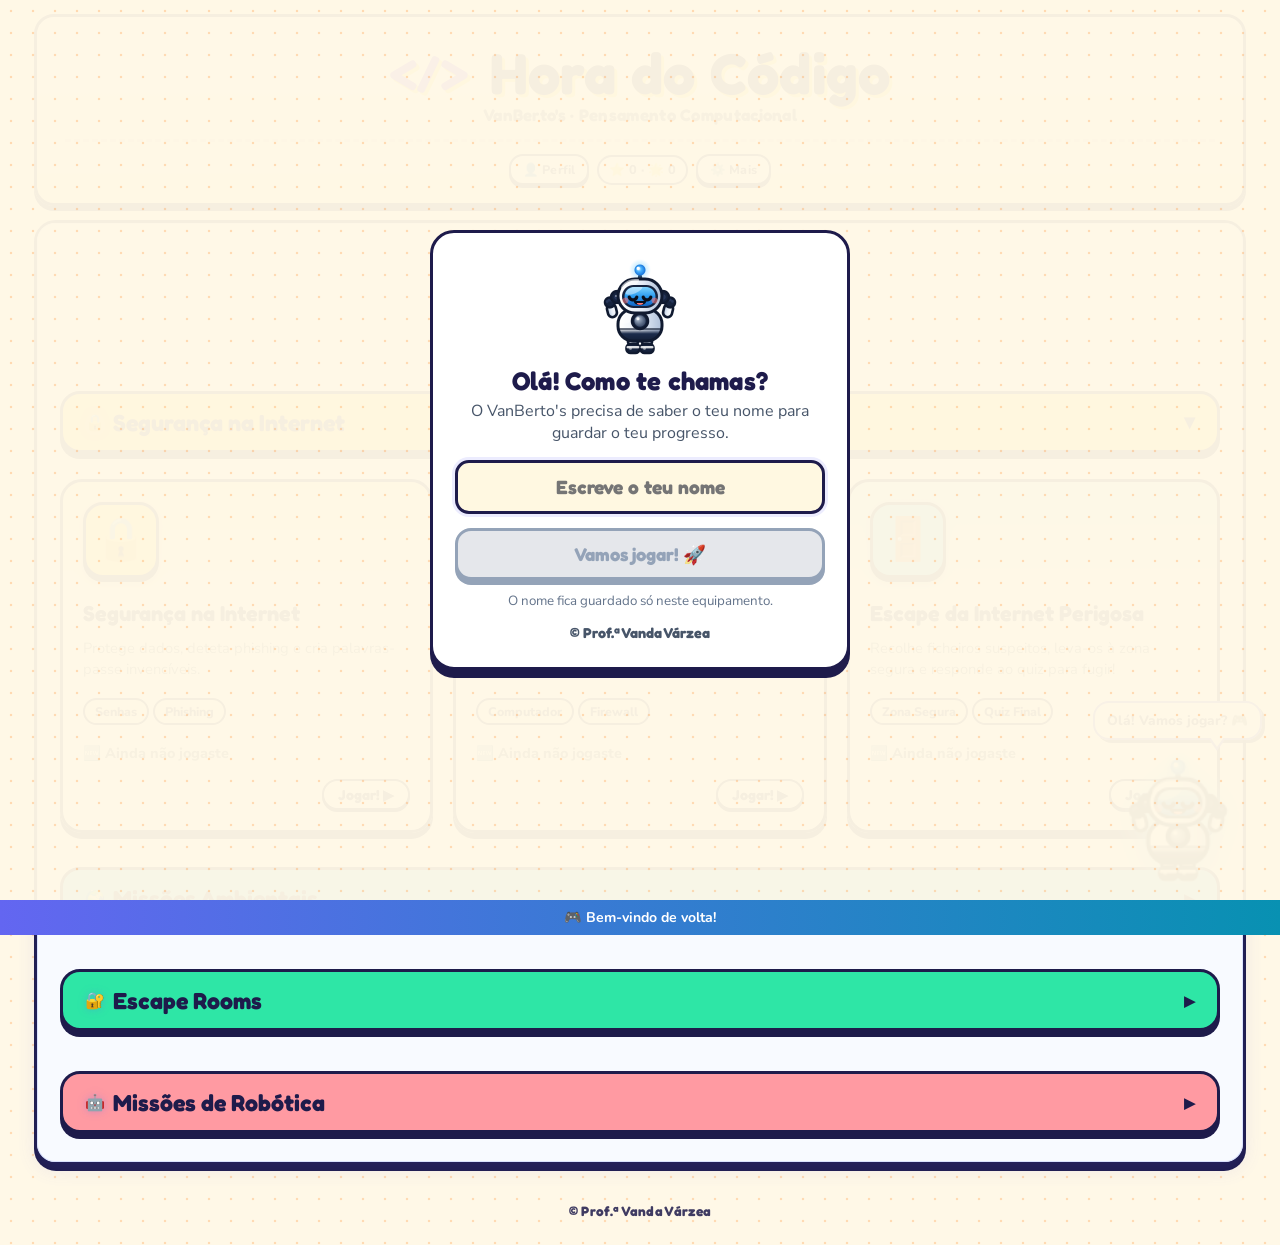
==== index.html @ 2708c554 "Add files via upload" ====
<!DOCTYPE html>
<html lang="pt-PT">
<head>
  <meta charset="UTF-8" />
    <meta name="theme-color" content="#ff9a3d" />
  <meta name="mobile-web-app-capable" content="yes" />
  <meta name="apple-mobile-web-app-capable" content="yes" />
  <meta name="apple-mobile-web-app-title" content="VanBerto's" />
  <meta name="apple-mobile-web-app-status-bar-style" content="default" />
  <link rel="manifest" href="manifest.webmanifest" />
  <link rel="icon" href="icons/icon-192.png" />
  <link rel="apple-touch-icon" href="icons/apple-touch-icon.png" />
  <title>Hora do Código · VanBerto's</title>
  <meta name="viewport" content="width=device-width, initial-scale=1.0, viewport-fit=cover" />
  <link rel="preconnect" href="https://fonts.googleapis.com">
  <link href="https://fonts.googleapis.com/css2?family=Fredoka:wght@500;600;700&family=Nunito:wght@400;600;700;800;900&family=Nunito+Sans:wght@400;600;700&display=swap" rel="stylesheet">
  <link rel="stylesheet" href="styles.css?v=24">
  <link rel="stylesheet" href="vb-blocos.css?v=1">
  <script src="head.js?v=16"></script>
</head>
<body>
  <div class="bg-layer"></div>
  <div class="wave-layer"></div>
  <div id="universe-transition"></div>

  <div id="app">
    <header>
      <div>
        <h1><span class="logo-emoji" id="logo-robot"></span> Hora do Código</h1>
        <div class="hdr-sub">VanBerto's · Pensamento Computacional</div>
      </div>
      <div class="badge-row">
        <button class="btn secondary small" id="btn-hdr-profile">👤 Perfil</button>
        <div class="badge" id="hdr-progress" title="Os teus níveis e estrelas">⭐ 0 · 🌟 0</div>
        <!-- Saudação com nome do aluno — inspirada no Dia da Criança -->
        <div id="vb-student-greeting">👤 <span id="vb-student-name-display"></span></div>
        <!-- Botão Pausa Professor — tecla P -->
        <button class="btn secondary small" id="btn-teacher-pause" title="Pausar jogo para a turma (P)">⏸️ Pausa</button>
        <button class="btn secondary small" id="btn-reset-level-top">🔁 Reiniciar nível</button>
        <button class="btn secondary small" id="btn-change-universe">🌍 Mudar universo</button>
        <div class="hdr-more-wrap">
          <button class="btn secondary small" id="btn-hdr-more" aria-haspopup="true" aria-expanded="false" aria-controls="hdr-more">⚙️ Mais</button>
          <div class="hdr-more qx-hidden" id="hdr-more">
            <button class="btn secondary small" id="btn-mute">🔊 Som</button>
            <button class="btn secondary small" id="btn-dark-mode">🌙 Modo escuro</button>
            <button class="btn secondary small" id="btn-lang">🇬🇧 English</button>
            <button class="btn secondary small" id="btn-fullscreen" title="Ecrã inteiro">⛶ Ecrã</button>
          </div>
        </div>
      </div>
    </header>

    <main>
      <div class="academy-shell">
        <!-- SIDEBAR -->
        <aside class="academy-side" aria-label="Navegação">
          <div class="side-brand">
            <div class="side-robot" id="side-robot"></div>
            <div class="side-brand-text">
              <div class="side-title">VanBerto's</div>
              <div class="side-sub" id="side-sub-universe">Escolhe um universo</div>
            </div>
          </div>
          <nav class="side-nav">
            <button class="side-link" id="side-home">🏠 Início</button>
            <button class="side-link" id="side-universes">🌍 Universos</button>
            <button class="side-link" id="side-profile">👤 Perfil</button>
            <div class="side-group" id="side-cycles-group" style="display:none;">
              <div class="side-group-title">Ciclos</div>
              <button class="side-link" id="side-1c">1.º Ciclo</button>
              <button class="side-link" id="side-2c">2.º Ciclo</button>
              <button class="side-link" id="side-3c" style="display:none;">3.º Ciclo</button>
              <button class="side-link" id="side-sec" style="display:none;">Secundário</button>
            </div>
            <div class="side-group">
              <div class="side-group-title">Progresso</div>
              <div class="side-progress" id="side-progress">⭐ 0 níveis concluídos</div>
            </div>
          </nav>
          <div class="side-footer">
            <div class="side-tip">💡 Pensa antes de agir!</div>
          </div>
        </aside>

        <!-- MAIN AREA -->
        <section class="academy-main" id="academy-main">

          <!-- ECRÃ UNIVERSO -->
          <section id="universe-screen" class="screen active">
            <div class="universe-hero">
              <div class="hero-robot-wrap">
                <div class="hero-glow"></div>
                <div class="hero-robot" id="hero-robot"></div>
              </div>
              <h2>Escolhe o teu universo!</h2>
              <p>Programa o VanBerto's e sobe de nível, do 1.º Ciclo ao Secundário.</p>
            </div>
            <div class="universe-grid">
              <!-- ===== GRUPO: SEGURANÇA NA INTERNET ===== -->
              <div class="universe-group-label" data-group="security"><span class="group-icon">🔒</span> Segurança na Internet</div>
              <div class="universe-card u-ciberseg" data-universe="ciberseg">
                <div class="u-icon">🔒</div>
                <div class="u-title">Segurança na Internet</div>
                <div class="u-desc">Protege dados, deteta phishing e cria palavras-passe invencíveis.</div>
                <div class="u-chips">
                  <span class="u-chip">Todos os Ciclos</span>
                  <span class="u-chip">Senhas</span>
                  <span class="u-chip">Phishing</span>
                  <span class="u-chip">Privacidade</span>
                </div>
              </div>
              <div class="universe-card u-missoes" data-universe="ciberseguras">
                <div class="u-icon">🛡️</div>
                <div class="u-title">Missões CiberSeguras</div>
                <div class="u-desc">Dentro do computador: combate malware fictício e protege a rede.</div>
                <div class="u-chips">
                  <span class="u-chip">Todos os Ciclos</span>
                  <span class="u-chip">Computador</span>
                  <span class="u-chip">Firewall</span>
                  <span class="u-chip">Passwords</span>
                </div>
              </div>
              <div class="universe-card u-escape" data-universe="escape">
                <div class="u-icon">🚪</div>
                <div class="u-title">Escape da Internet Perigosa</div>
                <div class="u-desc">Recolhe ficheiros suspeitos, leva-os à zona segura e responde ao quiz para fugir!</div>
                <div class="u-chips">
                  <span class="u-chip">Todos os Ciclos</span>
                  <span class="u-chip">Zona Segura</span>
                  <span class="u-chip">Quiz Final</span>
                  <span class="u-chip">Porta de Saída</span>
                </div>
              </div>
              <!-- ===== GRUPO: AMBIENTE ===== -->
              <div class="universe-group-label" data-group="environment"><span class="group-icon">🌍</span> Missões Ambientais</div>
              <div class="universe-card u-ambiente" data-universe="ambiente">
                <div class="u-icon">🌱</div>
                <div class="u-title">Missões Ambientais</div>
                <div class="u-desc">Cuida da floresta, recicla e ajuda a cidade sustentável a crescer.</div>
                <div class="u-chips">
                  <span class="u-chip">Todos os Ciclos</span>
                  <span class="u-chip">Oceanos</span>
                  <span class="u-chip">Reciclagem</span>
                  <span class="u-chip">Energia</span>
                </div>
              </div>
              <div class="universe-card u-agua" data-universe="agua">
                <div class="u-icon">💧</div>
                <div class="u-title">Missões da Água</div>
                <div class="u-desc">Limpa oceanos, repara fugas e protege as nascentes da nossa água.</div>
                <div class="u-chips">
                  <span class="u-chip">Todos os Ciclos</span>
                  <span class="u-chip">Oceano</span>
                  <span class="u-chip">Torneira</span>
                  <span class="u-chip">Nascente</span>
                </div>
              </div>
              <div class="universe-card u-ar" data-universe="ar">
                <div class="u-icon">🌬️</div>
                <div class="u-title">Qualidade do Ar</div>
                <div class="u-desc">Reduz a poluição, instala filtros e monitoriza a qualidade do ar.</div>
                <div class="u-chips">
                  <span class="u-chip">Todos os Ciclos</span>
                  <span class="u-chip">Cidade</span>
                  <span class="u-chip">Vento</span>
                  <span class="u-chip">Mobilidade</span>
                </div>
              </div>
              <!-- ===== VanBerto's Escape Rooms (Segurança + Ambiente) ===== -->
              <div class="universe-group-label" data-group="escaperooms"><span class="group-icon">🔐</span> Escape Rooms</div>
              <div class="universe-card u-escaperooms" data-universe="escaperooms">
                <div class="u-icon">🔐</div>
                <div class="u-title">VanBerto's Escape Rooms</div>
                <div class="u-desc">5 salas temáticas com puzzles, anagramas e desafios. Internet, Água, Ar, Malware e Fake News!</div>
                <div class="u-chips">
                  <span class="u-chip">Internet</span>
                  <span class="u-chip">Água</span>
                  <span class="u-chip">Ar</span>
                  <span class="u-chip">Fake News</span>
                </div>
              </div>
              <!-- ===== VanBerto's Missões de Robótica (Fábrica + Casa Inteligente) ===== -->
              <div class="universe-group-label" data-group="blocos"><span class="group-icon">🤖</span> Missões de Robótica</div>
              <div class="universe-card u-fabrica" data-universe="fabrica" role="button" tabindex="0">
                <div class="u-icon">🏭</div>
                <div class="u-title">Fábrica de Carros</div>
                <div class="u-desc">Programa uma fábrica 3D: solda, pinta, monta o motor e as rodas e entrega o carro.</div>
                <div class="u-chips">
                  <span class="u-chip">Blocos</span>
                  <span class="u-chip">Python</span>
                  <span class="u-chip">3D</span>
                </div>
              </div>
              <div class="universe-card u-fabrica" data-universe="natal" role="button" tabindex="0">
                <div class="u-icon">🎅</div>
                <div class="u-title">Fábrica do Pai Natal</div>
                <div class="u-desc">Ajuda o Pai Natal: faz os brinquedos, embrulha, põe laços e cartões e carrega o trenó.</div>
                <div class="u-chips">
                  <span class="u-chip">Blocos</span>
                  <span class="u-chip">Python</span>
                </div>
              </div>
              <div class="universe-card u-casa" data-universe="casa" role="button" tabindex="0">
                <div class="u-icon">🐕</div>
                <div class="u-title">Casa Inteligente e Cão Robô</div>
                <div class="u-desc">Guia o cão robô até à tigela, acende as luzes e abre as portas da casa inteligente.</div>
                <div class="u-chips">
                  <span class="u-chip">Blocos</span>
                  <span class="u-chip">Python</span>
                  <span class="u-chip">3D</span>
                </div>
              </div>
            </div>
          </section>

          <!-- MENU (ciclos) -->
          <section id="menu-screen" class="screen hidden">
            <div style="display:flex;justify-content:space-between;align-items:center;flex-wrap:wrap;gap:6px;margin-bottom:8px;">
              <button class="btn secondary small" id="btn-back-universes-menu">🌍 Universos</button>
              <button class="btn secondary small" id="btn-profile-mobile">👤 Perfil</button>
            </div>
            <div class="menu-layout">
              <div class="hero">
                <div class="hero-top">
                  <div class="hero-text">
                    <h2 id="menu-title">Programa o robô!</h2>
                    <p id="menu-desc">Escolhe o teu ciclo e começa a missão.</p>
                  </div>
                  <div class="hero-robot-wrap">
                    <div class="hero-glow"></div>
                    <div class="hero-robot" id="hero-robot-menu"></div>
                  </div>
                </div>
                <div class="hero-bottom">
                  <span class="pill">💡 Pensa antes de agir.</span>
                  <span class="pill">📥 Só 1 objeto de cada vez.</span>
                  <span class="pill">⭐ Menos movimentos = mais estrelas.</span>
                </div>
              </div>
              <div>
                <div class="menu-header">
                  <h2>Escolhe o teu ciclo</h2>
                  <p id="menu-cycle-desc">Começa pelo 1.º Ciclo e sobe de nível.</p>
                </div>
                <div class="cycle-grid" id="cycle-grid">
                  <!-- Filled dynamically -->
                </div>
              </div>
            </div>
          </section>

          <!-- PERFIL -->
          <section id="profile-screen" class="screen hidden">
            <div class="back-row">
              <button class="btn secondary small" id="btn-back-profile">← Voltar</button>
              <span class="small-text">👤 O meu Perfil</span>
            </div>

            <!-- Nome + stats globais -->
            <div style="background:rgba(238,242,255,0.6);border:1.5px solid rgba(199,210,254,0.6);border-radius:var(--radius-md);padding:14px 18px;margin-bottom:14px;">
              <div style="display:flex;align-items:center;gap:12px;flex-wrap:wrap;">
                <div style="flex:1;min-width:180px;">
                  <div style="font-size:.78rem;color:var(--muted);font-weight:700;margin-bottom:4px;">O teu nome</div>
                  <input id="student-name-input" type="text" placeholder="Escreve o teu nome..." maxlength="40"
                    style="width:100%;padding:8px 12px;border-radius:10px;border:1.5px solid #c7d2fe;font-size:.9rem;outline:none;">
                </div>
                <div id="overall-stats" style="font-size:.85rem;color:var(--muted);text-align:center;min-width:120px;"></div>
              </div>
            </div>

            <!-- Grid: conquistas + progresso -->
            <div id="profile-content-grid" style="display:grid;grid-template-columns:1fr 1fr;gap:16px;align-items:start;">
              <div>
                <h3 style="margin:0 0 8px;font-size:.95rem;">🏆 Conquistas</h3>
                <div id="badge-grid"></div>
              </div>
              <div>
                <h3 style="margin:0 0 8px;font-size:.95rem;">📊 Progresso por tema</h3>
                <div id="theme-progress-list">
                  <div id="profile-no-universe" style="font-size:.82rem;color:var(--muted);padding:8px;display:none;">Seleciona um universo para ver o teu progresso por tema.</div>
                </div>
              </div>
            </div>
          </section>

          <!-- TEMAS 1.º CICLO -->
          <section id="themes-1c" class="screen hidden">
            <div class="back-row">
              <button class="btn secondary small" id="btn-back-menu-1c">← Voltar ao menu</button>
              <span class="small-text" id="cycle-desc-1c">1.º Ciclo · Comandos imediatos.</span>
            </div>
            <div class="theme-grid" id="theme-grid-1c"></div>
          </section>

          <!-- TEMAS 2.º CICLO -->
          <section id="themes-2c" class="screen hidden">
            <div class="back-row">
              <button class="btn secondary small" id="btn-back-menu-2c">← Voltar ao menu</button>
              <span class="small-text" id="cycle-desc-2c">2.º Ciclo · Planeia a sequência.</span>
            </div>
            <div class="theme-grid" id="theme-grid-2c"></div>
          </section>

          <!-- TEMAS 3.º CICLO -->
          <section id="themes-3c" class="screen hidden">
            <div class="back-row">
              <button class="btn secondary small" id="btn-back-menu-3c">← Voltar ao menu</button>
              <span class="small-text" id="cycle-desc-3c">3.º Ciclo · Sequência e otimização.</span>
            </div>
            <div class="theme-grid" id="theme-grid-3c"></div>
          </section>

          <!-- TEMAS SECUNDÁRIO -->
          <section id="themes-sec" class="screen hidden">
            <div class="back-row">
              <button class="btn secondary small" id="btn-back-menu-sec">← Voltar ao menu</button>
              <span class="small-text" id="cycle-desc-sec">Secundário · Estratégia e eficiência.</span>
            </div>
            <div class="theme-grid" id="theme-grid-sec"></div>
          </section>

          <!-- ECRÃ JOGO -->
          <section id="game-screen" class="screen hidden">
            <div class="back-row">
              <div class="breadcrumbs">
                <button class="btn secondary small" id="btn-back-themes">← Temas</button>
                <span> / <strong id="crumb-theme">Tema</strong> · <span id="crumb-level">Nível 1</span></span>
              </div>
              <div style="display:flex;align-items:center;gap:6px;flex-wrap:wrap;">
                <button class="btn secondary small" id="btn-main-menu">🏠 Menu</button>
                <button class="btn secondary small" id="btn-show-tut" title="Rever tutorial" style="padding:4px 9px;">❓</button>
                <span class="pill" id="pill-difficulty">Dificuldade: fácil</span>
              </div>
            </div>
            <div class="game-layout">
              <div>
                <div class="level-info">
                  <div class="level-title">
                    <span id="level-title-text">Título</span>
                    <span id="level-emoji">🌱</span>
                  </div>
                  <div class="level-desc" id="level-desc">Descrição do objetivo.</div>
                  <div class="tag-row">
                    <span class="tag">🧩 Recolhe todos e deposita no 📥.</span>
                    <span class="tag">📥 Só <strong>1 objeto</strong> de cada vez.</span>
                    <span class="tag">⭐ Ótimo = 3 estrelas.</span>
                    <span class="tag" id="tag-optimal">🏁 Ótimo: —</span>
                    <span class="view-ctrls" role="group" aria-label="Vista do tabuleiro">
                    <button type="button" class="tag tag-btn" id="btn-3d" aria-pressed="true" title="Alternar tabuleiro 2D / 3D">🧊 3D</button>
                    <button type="button" class="tag tag-btn" id="btn-cam-l" title="Rodar o tabuleiro para a esquerda" aria-label="Rodar o tabuleiro para a esquerda">⟲</button>
                    <button type="button" class="tag tag-btn" id="btn-cam-r" title="Rodar o tabuleiro para a direita" aria-label="Rodar o tabuleiro para a direita">⟳</button>
                    <button type="button" class="tag tag-btn" id="btn-tilt" title="Mudar a inclinação da vista" aria-label="Mudar a inclinação da vista">📐 Média</button>
                    <button type="button" class="tag tag-btn" id="btn-follow" aria-pressed="false" title="A câmara segue o robô" aria-label="A câmara segue o robô">🎥 Seguir</button>
                    <button type="button" class="tag tag-btn" id="btn-cam-reset" title="Recentrar a vista (também: duplo clique no tabuleiro)" aria-label="Recentrar a vista">🎯 Recentrar</button>
                    </span>
                  </div>
                </div>
                <div class="grid-wrapper">
                  <div id="grid" class="grid"></div>
                </div>
              </div>
              <div>
                <div class="tag-row" style="margin-bottom:6px;">
                  <span class="tag">🎮 Comandos do robô</span>
                </div>
                <div class="dpad-wrap" role="group" aria-label="Comandos do robô">
                  <button class="dpad-btn cmd-btn dp-move" id="btn-cmd-move" data-cmd="MOVE" aria-label="Avançar o robô"><span class="dpad-arrow">⬆️</span><span class="dpad-label">Avançar</span></button>
                  <button class="dpad-btn cmd-btn dp-left" id="btn-cmd-left" data-cmd="LEFT" aria-label="Rodar à esquerda"><span class="dpad-arrow">↩️</span><span class="dpad-label">Esq.</span></button>
                  <div class="dpad-center"><div class="dpad-compass" id="dpad-compass" role="img" aria-label="Direção do robô" title="Direção do robô">
                    <svg class="compass-needle" id="compass-needle" viewBox="0 0 24 24" aria-hidden="true" focusable="false"><polygon points="12,1.5 19,20.5 12,16.4 5,20.5"/><polygon class="tail" points="12,16.4 19,20.5 12,22.5 5,20.5"/></svg>
                  </div></div>
                  <button class="dpad-btn cmd-btn dp-right" id="btn-cmd-right" data-cmd="RIGHT" aria-label="Rodar à direita"><span class="dpad-arrow">↪️</span><span class="dpad-label">Dir.</span></button>
                  <button class="dpad-btn cmd-btn dp-back" id="btn-cmd-back" data-cmd="BACK" aria-label="Recuar o robô"><span class="dpad-arrow">⬇️</span><span class="dpad-label">Recuar</span></button>
                  <button class="dpad-btn cmd-btn dpad-action-btn dp-collect" id="btn-cmd-collect" data-cmd="COLLECT" aria-label="Recolher objeto"><span class="dpad-arrow">✋</span><span class="dpad-label">Recolher</span></button>
                  <button class="dpad-btn cmd-btn dpad-action-btn dp-drop" id="btn-cmd-drop" data-cmd="DROP" aria-label="Depositar objeto"><span class="dpad-arrow">📥</span><span class="dpad-label">Depositar</span></button>
                </div>
                <div id="queue-box" class="queue-box hidden">
                  <span id="queue-label" style="margin-right:4px;font-size:.78rem;font-weight:600;">Sequência:</span>
                  <div class="queue-mode-tabs qx-hidden" id="queue-mode-tabs" role="group" aria-label="Como queres programar o robô?">
                    <button type="button" class="btn small" id="tab-blocks" aria-pressed="true">🧩 Blocos</button>
                    <button type="button" class="btn secondary small" id="tab-write" aria-pressed="false">✍️ Escrever</button>
                  </div>
                  <div id="queue-commands" style="display:flex;flex-wrap:wrap;gap:4px;"></div>
                  <pre id="queue-pseudo" class="qx-hidden" aria-label="O teu programa em pseudocódigo"></pre>
                  <div class="queue-blocks-toolbar qx-hidden" id="queue-blocks-toolbar">
                    <button class="btn secondary small" id="btn-block-repeat" title="Repete os passos que escolheres N vezes">🔁 Repetir</button>
                    <button class="btn secondary small qx-hidden" id="btn-pseudo-toggle" aria-pressed="false" title="Mostra a tua sequência escrita em pseudocódigo">👁️ Pseudocódigo</button>
                    <div class="queue-repeat-picker qx-hidden" id="queue-repeat-picker">
                      <span class="queue-blocks-hint">Quantas vezes?</span>
                      <button class="btn small times-btn" data-times="2">2×</button>
                      <button class="btn small times-btn" data-times="3">3×</button>
                      <button class="btn small times-btn" data-times="4">4×</button>
                      <button class="btn small times-btn" data-times="5">5×</button>
                      <button class="btn secondary small" id="btn-repeat-cancel">❌</button>
                    </div>
                    <div class="queue-group-active qx-hidden" id="queue-group-active">
                      <span class="queue-blocks-hint" id="queue-group-hint"></span>
                      <button class="btn small" id="btn-group-close">✅ Fechar</button>
                      <button class="btn secondary small" id="btn-group-cancel">❌ Cancelar</button>
                    </div>
                  </div>
                  <div class="write-panel qx-hidden" id="write-panel">
                    <div class="write-tools">
                      <button type="button" class="btn secondary small" id="wr-repeat" title="Escreve uma linha REPETIR — os passos a repetir vão por baixo, mais para dentro">🔁 REPETIR</button>
                      <button type="button" class="btn secondary small" id="wr-indent" title="Põe a linha mais para dentro (Tab)">⇥ Indentar</button>
                      <button type="button" class="btn secondary small" id="wr-outdent" title="Põe a linha mais para fora (Shift+Tab)">⇤ Desindentar</button>
                    </div>
                    <pre id="write-demo" class="qx-hidden" aria-label="Demonstração: o programa a ser escrito e executado"></pre>
                    <textarea id="write-code" rows="8" wrap="off" spellcheck="false" autocomplete="off" autocorrect="off" autocapitalize="off"
                      aria-label="Escreve o teu programa em pseudocódigo, um comando por linha"
                      placeholder="// Um comando por linha. Por exemplo:&#10;AVANÇAR&#10;REPETIR 2 VEZES&#10;    VIRAR À DIREITA&#10;    AVANÇAR"></textarea>
                    <div class="write-msg" id="write-msg" role="status" aria-live="polite"></div>
                    <div class="qx-actions">
                      <button type="button" class="btn small" id="wr-run">▶️ Executar</button>
                      <button type="button" class="btn secondary small" id="wr-clear">🧹 Limpar</button>
                      <button type="button" class="btn secondary small" id="wr-to-blocks" title="Converte o que escreveste em blocos (substitui os blocos que lá estiverem)">🧩 Ver em blocos</button>
                    </div>
                    <details class="write-help">
                      <summary>📖 Que palavras posso usar?</summary>
                      <div>
                        Um comando por linha: <code>AVANÇAR</code> · <code>RECUAR</code> · <code>VIRAR À ESQUERDA</code> · <code>VIRAR À DIREITA</code> · <code>APANHAR</code> · <code>DEPOSITAR</code><br>
                        Para repetir: <code>REPETIR 3 VEZES</code> e, nas linhas de baixo, os passos a repetir <b>mais para dentro</b> (tecla Tab ou 4 espaços). Podes pôr um REPETIR dentro de outro (até 2 níveis).<br>
                        Comentários começam por <code>//</code>. Maiúsculas, minúsculas e acentos não importam.<br>
                        Ao carregar em ▶️ Executar, o nível recomeça sempre do início. Os botões de direção e as teclas W A S D E F também escrevem a linha por ti. (Esc e depois Tab sai da caixa de texto.)
                      </div>
                    </details>
                  </div>
                </div>
                <div class="feedback-box" id="feedback"></div>
                <div class="controls-row">
                  <button class="btn small" id="btn-run-queue">▶️ Executar</button>
                  <button class="btn secondary small" id="btn-undo-queue">↩ Apagar</button>
                  <button class="btn secondary small" id="btn-clear-queue">🧹 Limpar</button>
                  <button class="btn secondary small" id="btn-reset-level">↺ Reiniciar</button>
                  <button class="btn secondary small" id="btn-reset-theme" title="Volta ao nível 1 deste tema e apaga o progresso do tema">🗑 Reset tema</button>
                  <button class="btn secondary small qx-hidden" id="btn-demo" title="Mostra uma forma de resolver este nível">🎬 Demonstração</button>
                  <button class="btn secondary small qx-hidden" id="btn-pseudo-challenge" title="Perguntas para ler pseudocódigo e prever o que o robô faz">🧠 Desafio de Pseudocódigo</button>
                  <button class="btn secondary small qx-hidden" id="btn-cert-theme" title="Certificado deste tema">🎓 Certificado</button>
                  <button class="btn secondary small qx-hidden" id="btn-cert-cycle" title="Certificado de todo o ciclo">🎓 Ciclo</button>
                </div>
                <div class="status-bar">
                  <div class="moves" id="moves">Movimentos: 0</div>
                  <div style="display:flex;align-items:center;gap:6px;flex-wrap:wrap;">
                    <div class="small-text" id="hint-text"></div>
                    <button id="btn-show-solution">💡 Ver solução</button>
                    <span class="attempt-counter" id="attempt-counter"></span>
                  </div>
                  <div class="small-text kbd-hint" id="kbd-hint">⌨️ W/↑ avançar · S/↓ recuar · A/← esq · D/→ dir · E recolher · F depositar</div>
                </div>
                <div id="solution-banner">
                  <span id="solution-banner-text">🗺️ Caminho ótimo mostrado na grelha.</span>
                  <button id="solution-banner-hide" onclick="hideSolutionPath()">Esconder</button>
                </div>
              </div>
            </div>
          </section>

        </section><!-- /academy-main -->
      </div><!-- /academy-shell -->
    </main>
    <div id="app-footer">© Prof.ª Vanda Várzea</div>
  </div>

  <!-- POPUP QUIZ ESCAPE -->
  <div class="popup" id="popup-escape-quiz">
    <div class="popup-inner" id="popup-escape-quiz-inner" style="max-width:430px;text-align:left;">
    </div>
  </div>

  <!-- POPUP NÍVEL CONCLUÍDO -->
  <div class="popup" id="popup-complete">
    <div class="popup-inner">
      <div class="popup-confetti" id="popup-confetti"></div>
      <!-- VanBerto + bubble -->
      <div class="popup-vb-row">
        <div class="popup-vb-avatar" id="popup-vb-avatar"></div>
        <div class="popup-vb-bubble" id="popup-vb-msg">Ótimo trabalho! 🎉</div>
      </div>
      <h3 id="popup-title">Nível concluído!</h3>
      <div class="popup-stars">
        <span class="popup-star" id="popup-star1">⭐</span>
        <span class="popup-star" id="popup-star2">⭐</span>
        <span class="popup-star" id="popup-star3">⭐</span>
      </div>
      <div class="popup-divider"></div>
      <p id="popup-text"></p>
      <div class="popup-btns" id="popup-btns">
        <button class="btn small" id="popup-next">Continuar ➡️</button>
        <button class="btn secondary small" id="popup-share" hidden>📋 Copiar resultado</button>
        <button class="btn secondary small qx-hidden" id="popup-cert-btn">🎓 Certificado do tema</button>
        <button class="btn secondary small qx-hidden" id="popup-cert-cycle-btn">🎓 Certificado do ciclo</button>
      </div>
    </div>
  </div>

  <!-- CERTIFICADO (por tema e por ciclo) -->
  <div class="cert-overlay qx-hidden" id="certificateOverlay" role="dialog" aria-modal="true" aria-label="Certificado">
    <div class="certificate-card">
      <img id="certImage" class="cert-image" alt="Certificado" />
      <div class="cert-src" aria-hidden="true" style="display:none">
      <div class="certificate-header">
        <div class="certificate-seal">🏛️</div>
        <h2 class="certificate-title">Certificado Oficial</h2>
        <p class="certificate-subtitle" id="certSubtitle">de Pensamento Computacional</p>
      </div>
      <div class="certificate-robot"><span class="certificate-bot" aria-hidden="true">🤖</span><div class="certificate-brand">VanBerto's</div></div>
      <div class="certificate-body">
        <p class="certificate-text">Este certificado é atribuído a</p>
        <p class="certificate-name" id="certPlayerName">Programador(a)</p>
        <p class="certificate-text" id="certAchText"></p>
        <p class="certificate-highlight" id="certHighlight"></p>
        <p class="certificate-text" id="certFinalText"></p>
      </div>
      <div class="certificate-stats">
        <div class="cert-stat"><span class="cert-stat-icon">📚</span><strong id="certThemes">0/0</strong><span id="certStatLabel">níveis</span></div>
        <div class="cert-stat"><span class="cert-stat-icon">⭐</span><strong id="certStars">0/0</strong><span>estrelas</span></div>
        <div class="cert-stat"><span class="cert-stat-icon">🏆</span><strong id="certMedal">—</strong><span>medalha</span></div>
      </div>
      <p class="certificate-date" id="certDate"></p>
      <div class="certificate-signature"><div class="cert-sig-line"></div><p class="cert-sig-name">Prof.ª Vanda Várzea</p></div>
      </div>
      <div class="cert-btns">
        <button class="btn secondary small" id="btnCertBack">← Voltar</button>
        <button class="btn small" id="btnCertPrint">🖨️ Imprimir</button>
        <button class="btn small" id="btnCertPng">🖼️ Guardar PNG</button>
      </div>
    </div>
  </div>

  <audio id="soundMove"    src="https://actions.google.com/sounds/v1/cartoon/clang_and_wobble.ogg"></audio>
  <audio id="soundSuccess" src="https://actions.google.com/sounds/v1/cartoon/wood_plank_flicks.ogg"></audio>
  <audio id="soundError"   src="https://actions.google.com/sounds/v1/cartoon/boing.ogg"></audio>
  <audio id="soundBump"    src="https://actions.google.com/sounds/v1/cartoon/boing.ogg"></audio>
  <audio id="soundVictory" src="https://actions.google.com/sounds/v1/cartoon/clang_and_wobble.ogg"></audio>

<!-- ── MASCOTE ÚNICA: robô flutuante no canto inferior direito (escondida no ecrã de jogo) ── -->
<div id="fixed-robot-wrap">
  <div class="fixed-bubble" id="fixedRobotBubble" role="status" aria-live="polite">Olá! 😊</div>
  <canvas class="fixed-robot" id="fixed-robot-cv" width="96" height="96" role="button" tabindex="0" aria-label="Robô VanBerto's — clica para falar"></canvas>
  <div class="fixed-glow"></div>
</div>

<script src="app.js?v=22"></script>
<script src="vb-blocos.js?v=1"></script>

  <!-- ===== ESCAPE ROOMS OVERLAY ===== -->
  <div id="er-overlay">
    <div class="er-bg-glow"></div>
    <div id="er-app">
      <!-- Header -->
      <div class="er-header">
        <div style="display:flex;align-items:center;gap:10px;">
          <span id="er-logo-robot" style="width:36px;height:36px;display:block;flex-shrink:0;filter:drop-shadow(0 2px 8px rgba(99,102,241,.25));"></span>
          <div>
            <h1>VanBerto's <em>Escape Rooms</em></h1>
          </div>
        </div>
        <div style="display:flex;gap:7px;flex-wrap:wrap;align-items:center;">
          <button class="btn secondary small" id="er-btn-mute">🔊 Som</button>
          <button class="btn secondary small" id="er-btn-hub">🏠 Escolher sala</button>
          <button class="btn secondary small" id="er-btn-universe">🌍 Mudar universo</button>
          <button class="btn secondary small" id="er-btn-back">← Voltar ao jogo</button>
        </div>
      </div>

      <!-- HUB screen -->
      <div id="er-hub-screen" style="background:rgba(249,250,251,.97);border-radius:16px;border:1px solid #e5e7eb;box-shadow:0 4px 18px rgba(148,163,184,.2);padding:18px;">
        <div class="er-hub-hero">
          <div class="er-float" id="er-hub-robot" style="width:70px;height:70px;margin:0 auto 10px;"></div>
          <h2>Escolhe a tua missão!</h2>
          <p>5 Escape Rooms temáticos. Abre todas as portas, resolve os puzzles e ajuda o VanBerto's a salvar o mundo digital e o ambiente!</p>
        </div>
        <div class="er-rooms-grid" id="er-rooms-grid"></div>
      </div>

      <!-- GAME screen -->
      <div id="er-game-screen" style="display:none;">
        <div class="er-game-wrap" id="er-game-wrap">
          <div id="er-topbar" class="er-topbar"></div>
          <div class="er-progress-strip"><div class="er-progress-fill" id="er-progress-fill" style="width:0%"></div></div>
          <div class="er-body">
            <div class="er-sidebar" id="er-doors-sidebar"></div>
            <div class="er-panel" id="er-mission-panel">
              <div>
                <div class="er-mission-title" id="er-mission-title">Escolhe uma porta</div>
                <div style="font-size:.75rem;color:#64748b;" id="er-mission-topic">Começa na Porta 1</div>
              </div>
              <div class="er-speech">
                <span id="er-speech-robot" style="width:26px;height:26px;flex-shrink:0;"></span>
                <span id="er-mission-speech">Olá! Escolhe a primeira porta para começar!</span>
              </div>
              <div class="er-puzzle" id="er-mission-content"><div class="er-mini">Clica numa porta para ver o desafio.</div></div>
              <div class="er-feedback info" id="er-feedback">Selecciona uma porta desbloqueada para começar.</div>
              <div id="er-hint-area"></div>
              <div id="er-teacher-area"></div>
            </div>
          </div>
          <div class="er-bottombar">
            <div style="display:flex;gap:6px;">
              <button class="btn secondary small" id="er-btn-prev">◀ Anterior</button>
              <button class="btn secondary small" id="er-btn-next">Próxima ▶</button>
            </div>
            <div style="display:flex;gap:6px;flex-wrap:wrap;">
              <button class="btn secondary small" id="er-btn-hint">💡 Pista</button>
              <button class="btn secondary small" id="er-btn-teacher">🔒 Notas professora</button>
              <button class="btn secondary small" id="er-btn-restart">↺ Recomeçar</button>
            </div>
          </div>
        </div>
      </div>
    </div>
  </div>

  <!-- ER POPUP FINAL -->
  <div class="er-popup" id="er-popup-final">
    <div class="er-popup-inner">
      <div class="er-conf-wrap" id="er-confetti-wrap"></div>
      <div style="font-size:2.2rem;margin-bottom:4px;" id="er-final-emoji">🎉</div>
      <h3 id="er-final-title">Missão concluída!</h3>
      <p id="er-final-text"></p>
      <div id="er-final-summary"></div>
      <div class="er-kpi-grid" id="er-final-kpis"></div>
      <div class="er-popup-btns">
        <button class="btn small" id="er-btn-final-restart">🔁 Jogar de novo</button>
        <button class="btn secondary small" id="er-btn-final-hub">🏠 Escolher sala</button>
      </div>
    </div>
  </div>

  <!-- ER POPUP TIMEOUT -->
  <div class="er-popup" id="er-popup-timeup">
    <div class="er-popup-inner">
      <div style="font-size:1.8rem;margin-bottom:5px;">⏰</div>
      <h3>O tempo esgotou!</h3>
      <p id="er-timeup-text">Não conseguiste abrir todas as portas a tempo. Tenta de novo!</p>
      <div class="er-popup-btns">
        <button class="btn small" id="er-btn-timeup-restart">🔁 Tentar de novo</button>
        <button class="btn secondary small" id="er-btn-timeup-hub">🏠 Escolher sala</button>
      </div>
    </div>
  </div>

  <audio id="er-sndCorrect" src="https://actions.google.com/sounds/v1/cartoon/wood_plank_flicks.ogg"></audio>
  <audio id="er-sndWrong"   src="https://actions.google.com/sounds/v1/cartoon/boing.ogg"></audio>
  <audio id="er-sndDoor"    src="https://actions.google.com/sounds/v1/cartoon/clang_and_wobble.ogg"></audio>
  <audio id="er-sndVictory" src="https://actions.google.com/sounds/v1/cartoon/wood_plank_flicks.ogg"></audio>

</body>
</html>
---- styles.css ----
:root {
      --accent:#6366f1;
      --accent2:#22d3ee;
      --accent-soft:#eef2ff;
      --accent-mid:#c7d2fe;
      --muted:#64748b;
      --muted-light:#94a3b8;
      --card:#ffffff;
      --card-soft:#f8faff;
      --ok:#16a34a;
      --ok-bg:#f0fdf4;
      --ok-border:#86efac;
      --err:#dc2626;
      --err-bg:#fef2f2;
      --err-border:#fca5a5;
      --warn:#d97706;
      --warn-bg:#fffbeb;
      --warn-border:#fcd34d;
      --info-bg:#eff6ff;
      --info-border:#93c5fd;
      --radius-sm:8px;
      --radius-md:12px;
      --radius-lg:18px;
      --shadow-sm:0 2px 8px rgba(99,102,241,0.08);
      --shadow-md:0 6px 20px rgba(99,102,241,0.14);
      --shadow-lg:0 12px 36px rgba(99,102,241,0.18);
      /* universe accent (overridden per theme) */
      --u-bg1:#e0f2fe;
      --u-bg2:#f0f0ff;
      --u-border:#c7d2fe;
      --u-badge-bg:#eff6ff;
      --u-badge-text:#4338ca;
      --u-badge-border:rgba(99,102,241,0.4);
      /* ER room colors */
      --room-ims:#6366f1; --room-ims-soft:#eef2ff;
      --room-agua:#0ea5e9; --room-agua-soft:#f0f9ff;
      --room-ar:#10b981; --room-ar-soft:#ecfdf5;
      --room-malware:#f43f5e; --room-malware-soft:#fff1f2;
      --room-fakenews:#f59e0b; --room-fakenews-soft:#fffbeb;
    }
    *{box-sizing:border-box;}
    body{
      margin:0;
      font-family:'Nunito Sans','Nunito',system-ui,-apple-system,sans-serif;
      background:radial-gradient(ellipse at 20% 0%,var(--u-bg1) 0%,var(--u-bg2) 50%,#eef2ff 100%);
      color:#0f172a;
      min-height:100vh;
      overflow-x:hidden;
      position:relative;
      transition:background 0.5s;
    }
    h1,h2,h3,h4{font-family:'Nunito','Nunito Sans',sans-serif;}
    /* Animated background layers */
    .bg-layer{
      pointer-events:none;
      position:fixed;
      inset:0;
      z-index:-2;
      background:
        radial-gradient(circle at 15% 10%,rgba(147,197,253,0.5),transparent 55%),
        radial-gradient(circle at 80% 15%,rgba(34,211,238,0.22),transparent 60%),
        radial-gradient(circle at 60% 90%,rgba(59,130,246,0.15),transparent 65%);
    }
    .wave-layer{
      pointer-events:none;
      position:fixed;
      inset:0;
      z-index:-1;
      background:
        linear-gradient(125deg,rgba(224,242,254,0.8),transparent 60%),
        radial-gradient(circle at 70% 80%,rgba(165,243,252,0.5),transparent 60%);
      mix-blend-mode:screen;
      animation:waveMove 14s ease-in-out infinite alternate;
    }
    @keyframes waveMove{
      0%{transform:translateY(0) translateX(0);opacity:.9;}
      50%{transform:translateY(-10px) translateX(-8px);opacity:1;}
      100%{transform:translateY(10px) translateX(10px);opacity:.95;}
    }

    /* ---- Dark mode ---- */
    body.dark{
      background:radial-gradient(ellipse at 20% 0%,#0f172a 0%,#1e1b4b 50%,#111827 100%)!important;
      color:#e2e8f0;
    }
    body.dark .bg-layer{opacity:.2;}
    body.dark .wave-layer{opacity:.1;}
    /* Header */
    body.dark header{background:linear-gradient(135deg,rgba(15,23,42,0.99),rgba(30,27,75,0.99))!important;border-color:#334155!important;}
    body.dark header h1{color:#e2e8f0!important;}
    body.dark header p{color:#94a3b8!important;}
    /* Screens & Cards */
    body.dark .screen{background:#0f172a!important;border-color:#1e293b!important;}
    body.dark .academy-side{background:#0f172a!important;border-color:#1e293b!important;}
    body.dark .cycle-card{background:#1e293b!important;border-color:#334155!important;color:#e2e8f0!important;}
    body.dark .cycle-card:hover{background:#293548!important;}
    body.dark .cycle-card--1c{background:linear-gradient(135deg,rgba(59,130,246,0.12),#1e293b)!important;border-color:#1d4ed8!important;}
    body.dark .cycle-card--2c{background:linear-gradient(135deg,rgba(124,58,237,0.12),#1e293b)!important;border-color:#6d28d9!important;}
    body.dark .cycle-card--3c{background:linear-gradient(135deg,rgba(5,150,105,0.12),#1e293b)!important;border-color:#065f46!important;}
    body.dark .cycle-card--sec{background:linear-gradient(135deg,rgba(217,119,6,0.12),#1e293b)!important;border-color:#92400e!important;}
    body.dark .theme-card{background:#1e293b!important;border-color:#334155!important;color:#e2e8f0!important;}
    body.dark .theme-card:hover{background:#293548!important;border-color:#4f46e5!important;}
    body.dark .universe-card{background:#1e293b!important;border-color:#334155!important;color:#e2e8f0!important;}
    body.dark .universe-card:hover{background:#293548!important;}
    /* Text colours inside cards */
    body.dark .cycle-badge,.dark .cycle-age{color:#94a3b8!important;}
    body.dark .cycle-title,.dark .cycle-sub{color:#e2e8f0!important;}
    body.dark .u-title{color:#e2e8f0!important;}
    body.dark .u-desc{color:#94a3b8!important;}
    body.dark .u-chip{background:#293548!important;color:#cbd5e1!important;border-color:#475569!important;}
    body.dark .chip{background:rgba(99,102,241,0.15)!important;color:#a5b4fc!important;border-color:rgba(99,102,241,0.3)!important;}
    body.dark .theme-title{color:#e2e8f0!important;}
    body.dark .theme-sub{color:#94a3b8!important;}
    body.dark .theme-progress{background:#293548!important;}
    body.dark .small-text,.dark .breadcrumbs{color:#94a3b8!important;}
    /* Hero & Menu */
    body.dark .hero{background:linear-gradient(135deg,rgba(15,23,42,0.9),rgba(30,27,75,0.8))!important;border-color:#334155!important;}
    body.dark .hero-text h2{color:#e2e8f0!important;}
    body.dark .hero-text p{color:#94a3b8!important;}
    body.dark .pill{background:rgba(99,102,241,0.15)!important;color:#a5b4fc!important;border-color:rgba(99,102,241,0.3)!important;}
    body.dark .menu-header h2{color:#e2e8f0!important;}
    body.dark .menu-header p{color:#94a3b8!important;}
    /* Sidebar */
    body.dark .side-brand{border-color:#1e293b!important;}
    body.dark .side-title{color:#e2e8f0!important;}
    body.dark .side-sub{color:#64748b!important;}
    body.dark .side-nav .side-link{color:#94a3b8!important;}
    body.dark .side-link:hover{background:#1e293b!important;color:#e2e8f0!important;}
    body.dark .side-group-title{color:#64748b!important;}
    body.dark .side-progress{color:#94a3b8!important;}
    body.dark .side-footer{border-color:#1e293b!important;}
    body.dark .side-tip{color:#64748b!important;}
    /* Buttons */
    body.dark .btn:not(.secondary):not(.er-btn){background:linear-gradient(135deg,#4f46e5,#0e7490)!important;color:#fff!important;border:none!important;}
    body.dark .btn.secondary{background:#1e293b!important;color:#94a3b8!important;border-color:#334155!important;}
    body.dark .btn.secondary:hover{background:#293548!important;color:#e2e8f0!important;}
    /* Game Grid */
    body.dark .level-info{background:linear-gradient(135deg,rgba(15,23,42,0.95),rgba(30,27,75,0.8))!important;border-color:#334155!important;}
    body.dark .level-title{color:#e2e8f0!important;}
    body.dark .level-desc{color:#94a3b8!important;}
    body.dark .tag{background:rgba(99,102,241,0.12)!important;color:#a5b4fc!important;border-color:rgba(99,102,241,0.25)!important;}
    body.dark .back-row .breadcrumbs{color:#94a3b8!important;}
    body.dark .cell{background:#1e293b!important;border-color:#293548!important;}
    body.dark .cell.obstacle{background:#450a0a!important;border-color:#7f1d1d!important;}
    body.dark .cell.deposit{background:#052e16!important;border-color:#166534!important;}
    body.dark .cell.item{background:#1e3a5f!important;border-color:#1d4ed8!important;}
    body.dark .cell.robot-cell{background:#1e293b;border-color:rgba(51,65,85,0.8);}
    body.dark .grid-wrapper{background:transparent!important;}
    /* Commands */
    body.dark .cmd-btn{background:#1e293b!important;border-color:#334155!important;color:#a5b4fc!important;}
    body.dark .cmd-btn:hover{background:#293548!important;border-color:#4f46e5!important;}
    body.dark .queue-box{background:#1e293b!important;border-color:#334155!important;}
    body.dark .queue-chip{background:rgba(99,102,241,0.15)!important;color:#a5b4fc!important;border-color:rgba(99,102,241,0.3)!important;}
    body.dark .feedback-box{background:#1e293b!important;color:#e2e8f0!important;border-color:#334155!important;}
    body.dark .status-bar .moves{color:#94a3b8!important;}
    body.dark .kbd-hint{color:#475569!important;}
    body.dark .hint-bubble{background:#27350a!important;border-color:#4d7c0f!important;color:#d9f99d!important;}
    /* Popup */
    body.dark .popup-inner{background:#1e293b!important;color:#e2e8f0!important;border-color:#334155!important;}
    body.dark .popup-inner h3{color:#e2e8f0!important;}
    body.dark .popup-inner p{color:#94a3b8!important;}
    body.dark .popup-tip{background:#27350a!important;border-color:#4d7c0f!important;color:#d9f99d!important;}
    /* Profile */
    body.dark .badge-card{background:#1e293b!important;border-color:#334155!important;}
    body.dark .badge-title{color:#e2e8f0!important;}
    body.dark .badge-sub{color:#94a3b8!important;}
    body.dark .badge-card.unlocked{background:linear-gradient(135deg,rgba(5,46,22,0.8),rgba(20,83,45,0.5))!important;}
    body.dark .ranking-row{background:#1e293b!important;border-color:#334155!important;}
    body.dark .ranking-name{color:#e2e8f0!important;}
    body.dark .ranking-meta{color:#64748b!important;}
    body.dark .theme-progress-row-title{color:#e2e8f0!important;}
    body.dark .theme-progress-row-meta{color:#64748b!important;}
    body.dark input[type=text]{background:#1e293b!important;border-color:#334155!important;color:#e2e8f0!important;}
    body.dark input[type=text]::placeholder{color:#475569!important;}
    /* Escape Rooms */
    body.dark #er-overlay{background:#0f172a!important;}
    body.dark .er-header{background:linear-gradient(135deg,rgba(15,23,42,0.99),rgba(30,27,75,0.99))!important;border-color:#334155!important;}
    body.dark .er-header h1{color:#e2e8f0!important;}
    body.dark #er-hub-screen{background:#1e293b!important;border-color:#334155!important;}
    body.dark .er-hub-hero h2{color:#e2e8f0!important;}
    body.dark .er-hub-hero p{color:#94a3b8!important;}
    body.dark .er-room-card{background:#1e293b!important;border-color:#334155!important;}
    body.dark .er-room-card:hover{background:#293548!important;}
    body.dark .er-room-title{color:#e2e8f0!important;}
    body.dark .er-room-desc{color:#94a3b8!important;}
    body.dark .er-chip{background:rgba(99,102,241,0.12)!important;color:#a5b4fc!important;border-color:rgba(99,102,241,0.25)!important;}
    body.dark .er-game-wrap{background:#0f172a!important;border-color:#1e293b!important;}
    body.dark .er-topbar{background:linear-gradient(135deg,rgba(15,23,42,0.95),#0f172a)!important;border-color:#1e293b!important;}
    body.dark .er-sidebar{background:rgba(15,23,42,0.9)!important;border-color:#1e293b!important;}
    body.dark .er-sidebar-title{color:#475569!important;}
    body.dark .door-btn,.dark .er-door-btn{color:#94a3b8!important;}
    body.dark .door-btn:hover,.dark .er-door-btn:hover{background:rgba(99,102,241,0.1)!important;}
    body.dark .door-btn.active,.dark .er-door-btn.active{background:rgba(99,102,241,0.15)!important;border-color:rgba(99,102,241,0.35)!important;}
    body.dark .er-dlabel{color:#e2e8f0!important;}
    body.dark .er-dpts{color:#64748b!important;}
    body.dark .er-panel{background:#0f172a!important;}
    body.dark .er-mission-title{color:#e2e8f0!important;}
    body.dark .er-speech{background:rgba(99,102,241,0.1)!important;border-color:rgba(99,102,241,0.2)!important;color:#cbd5e1!important;}
    body.dark .er-puzzle{background:#1e293b!important;border-color:#334155!important;}
    body.dark .er-mini{color:#94a3b8!important;}
    body.dark .er-choice{background:#293548!important;border-color:#334155!important;color:#e2e8f0!important;}
    body.dark .er-choice:hover{background:rgba(99,102,241,0.12)!important;border-color:rgba(99,102,241,0.4)!important;}
    body.dark .er-mc-option{background:#293548!important;border-color:#334155!important;color:#e2e8f0!important;}
    body.dark .er-mc-option:hover{background:rgba(99,102,241,0.12)!important;border-color:#4f46e5!important;}
    body.dark .er-feedback,.dark .feedback-strip{background:#1e293b!important;border-color:#334155!important;color:#94a3b8!important;}
    body.dark .er-feedback.ok,.dark .feedback-strip.ok{background:rgba(5,46,22,0.6)!important;border-color:#166534!important;color:#4ade80!important;}
    body.dark .er-feedback.err,.dark .feedback-strip.err{background:rgba(69,10,10,0.6)!important;border-color:#7f1d1d!important;color:#fca5a5!important;}
    body.dark .er-feedback.info,.dark .feedback-strip.info{background:rgba(30,41,59,0.8)!important;border-color:#1d4ed8!important;color:#93c5fd!important;}
    body.dark .er-bottombar{background:rgba(15,23,42,0.95)!important;border-color:#1e293b!important;}
    body.dark .er-kpi-row{color:#64748b!important;}
    body.dark .er-kpi strong{color:#e2e8f0!important;}
    body.dark .er-popup-inner{background:#1e293b!important;border-color:#334155!important;color:#e2e8f0!important;}
    body.dark .er-popup-inner h3{color:#e2e8f0!important;}
    body.dark .er-popup-inner p{color:#94a3b8!important;}
    body.dark #er-final-summary div{background:rgba(99,102,241,0.1)!important;border-color:rgba(99,102,241,0.3)!important;color:#cbd5e1!important;}
    body.dark .er-kpi-card{background:#293548!important;border-color:#334155!important;}
    body.dark .er-kpi-lbl{color:#64748b!important;}
    body.dark .er-hint-panel{background:rgba(30,27,75,0.6)!important;border-color:#3730a3!important;color:#a5b4fc!important;}
    body.dark .er-teacher-box{background:rgba(39,35,10,0.8)!important;border-color:#92400e!important;color:#fcd34d!important;}
    body.dark select.er-sel,body.dark input.er-inp{background:#1e293b!important;border-color:#334155!important;color:#e2e8f0!important;}
    body.dark .er-msgbox.ok{background:rgba(5,46,22,0.5)!important;border-color:#166534!important;color:#4ade80!important;}
    body.dark .er-msgbox.err{background:rgba(69,10,10,0.5)!important;border-color:#7f1d1d!important;color:#fca5a5!important;}
    body.dark .er-msgbox.info{background:rgba(30,41,59,0.7)!important;border-color:#1d4ed8!important;color:#93c5fd!important;}
    body.dark .er-msgbox.warn{background:rgba(39,35,10,0.5)!important;border-color:#92400e!important;color:#fcd34d!important;}
    /* Universe selector dark */
    body.dark .universe-hero h2{color:#e2e8f0!important;}
    body.dark .universe-hero p{color:#94a3b8!important;}
    body.dark .universe-card.u-escape{background:#1e293b!important;}
    body.dark .universe-card.u-escaperooms{background:#1e293b!important;}

    #app{
      width:100%;
      max-width:1160px;
      padding:14px;
      margin:0 auto;
      display:flex;
      flex-direction:column;
      gap:14px;
    }

    /* ===== HEADER ===== */
    header{
      background:linear-gradient(135deg,rgba(238,242,255,0.98),rgba(248,250,252,0.99));
      border-radius:var(--radius-lg);
      padding:12px 20px;
      display:flex;
      justify-content:space-between;
      align-items:center;
      gap:10px;
      border:1px solid var(--u-border);
      box-shadow:var(--shadow-md);
      flex-wrap:wrap;
    }
    header h1{
      margin:0;
      font-size:1.4rem;
      font-family:'Nunito',sans-serif;
      font-weight:900;
      display:flex;
      align-items:center;
      gap:8px;
      color:#1e1b4b;
      letter-spacing:-0.01em;
    }
    .logo-emoji{width:32px;height:32px;display:inline-block;filter:drop-shadow(0 0 6px rgba(99,102,241,0.5));}
    .logo-emoji svg,.logo-emoji img{width:32px;height:32px;display:block;}
    header p{margin:2px 0 0;font-size:.83rem;color:var(--muted);}
    .badge-row{display:flex;align-items:center;gap:6px;flex-wrap:wrap;}
    .badge{
      padding:4px 11px;border-radius:999px;
      border:1px solid var(--u-badge-border);
      background:var(--u-badge-bg);
      font-size:.76rem;color:var(--u-badge-text);
      display:inline-flex;align-items:center;gap:4px;white-space:nowrap;
      font-weight:700;
      box-shadow:0 0 12px rgba(99,102,241,0.12);
    }

    /* ===== BUTTONS ===== */
    .btn{
      padding:7px 15px;border-radius:999px;font-size:.82rem;cursor:pointer;
      background:linear-gradient(135deg,#6366f1,#0891b2);
      color:#fff;border:none;font-weight:700;
      font-family:'Nunito',sans-serif;
      box-shadow:0 2px 8px rgba(99,102,241,0.28);
      transition:filter .15s,transform .1s,box-shadow .15s;
      display:inline-flex;align-items:center;gap:5px;
      letter-spacing:0.01em;
    }
    .btn:hover{filter:brightness(1.1);transform:translateY(-1px);box-shadow:0 4px 14px rgba(99,102,241,0.35);}
    .btn:active{transform:translateY(0);filter:brightness(0.97);}
    .btn.secondary{
      background:#f1f5f9;color:#475569;border:1px solid #cbd5e1;box-shadow:none;font-weight:600;
    }
    .btn.secondary:hover{background:#e8edf5;color:#1e293b;}
    .btn.small{padding:5px 12px;font-size:.78rem;}
    .btn.sm{padding:5px 12px;font-size:.78rem;}

    /* ===== SCREENS ===== */
    .screen{
      background:rgba(248,250,255,0.98);
      border-radius:var(--radius-lg);
      padding:22px;
      border:1px solid rgba(199,210,254,0.6);
      box-shadow:var(--shadow-md);
      opacity:0;transition:opacity .22s ease,transform .22s ease;
      transform:translateY(6px);
    }
    .screen.active{opacity:1;transform:translateY(0);}
    .screen.hidden{display:none!important;}

    /* ===== ACADEMY SHELL (sidebar + main) ===== */
    .academy-shell{
      display:grid;
      grid-template-columns:200px 1fr;
      gap:14px;
      align-items:start;
    }
    @media(max-width:720px){.academy-shell{grid-template-columns:1fr;}}
    .academy-side{
      background:rgba(248,250,255,0.98);
      border-radius:var(--radius-lg);
      border:1px solid rgba(199,210,254,0.6);
      box-shadow:var(--shadow-sm);
      padding:14px 10px;
      position:sticky;
      top:14px;
    }
    .side-brand{display:flex;align-items:center;gap:8px;padding:0 6px 12px;border-bottom:1px solid rgba(199,210,254,0.5);margin-bottom:10px;}
    .side-robot{width:36px;height:36px;flex-shrink:0;}
    .side-robot svg,.side-robot img{width:36px;height:36px;display:block;}
    .side-brand-text{}
    .side-title{font-weight:900;font-size:.88rem;color:#1e1b4b;font-family:'Nunito',sans-serif;}
    .side-sub{font-size:.72rem;color:var(--muted-light);}
    .side-nav{display:flex;flex-direction:column;gap:2px;}
    .side-link{
      background:none;border:none;text-align:left;padding:7px 10px;border-radius:var(--radius-sm);
      cursor:pointer;font-size:.8rem;color:#475569;width:100%;
      transition:background .13s,color .13s;font-family:'Nunito Sans',sans-serif;font-weight:600;
    }
    .side-link:hover{background:rgba(99,102,241,0.08);color:#4338ca;}
    .side-group{margin-top:8px;}
    .side-group-title{font-size:.67rem;font-weight:800;color:var(--muted-light);text-transform:uppercase;letter-spacing:.08em;padding:3px 10px;}
    .side-progress{padding:4px 10px;font-size:.75rem;color:var(--muted);display:flex;flex-direction:column;gap:2px;}
    .side-footer{margin-top:12px;padding-top:8px;border-top:1px solid rgba(199,210,254,0.4);}
    .side-tip{font-size:.7rem;color:var(--muted-light);padding:0 6px;line-height:1.4;}

    /* ===== UNIVERSE SELECTOR ===== */
    .universe-hero{text-align:center;padding:20px 0 8px;}
    .universe-hero .hero-robot-wrap{display:flex;justify-content:center;margin:12px auto 0;position:relative;width:80px;height:80px;}
    .universe-hero .hero-robot{width:80px;height:80px;}
    .universe-hero .hero-robot svg,.universe-hero .hero-robot img{width:80px;height:80px;display:block;}
    .universe-hero h2{margin:10px 0 5px;font-size:1.7rem;color:#1e1b4b;font-weight:900;}
    .universe-hero p{margin:0 auto;color:var(--muted);font-size:.88rem;max-width:520px;line-height:1.5;}
    @media(max-width:600px){
      .universe-hero h2{font-size:1.3rem;}
      .universe-hero p{font-size:.82rem;}
      .universe-hero .hero-robot-wrap{width:60px;height:60px;}
      .universe-hero .hero-robot{width:60px;height:60px;}
      .universe-hero .hero-robot svg{width:60px;height:60px;}
    }
    .universe-grid{
      display:grid;
      grid-template-columns:repeat(auto-fill,minmax(215px,1fr));
      gap:14px;margin-top:22px;
    }
    .universe-card{
      background:#fff;border:2px solid #e5e7eb;border-radius:var(--radius-lg);
      padding:18px 16px;cursor:pointer;
      transition:transform .18s,box-shadow .18s,border-color .18s,background .18s;
      display:flex;flex-direction:column;gap:8px;
    }
    .universe-card:hover{transform:translateY(-4px);box-shadow:var(--shadow-lg);}
    .universe-card.u-ciberseg{border-color:#818cf8;background:radial-gradient(135deg at top left,rgba(99,102,241,0.1),#fff 70%);}
    .universe-card.u-ciberseg:hover{border-color:#4f46e5;background:radial-gradient(135deg at top left,rgba(99,102,241,0.16),#fff 70%);}
    .universe-card.u-agua{border-color:#38bdf8;background:radial-gradient(135deg at top left,rgba(14,165,233,0.1),#fff 70%);}
    .universe-card.u-agua:hover{border-color:#0284c7;}
    .universe-card.u-ar{border-color:#6ee7b7;background:radial-gradient(135deg at top left,rgba(16,185,129,0.1),#fff 70%);}
    .universe-card.u-ar:hover{border-color:#059669;}
    .universe-card.u-ambiente{border-color:#fbbf24;background:radial-gradient(135deg at top left,rgba(245,158,11,0.1),#fff 70%);}
    .universe-card.u-ambiente:hover{border-color:#d97706;}
    .universe-card.u-missoes{border-color:#a78bfa;background:radial-gradient(135deg at top left,rgba(124,58,237,0.1),#fff 70%);}
    .universe-card.u-missoes:hover{border-color:#7c3aed;}
    .universe-card.u-escape{border-color:#f472b6;background:radial-gradient(135deg at top left,rgba(236,72,153,0.1),#fff 70%);}
    .universe-card.u-escape:hover{border-color:#db2777;}
    body.dark .universe-card.u-escape{background:#1e293b!important;}
    .universe-card.u-escaperooms{border-color:#a78bfa;background:radial-gradient(135deg at top left,rgba(124,58,237,0.12),#fff 70%);}
    .universe-card.u-escaperooms:hover{border-color:#7c3aed;}
    body.dark .universe-card.u-escaperooms{background:#1e293b!important;}
    .u-icon{font-size:2.2rem;line-height:1;}
    .u-title{font-weight:800;font-size:1rem;color:#1e1b4b;font-family:'Nunito',sans-serif;}
    .u-desc{font-size:.79rem;color:var(--muted);line-height:1.45;}
    .u-chips{display:flex;flex-wrap:wrap;gap:4px;margin-top:4px;}
    .u-chip{padding:2px 8px;border-radius:999px;font-size:.7rem;font-weight:600;background:#f3f4f6;color:#374151;border:1px solid #e5e7eb;}

    /* ===== MENU (cycle select) ===== */
    .menu-layout{display:grid;grid-template-columns:1fr 1fr;gap:18px;align-items:start;}
    @media(max-width:700px){.menu-layout{grid-template-columns:1fr;}}
    .hero{
      background:linear-gradient(135deg,rgba(238,242,255,0.95),rgba(248,250,252,0.97));
      border-radius:var(--radius-md);padding:18px;
      border:1px solid rgba(199,210,254,0.7);min-height:180px;
    }
    .hero-top{display:flex;gap:14px;align-items:flex-start;}
    .hero-text h2{margin:0 0 6px;font-size:1.2rem;color:#1e1b4b;font-weight:800;}
    .hero-text p{margin:0;font-size:.82rem;color:var(--muted);line-height:1.5;}
    .hero-robot-wrap{position:relative;flex-shrink:0;width:64px;height:64px;}
    .hero-robot{width:64px;height:64px;}
    .hero-robot svg,.hero-robot img{width:64px;height:64px;display:block;}
    .hero-glow{position:absolute;inset:-8px;border-radius:50%;background:radial-gradient(circle,rgba(99,102,241,0.3),transparent 70%);animation:glowPulse 3s ease-in-out infinite alternate;}
    @keyframes glowPulse{0%{opacity:.5;transform:scale(.9);}100%{opacity:1;transform:scale(1.1);}}
    .hero-bottom{display:flex;flex-wrap:wrap;gap:6px;margin-top:12px;}
    .pill{padding:4px 11px;border-radius:999px;background:rgba(238,242,255,0.9);font-size:.76rem;color:#4338ca;border:1px solid rgba(199,210,254,0.8);font-weight:600;}
    .menu-header{margin-bottom:12px;}
    .menu-header h2{margin:0 0 4px;font-size:1.1rem;color:#1e1b4b;font-weight:800;}
    .menu-header p{margin:0;font-size:.81rem;color:var(--muted);}
    .cycle-grid{display:grid;grid-template-columns:1fr 1fr;gap:10px;}
    @media(max-width:480px){.cycle-grid{grid-template-columns:1fr;}}
    .cycle-card{
      background:#fff;border:2px solid #e5e7eb;border-radius:var(--radius-md);
      padding:14px 13px;cursor:pointer;
      transition:transform .17s,box-shadow .17s,border-color .17s;
    }
    .cycle-card:hover{transform:translateY(-3px);box-shadow:var(--shadow-md);}
    .cycle-card--1c{background:radial-gradient(135deg at top left,rgba(191,219,254,.5),rgba(255,255,255,.98));border-color:#93c5fd;}
    .cycle-card--1c:hover{border-color:#3b82f6;}
    .cycle-card--2c{background:radial-gradient(135deg at top left,rgba(196,181,253,.5),rgba(255,255,255,.98));border-color:#c4b5fd;}
    .cycle-card--2c:hover{border-color:#7c3aed;}
    .cycle-card--3c{background:radial-gradient(135deg at top left,rgba(110,231,183,.4),rgba(255,255,255,.98));border-color:#6ee7b7;}
    .cycle-card--3c:hover{border-color:#059669;}
    .cycle-card--sec{background:radial-gradient(135deg at top left,rgba(253,186,116,.4),rgba(255,255,255,.98));border-color:#fdba74;}
    .cycle-card--sec:hover{border-color:#ea580c;}
    .cycle-badge{font-size:.67rem;font-weight:800;text-transform:uppercase;letter-spacing:.08em;color:var(--muted);margin-bottom:5px;}
    .cycle-title{display:flex;justify-content:space-between;align-items:center;font-size:.9rem;font-weight:800;color:#1e1b4b;margin-bottom:4px;font-family:'Nunito',sans-serif;}
    .cycle-icon{display:inline-flex;align-items:center;flex-shrink:0;}
    .cycle-age{font-size:.82rem;font-weight:700;color:#6366f1;}
    .cycle-sub{font-size:.73rem;color:var(--muted);margin-bottom:7px;line-height:1.35;}
    .chip-row{display:flex;flex-wrap:wrap;gap:4px;}
    .chip{padding:2px 8px;border-radius:999px;font-size:.7rem;background:rgba(238,242,255,0.9);color:#4338ca;border:1px solid rgba(199,210,254,0.7);display:inline-flex;align-items:center;gap:3px;font-weight:600;}
    .chip .emoji{font-size:.78rem;}

    /* ===== THEME GRID ===== */
    .theme-grid{display:grid;grid-template-columns:repeat(auto-fill,minmax(205px,1fr));gap:12px;}
    .theme-card{
      background:#fff;border:1.5px solid rgba(199,210,254,0.6);border-radius:var(--radius-md);
      padding:15px 14px;cursor:pointer;
      transition:transform .17s,box-shadow .17s,border-color .17s;
    }
    .theme-card:hover{transform:translateY(-3px);box-shadow:var(--shadow-md);border-color:rgba(99,102,241,0.4);}
    .theme-title{display:flex;justify-content:space-between;align-items:center;font-weight:700;font-size:.9rem;color:#1e293b;margin-bottom:4px;}
    .theme-sub{font-size:.78rem;color:var(--muted);line-height:1.4;margin-bottom:7px;}
    .theme-progress{background:#f3f4f6;border-radius:999px;height:5px;overflow:hidden;margin-top:6px;}
    .theme-progress-bar{height:100%;background:linear-gradient(90deg,#93c5fd,#818cf8);border-radius:999px;width:0%;transition:width .4s ease;}

    /* ===== GAME SCREEN ===== */
    .back-row{display:flex;justify-content:space-between;align-items:center;gap:8px;flex-wrap:wrap;margin-bottom:12px;}
    .breadcrumbs{display:flex;align-items:center;gap:6px;font-size:.83rem;color:var(--muted);}
    .small-text{font-size:.78rem;color:var(--muted);}
    .game-layout{display:grid;grid-template-columns:1fr 320px;gap:16px;align-items:start;}
    @media(max-width:750px){.game-layout{grid-template-columns:1fr;}}
    .level-info{
      background:linear-gradient(135deg,rgba(239,246,255,.9),rgba(248,250,252,.97));
      border-radius:14px;padding:13px 14px;border:1px solid #c7d2fe;margin-bottom:10px;
    }
    .level-title{font-size:1.02rem;font-weight:700;color:#1e293b;display:flex;align-items:center;gap:6px;margin-bottom:4px;}
    .level-desc{font-size:.82rem;color:var(--muted);line-height:1.45;margin-bottom:7px;}
    .tag-row{display:flex;flex-wrap:wrap;gap:5px;}
    .tag{
      padding:3px 9px;border-radius:999px;font-size:.74rem;
      background:rgba(239,246,255,.85);color:#1e40af;
      border:1px solid rgba(147,197,253,.5);
    }

    /* ===== GAME SCREEN ===== */
    .back-row{display:flex;justify-content:space-between;align-items:center;gap:8px;flex-wrap:wrap;margin-bottom:14px;}
    .breadcrumbs{display:flex;align-items:center;gap:6px;font-size:.83rem;color:var(--muted);}
    .small-text{font-size:.78rem;color:var(--muted);}
    .game-layout{display:grid;grid-template-columns:1fr 300px;gap:16px;align-items:start;}
    @media(max-width:750px){.game-layout{grid-template-columns:1fr;}}
    .level-info{background:linear-gradient(135deg,rgba(238,242,255,0.95),rgba(248,250,252,0.97));border-radius:var(--radius-md);padding:14px 16px;border:1px solid rgba(199,210,254,0.7);margin-bottom:12px;}
    .level-title{font-size:1rem;font-weight:800;color:#1e1b4b;display:flex;align-items:center;gap:6px;margin-bottom:4px;font-family:'Nunito',sans-serif;}
    .level-desc{font-size:.81rem;color:var(--muted);line-height:1.5;margin-bottom:8px;}
    .tag-row{display:flex;flex-wrap:wrap;gap:5px;}
    .tag{padding:3px 10px;border-radius:999px;font-size:.73rem;background:rgba(238,242,255,.9);color:#4338ca;border:1px solid rgba(199,210,254,0.7);font-weight:600;}

    /* ===== GRID ===== */
    .grid-wrapper{overflow:auto;position:relative;}
    .grid{display:grid;gap:4px;width:fit-content;}
    .cell{
      width:52px;height:52px;border-radius:var(--radius-sm);
      background:#f8faff;border:1.5px solid rgba(199,210,254,0.5);
      display:flex;align-items:center;justify-content:center;
      position:relative;font-size:1.4rem;transition:background .1s,border-color .1s;
    }
    .grid.big .cell{width:44px;height:44px;font-size:1.15rem;}
    .grid.huge .cell{width:38px;height:38px;font-size:1rem;}
    .cell.obstacle{background:#fef2f2;border-color:#fca5a5;}
    .cell.obstacle .obstacle-emoji{font-size:1.2rem;}
    .cell.deposit{background:#f0fdf4;border-color:#86efac;}
    .cell.deposit .deposit-emoji{font-size:1.3rem;}
    .cell.item{background:#eff6ff;border-color:#93c5fd;}
    .cell.item .item-emoji{font-size:1.25rem;}
    .cell.robot-cell{background:#f9fafb;border-color:#e5e7eb;box-shadow:none;transform:none;}
    .cell.robot-carrying{background:linear-gradient(135deg,#d1fae5,#dbeafe);}
    .cell.door-cell{background:rgba(238,242,255,0.95)!important;border-color:#4f46e5!important;box-shadow:0 0 12px rgba(99,102,241,0.5)!important;}

    /* ===== DOOR SVG ===== */
    .door-svg-wrap{width:100%;height:100%;display:flex;align-items:center;justify-content:center;position:relative;}
    .door-frame{position:absolute;inset:2px;border-radius:4px 4px 0 0;}
    @keyframes doorOpen{0%{transform:perspective(120px) rotateY(0deg);}100%{transform:perspective(120px) rotateY(-78deg);}}
    @keyframes doorGlow{0%,100%{box-shadow:0 0 6px rgba(99,102,241,0.4);}50%{box-shadow:0 0 18px rgba(99,102,241,0.9);}}
    @keyframes doorPulse{0%,100%{box-shadow:0 0 6px rgba(239,68,68,0.4);}50%{box-shadow:0 0 16px rgba(239,68,68,0.7);}}
    .cell.door-cell.door-locked{background:rgba(254,242,242,0.95)!important;border-color:#f87171!important;animation:doorPulse 2s ease-in-out infinite;}
    .cell.door-cell.door-open{background:rgba(240,253,244,0.95)!important;border-color:#4ade80!important;animation:doorGlow 1.5s ease-in-out infinite;}
    .cell.door-cell.door-opening .door-panel{animation:doorOpen 0.5s ease forwards;}

    /* ===== ROBOT SMOOTH SLIDE ===== */
    .robot-icon{width:80%;height:80%;display:inline-block;pointer-events:none;transform-origin:center center;transition:transform 0.2s ease;filter:drop-shadow(0 0 10px rgba(99,102,241,0.7));animation:robotFloat 2.8s ease-in-out infinite;}
    @keyframes robotFloat{0%,100%{filter:drop-shadow(0 0 8px rgba(99,102,241,0.6));}50%{filter:drop-shadow(0 0 16px rgba(99,102,241,0.9));}}
    .robot-icon svg{width:100%;height:100%;display:block;}
    .grid.big .robot-icon{width:94%;height:94%;}
    .grid.huge .robot-icon{width:96%;height:96%;}
    /* overlay for smooth robot movement */
    .grid-wrapper{position:relative;}

    /* ===== SOLUTION OVERLAY ===== */
    .solution-path-cell{
      position:absolute;border-radius:50%;
      background:rgba(99,102,241,0.22);border:2px solid rgba(99,102,241,0.45);
      pointer-events:none;z-index:5;
      animation:solutionFadeIn .25s ease both;
    }
    @keyframes solutionFadeIn{from{opacity:0;transform:scale(.5);}to{opacity:1;transform:scale(1);}}
    .solution-step-num{
      position:absolute;font-size:.55rem;font-weight:900;color:#4338ca;
      top:50%;left:50%;transform:translate(-50%,-50%);
    }
    #btn-show-solution{
      background:linear-gradient(135deg,#f0fdf4,#dcfce7);
      border:1.5px solid #86efac;color:#16a34a;
      font-weight:700;font-size:.78rem;
      border-radius:999px;padding:5px 12px;cursor:pointer;
      transition:all .15s;display:none;
    }
    #btn-show-solution:hover{background:linear-gradient(135deg,#dcfce7,#bbf7d0);transform:translateY(-1px);}
    #btn-show-solution.visible{display:inline-flex;align-items:center;gap:5px;}
    .attempt-counter{font-size:.75rem;color:var(--muted);font-weight:600;margin-left:4px;}
    #solution-banner{
      background:linear-gradient(135deg,#f0fdf4,#dcfce7);
      border:1.5px solid #86efac;border-radius:var(--radius-sm);
      padding:8px 12px;font-size:.78rem;color:#16a34a;font-weight:700;
      display:none;align-items:center;gap:8px;margin-bottom:6px;
    }
    #solution-banner.visible{display:flex;}
    #solution-banner button{background:none;border:none;cursor:pointer;font-size:.78rem;color:#16a34a;text-decoration:underline;padding:0;font-weight:700;}

    .robot-dir{position:absolute;bottom:2px;right:3px;font-size:.65rem;opacity:.7;}
    .item-under{position:absolute;bottom:2px;left:3px;font-size:1rem;opacity:0.65;pointer-events:none;z-index:0;}
    .robot-icon{position:relative;z-index:1;}
    .carry-badge{position:absolute;bottom:2%;right:-8%;font-size:1.25rem;line-height:1;white-space:nowrap;padding:3px 9px;background:#fff;border:2px solid #1e1b4b;border-radius:999px;box-shadow:0 2px 0 rgba(30,27,75,.35);z-index:5;pointer-events:none;animation:carryBob 1.4s ease-in-out infinite;}
    .carry-badge.carry-pop{animation:carryPop .6s cubic-bezier(.34,1.56,.64,1) both,carryBob 1.4s ease-in-out .6s infinite;}
    body.dark .carry-badge{background:#fff;}
    @keyframes carryPop{0%{transform:translate(-90%,-30%) scale(.3);opacity:0;}60%{transform:translate(0,-12%) scale(1.25);opacity:1;}100%{transform:translate(0,0) scale(1);opacity:1;}}
    @keyframes carryBob{0%,100%{transform:translateY(0);}50%{transform:translateY(-3px);}}
    .fx-fly{position:fixed;z-index:9999;margin:-.5em 0 0 -.5em;line-height:1;pointer-events:none;filter:drop-shadow(0 0 8px rgba(250,204,21,.95));animation:fxFlyIn .85s cubic-bezier(.5,0,.75,.4) forwards;}
    @keyframes fxFlyIn{0%{transform:translate(0,0) scale(1.2);opacity:1;}35%{transform:translate(calc(var(--fx)*.25),calc(var(--fy)*.25 - 22px)) scale(1.5) rotate(-15deg);opacity:1;}100%{transform:translate(var(--fx),var(--fy)) scale(.1) rotate(360deg);opacity:0;}}
    .robot-cell.portal-flash{animation:portalFlash .7s ease-out;}
    @keyframes portalFlash{0%{box-shadow:0 0 0 rgba(74,222,128,0);}40%{box-shadow:0 0 22px 8px rgba(74,222,128,.85);}100%{box-shadow:0 0 0 rgba(74,222,128,0);}}
    /* Animations on .robot-icon-inner so they don't conflict with rotate() on .robot-icon */
    @keyframes robotBounce{0%{transform:scale(1);}40%{transform:scale(1.13);}70%{transform:scale(.95);}100%{transform:scale(1);}}
    .robot-icon-bounce > .robot-icon-inner{animation:robotBounce .25s ease;}
    @keyframes robotShake{0%{transform:translateX(0);}20%{transform:translateX(-5px);}40%{transform:translateX(5px);}60%{transform:translateX(-4px);}80%{transform:translateX(4px);}100%{transform:translateX(0);}}
    .robot-icon-shake > .robot-icon-inner{animation:robotShake .35s ease;}
    @keyframes robotDance{0%{transform:rotate(0deg) scale(1);}15%{transform:rotate(-15deg) scale(1.08);}30%{transform:rotate(15deg) scale(1.08);}45%{transform:rotate(-15deg) scale(1.1);}60%{transform:rotate(15deg) scale(1.1);}80%{transform:rotate(0deg) scale(1.05);}100%{transform:rotate(0deg) scale(1);}}
    .robot-dance > .robot-icon-inner{animation:robotDance 1s ease;}
    .robot-icon-inner{display:block;width:100%;height:100%;}
    /* Level transition */
    @keyframes levelFadeIn{from{opacity:0;transform:translateY(10px);}to{opacity:1;transform:translateY(0);}}
    @keyframes levelFadeOut{from{opacity:1;transform:translateY(0);}to{opacity:0;transform:translateY(-10px);}}
    .level-fade-out{animation:levelFadeOut 0.18s ease forwards;}
    .level-fade-in{animation:levelFadeIn 0.22s ease both;}
    /* Mobile grid scale */
    .grid-wrapper{transform-origin:top left;}

    /* ===== COMMANDS ===== */
    .commands{display:grid;grid-template-columns:1fr 1fr;gap:7px;margin-bottom:8px;}
    .cmd-btn{
      padding:9px 6px;border-radius:var(--radius-sm);border:1.5px solid rgba(199,210,254,0.8);
      background:rgba(238,242,255,0.7);font-size:.82rem;cursor:pointer;font-weight:700;
      font-family:'Nunito',sans-serif;color:#4338ca;
      transition:background .12s,transform .1s,border-color .12s,box-shadow .12s;
      display:flex;align-items:center;justify-content:center;gap:5px;
    }
    .cmd-btn:hover{background:rgba(199,210,254,0.55);border-color:rgba(99,102,241,0.4);transform:translateY(-1px);}
    .cmd-btn:active,.cmd-btn.cmd-btn-active{background:rgba(199,210,254,0.9);transform:scale(.96);}
    @media(max-width:750px){.cmd-btn{padding:14px 10px;font-size:1rem;border-radius:12px;}.commands{gap:8px;}}
    .queue-box{
      background:rgba(248,250,255,0.9);border:1px solid rgba(199,210,254,0.5);border-radius:var(--radius-sm);
      padding:8px 10px;min-height:36px;display:flex;align-items:center;flex-wrap:wrap;gap:4px;margin-bottom:6px;
    }
    .queue-chip{padding:2px 9px;border-radius:999px;font-size:.72rem;font-weight:700;background:rgba(238,242,255,0.9);color:#4338ca;border:1px solid rgba(199,210,254,0.7);}
    .queue-chip.done{opacity:.45;text-decoration:line-through;}
    .queue-chip.queue-chip-active{background:linear-gradient(135deg,#6366f1,#22d3ee)!important;color:#fff!important;border-color:#6366f1!important;transform:scale(1.12);box-shadow:0 0 8px rgba(99,102,241,0.5);transition:transform .12s;}
    .feedback-box{
      padding:9px 12px;border-radius:var(--radius-sm);font-size:.82rem;
      background:rgba(248,250,255,0.9);border:1px solid rgba(199,210,254,0.5);min-height:34px;margin-bottom:7px;font-weight:600;
    }
    .feedback-ok{background:var(--ok-bg)!important;border-color:var(--ok-border)!important;color:var(--ok)!important;}
    .feedback-err{background:var(--err-bg)!important;border-color:var(--err-border)!important;color:var(--err)!important;}
    .feedback-warn{background:var(--warn-bg)!important;border-color:var(--warn-border)!important;color:var(--warn)!important;}
    .feedback-info{background:var(--info-bg)!important;border-color:var(--info-border)!important;color:#1e40af!important;}
    .controls-row{display:flex;flex-wrap:wrap;gap:6px;margin-bottom:7px;}
    .status-bar{display:flex;justify-content:space-between;align-items:flex-start;flex-wrap:wrap;gap:6px;}
    .moves{font-size:.81rem;font-weight:700;color:#334155;}
    .kbd-hint{font-size:.69rem;color:var(--muted-light);}
    .hint-bubble{padding:8px 12px;border-radius:var(--radius-sm);font-size:.78rem;background:var(--warn-bg);border:1px solid var(--warn-border);color:#78350f;display:flex;align-items:center;gap:7px;margin-bottom:6px;animation:fadeIn .3s ease;font-weight:600;}
    @keyframes fadeIn{from{opacity:0;transform:translateY(4px);}to{opacity:1;transform:translateY(0);}}
    .hint-bubble-icon{font-size:1rem;}

    /* ===== POPUP ===== */
    .popup{
      position:fixed;inset:0;display:flex;align-items:center;justify-content:center;
      pointer-events:none;opacity:0;z-index:200;
      background:rgba(0,0,0,0);
      transition:background .3s ease,opacity .3s ease;
      padding:14px;
    }
    .popup.visible{opacity:1;pointer-events:auto;background:rgba(15,23,42,.45);backdrop-filter:blur(8px);}
    .popup-inner{
      position:relative;
      background:#fff;
      border:2px solid rgba(var(--u-pop-rgb),.25);
      border-radius:26px;
      padding:clamp(18px,5vw,32px) clamp(18px,6vw,38px);
      text-align:center;max-width:400px;width:100%;overflow:hidden;
      max-height:92vh;
      box-shadow:
        0 0 0 1px rgba(var(--u-pop-rgb),.08),
        0 8px 40px rgba(var(--u-pop-rgb),.18),
        0 24px 64px rgba(0,0,0,.25);
      animation:popIn .32s cubic-bezier(.34,1.56,.64,1) both;
    }
    /* Top colour bar */
    .popup-inner::before{
      content:'';position:absolute;top:0;left:0;right:0;height:4px;
      background:linear-gradient(90deg,var(--u-pop-dark),var(--u-pop-color));
      border-radius:26px 26px 0 0;
    }
    @keyframes popIn{from{transform:scale(.86) translateY(12px);opacity:0;}to{transform:scale(1) translateY(0);opacity:1;}}
    /* VanBerto row */
    .popup-vb-row{display:flex;align-items:center;justify-content:center;gap:12px;margin-bottom:14px;}
    .popup-vb-avatar{
      width:clamp(48px,11vw,62px);flex-shrink:0;
      filter:drop-shadow(0 4px 12px rgba(var(--u-pop-rgb),.35));
      animation:popVbFloat 3s ease-in-out infinite;
    }
    @keyframes popVbFloat{0%,100%{transform:translateY(0);}50%{transform:translateY(-6px);}}
    .popup-vb-bubble{
      background:linear-gradient(135deg,rgba(var(--u-pop-rgb),.08),rgba(var(--u-pop-rgb),.03));
      border:1.5px solid rgba(var(--u-pop-rgb),.3);
      border-radius:14px;padding:9px 13px;
      font-family:'Nunito',sans-serif;font-weight:700;
      color:var(--u-pop-dark);font-size:clamp(11px,2.8vw,13px);
      max-width:200px;line-height:1.5;position:relative;
    }
    .popup-vb-bubble::before{content:'';position:absolute;left:-10px;top:13px;
      border:6px solid transparent;border-right-color:rgba(var(--u-pop-rgb),.3);}
    .popup-vb-bubble::after{content:'';position:absolute;left:-7px;top:14px;
      border:5px solid transparent;border-right-color:#fff;}
    .popup-inner h3{
      margin:0 0 6px;
      color:var(--u-pop-dark);
      font-size:clamp(1.1rem,4vw,1.35rem);font-weight:900;
      font-family:'Nunito',sans-serif;
    }
    .popup-inner p{margin:4px 0;font-size:.86rem;color:#475569;white-space:pre-line;line-height:1.6;}
    .popup-confetti{position:absolute;inset:0;pointer-events:none;overflow:hidden;border-radius:26px;}
    @keyframes confettiFall{0%{transform:translateY(-20px) rotate(0deg);opacity:1;}100%{transform:translateY(130px) rotate(360deg);opacity:0;}}
    .confetti-piece{position:absolute;animation:confettiFall 1.1s ease forwards;}
    /* Stars */
    .popup-stars{display:flex;gap:6px;justify-content:center;margin:8px 0 6px;}
    .popup-star{font-size:clamp(26px,7vw,36px);opacity:.15;filter:grayscale(1);transition:all .4s;}
    .popup-star.earned{opacity:1;filter:grayscale(0) drop-shadow(0 0 8px #ffd700);animation:popStarIn .5s ease backwards;}
    .popup-star:nth-child(2).earned{animation-delay:.14s;}
    .popup-star:nth-child(3).earned{animation-delay:.28s;}
    @keyframes popStarIn{0%{transform:scale(0) rotate(-25deg);opacity:0;}60%{transform:scale(1.3) rotate(4deg);}100%{transform:scale(1) rotate(0);opacity:1;}}
    /* Divider */
    .popup-divider{height:1px;background:linear-gradient(90deg,transparent,rgba(var(--u-pop-rgb),.2),transparent);margin:10px 0;}
    .popup-btns{display:flex;justify-content:center;gap:8px;margin-top:14px;flex-wrap:wrap;}
    /* Popup buttons */
    .popup .btn{
      background:linear-gradient(135deg,var(--u-pop-dark),var(--u-pop-color))!important;
      border:none!important;color:#fff!important;
      box-shadow:0 4px 18px rgba(var(--u-pop-rgb),.35)!important;
    }
    .popup .btn:hover{filter:brightness(1.1);box-shadow:0 6px 24px rgba(var(--u-pop-rgb),.5)!important;}
    .popup .btn.secondary{
      background:#f1f5f9!important;border:1px solid #cbd5e1!important;
      color:#475569!important;box-shadow:none!important;
    }
    .popup .btn.secondary:hover{background:#e8edf5!important;color:#1e293b!important;}
    /* Tip */
    .popup-tip{
      background:rgba(var(--u-pop-rgb),.06);
      border:1px solid rgba(var(--u-pop-rgb),.2);
      border-radius:12px;padding:10px 13px;margin-top:10px;
      text-align:left;font-size:.78rem;color:#475569;
      display:flex;align-items:flex-start;gap:8px;
    }
    .popup-tip-icon{font-size:.95rem;flex-shrink:0;margin-top:1px;}
    .popup-tip-text{line-height:1.55;font-weight:600;}
    /* Dark mode overrides */
    body.dark .popup-inner{background:#1e293b!important;border-color:rgba(var(--u-pop-rgb),.3)!important;}
    body.dark .popup-inner h3{color:var(--u-pop-color)!important;}
    body.dark .popup-inner p{color:#94a3b8!important;}
    body.dark .popup-vb-bubble{background:rgba(var(--u-pop-rgb),.1)!important;color:var(--u-pop-color)!important;}
    body.dark .popup-vb-bubble::after{border-right-color:#1e293b!important;}
    body.dark .popup .btn.secondary{background:#293548!important;border-color:#475569!important;color:#94a3b8!important;}
    body.dark .popup-tip{color:#94a3b8!important;}
    .badge-card{display:flex;align-items:center;gap:10px;padding:9px 12px;background:rgba(248,250,255,0.9);border-radius:var(--radius-sm);border:1px solid rgba(199,210,254,0.5);margin-bottom:6px;transition:transform .15s;}
    .badge-card:hover{transform:translateX(2px);}
    .badge-emoji{font-size:1.5rem;line-height:1;}
    .badge-title{font-size:.83rem;font-weight:700;color:#1e1b4b;}
    .badge-sub{font-size:.73rem;color:var(--muted);}
    .theme-progress-row{padding:6px 0;}
    .theme-progress-row-top{display:flex;justify-content:space-between;font-size:.79rem;margin-bottom:3px;}
    .theme-progress-row-title{font-weight:700;color:#1e1b4b;}
    .theme-progress-row-meta{color:var(--muted);}
    @keyframes cardIn{from{opacity:0;transform:translateY(14px);}to{opacity:1;transform:translateY(0);}}
    .card-anim{animation:cardIn .28s ease both;}
    .badge-card.unlocked{background:linear-gradient(135deg,#f0fdf4,#dcfce7);border-color:var(--ok-border);}
    .badge-card.locked{opacity:.5;}
    .ranking-row{display:flex;align-items:center;gap:10px;padding:7px 12px;border-radius:var(--radius-sm);background:rgba(248,250,255,0.9);border:1px solid rgba(199,210,254,0.4);margin-bottom:5px;transition:background .13s;}
    .ranking-row:hover{background:rgba(238,242,255,0.9);}
    .ranking-pos{font-size:1.1rem;width:26px;text-align:center;flex-shrink:0;}
    .ranking-name{font-weight:700;font-size:.85rem;color:#1e1b4b;flex:1;}
    .ranking-meta{font-size:.75rem;color:var(--muted);}
    .export-import-row{display:flex;gap:7px;flex-wrap:wrap;margin-bottom:12px;}
    .theme-title{display:flex;justify-content:space-between;align-items:center;font-weight:800;font-size:.92rem;color:#1e1b4b;margin-bottom:4px;font-family:'Nunito',sans-serif;}
    .theme-sub{font-size:.77rem;color:var(--muted);line-height:1.4;margin-bottom:7px;}
    .theme-progress{background:rgba(199,210,254,0.3);border-radius:999px;height:5px;overflow:hidden;margin-top:6px;}
    .theme-progress-bar{height:100%;background:linear-gradient(90deg,var(--accent),var(--accent2));border-radius:999px;width:0%;transition:width .4s ease;}
    .quiz-option{display:block!important;width:100%;margin:4px 0;text-align:left;border-radius:var(--radius-sm)!important;}
    input[type=text]{padding:9px 13px;border-radius:var(--radius-sm);border:1.5px solid rgba(199,210,254,0.7);font-family:'Nunito Sans',sans-serif;font-size:.9rem;outline:none;transition:border-color .12s,box-shadow .12s;color:#0f172a;width:100%;}
    input[type=text]:focus{border-color:var(--accent);box-shadow:0 0 0 3px rgba(99,102,241,0.12);}

    /* ===== ESCAPE ROOMS PANEL ===== */
    #er-overlay{position:fixed;inset:0;z-index:500;background:var(--bg,#f8faff);overflow-y:auto;display:none;}
    #er-overlay.visible{display:block;}
    #er-app{max-width:1180px;margin:0 auto;padding:14px;display:flex;flex-direction:column;gap:12px;}
    .er-header{
      background:linear-gradient(135deg,rgba(255,255,255,.98),rgba(248,250,252,.99));
      border-radius:var(--radius-lg);
      padding:12px 18px;
      display:flex;justify-content:space-between;align-items:center;gap:10px;flex-wrap:wrap;
      border:1px solid rgba(199,210,254,0.5);
      box-shadow:var(--shadow-md);
    }
    .er-header h1{
      margin:0;font-size:1.15rem;font-weight:900;color:#1e1b4b;
      font-family:'Nunito',sans-serif;letter-spacing:-.01em;
    }
    .er-header h1 em{color:var(--accent);font-style:normal;}
    .er-header-sub{font-size:.74rem;color:var(--muted);margin-top:1px;}
    .er-bg-glow{pointer-events:none;position:fixed;inset:0;z-index:-1;background:radial-gradient(ellipse at 15% 10%,rgba(99,102,241,.1),transparent 55%),radial-gradient(ellipse at 85% 90%,rgba(34,211,238,.08),transparent 55%);}
    .er-hub-hero{text-align:center;padding:18px 0 8px;}
    .er-hub-hero h2{font-size:1.5rem;font-weight:900;color:#1e1b4b;margin-bottom:5px;font-family:'Nunito',sans-serif;}
    .er-hub-hero p{font-size:.87rem;color:var(--muted);max-width:520px;margin:0 auto;line-height:1.5;}
    .er-rooms-grid{display:flex;flex-direction:column;gap:0;margin-top:16px;}
    .er-group-section{margin-bottom:4px;}
    .er-group-label{
      display:flex;align-items:center;gap:8px;
      font-family:'Nunito',sans-serif;font-weight:900;font-size:.78rem;
      text-transform:uppercase;letter-spacing:.09em;
      padding:4px 2px 6px;margin-bottom:8px;margin-top:16px;
      border-bottom:2px solid;
    }
    .er-group-label.security{color:#6366f1;border-color:rgba(99,102,241,.3);}
    .er-group-label.ambiente{color:#10b981;border-color:rgba(16,185,129,.3);}
    .er-group-label:first-child{margin-top:0;}
    .er-room-card{
      border-radius:20px;border:2px solid transparent;
      padding:22px 16px 16px;cursor:pointer;
      transition:transform .2s,box-shadow .2s,border-color .2s;
      display:flex;flex-direction:column;align-items:center;gap:7px;
      text-align:center;position:relative;overflow:hidden;
    }
    .er-room-card::before{content:'';position:absolute;inset:0;opacity:0;transition:opacity .2s;border-radius:inherit;pointer-events:none;}
    .er-room-card:hover{transform:translateY(-5px);}
    .er-room-card:hover::before{opacity:1;}
    .er-room-card.er-ims{background:linear-gradient(145deg,rgba(99,102,241,.10),rgba(99,102,241,.03));border-color:rgba(99,102,241,.3);box-shadow:0 4px 18px rgba(99,102,241,.08);}
    .er-room-card.er-ims:hover{box-shadow:0 10px 32px rgba(99,102,241,.25);border-color:#818cf8;}
    .er-room-card.er-ims::before{background:radial-gradient(circle at 40% 30%,rgba(99,102,241,.14),transparent 65%);}
    .er-room-card.er-agua{background:linear-gradient(145deg,rgba(14,165,233,.10),rgba(14,165,233,.03));border-color:rgba(14,165,233,.3);box-shadow:0 4px 18px rgba(14,165,233,.08);}
    .er-room-card.er-agua:hover{box-shadow:0 10px 32px rgba(14,165,233,.25);border-color:#38bdf8;}
    .er-room-card.er-agua::before{background:radial-gradient(circle at 40% 30%,rgba(14,165,233,.14),transparent 65%);}
    .er-room-card.er-ar{background:linear-gradient(145deg,rgba(16,185,129,.10),rgba(16,185,129,.03));border-color:rgba(16,185,129,.3);box-shadow:0 4px 18px rgba(16,185,129,.08);}
    .er-room-card.er-ar:hover{box-shadow:0 10px 32px rgba(16,185,129,.25);border-color:#34d399;}
    .er-room-card.er-ar::before{background:radial-gradient(circle at 40% 30%,rgba(16,185,129,.14),transparent 65%);}
    .er-room-card.er-malware{background:linear-gradient(145deg,rgba(244,63,94,.10),rgba(244,63,94,.03));border-color:rgba(244,63,94,.3);box-shadow:0 4px 18px rgba(244,63,94,.08);}
    .er-room-card.er-malware:hover{box-shadow:0 10px 32px rgba(244,63,94,.25);border-color:#fb7185;}
    .er-room-card.er-malware::before{background:radial-gradient(circle at 40% 30%,rgba(244,63,94,.14),transparent 65%);}
    .er-room-card.er-fakenews{background:linear-gradient(145deg,rgba(245,158,11,.10),rgba(245,158,11,.03));border-color:rgba(245,158,11,.3);box-shadow:0 4px 18px rgba(245,158,11,.08);}
    .er-room-card.er-fakenews:hover{box-shadow:0 10px 32px rgba(245,158,11,.25);border-color:#fbbf24;}
    .er-room-card.er-fakenews::before{background:radial-gradient(circle at 40% 30%,rgba(245,158,11,.14),transparent 65%);}
    .er-room-icon-big{font-size:3rem;line-height:1;margin-bottom:3px;filter:drop-shadow(0 2px 8px rgba(0,0,0,.12));transition:transform .2s;}
    .er-room-card:hover .er-room-icon-big{transform:scale(1.12);}
    .er-room-icon{font-size:2rem;line-height:1;}
    .er-room-title{font-weight:900;font-size:.95rem;color:#1e1b4b;font-family:'Nunito',sans-serif;}
    .er-room-desc{font-size:.73rem;color:var(--muted);line-height:1.4;}
    .er-chips{display:flex;flex-wrap:wrap;gap:3px;}
    .er-chip{padding:2px 8px;border-radius:999px;font-size:.68rem;font-weight:700;background:rgba(238,242,255,0.9);color:#4338ca;border:1px solid rgba(199,210,254,0.6);}
    .er-prog-bar{height:5px;background:rgba(199,210,254,0.3);border-radius:999px;overflow:hidden;margin-top:2px;}
    .er-prog-fill{height:100%;background:linear-gradient(90deg,var(--accent),var(--accent2));border-radius:999px;transition:width .5s;}
    :root{--er-rc:#6366f1;--er-rc-soft:#eef2ff;}
    .er-game-wrap{background:#fff;border-radius:var(--radius-md);border:1px solid rgba(199,210,254,0.5);box-shadow:var(--shadow-md);overflow:hidden;}
    .er-topbar{padding:10px 15px;display:flex;align-items:center;gap:9px;flex-wrap:wrap;justify-content:space-between;border-bottom:1px solid rgba(199,210,254,0.4);background:linear-gradient(135deg,var(--er-rc-soft),#fff);}
    .er-room-label{font-size:.83rem;font-weight:800;color:var(--er-rc);}
    .er-kpi-row{display:flex;gap:9px;flex-wrap:wrap;align-items:center;font-size:.75rem;color:var(--muted);}
    .er-kpi strong{color:#1e1b4b;font-weight:800;}
    .er-time-warn{color:var(--err)!important;font-weight:900!important;animation:timePulse 1s ease-in-out infinite;}
    @keyframes timePulse{0%,100%{opacity:1;}50%{opacity:.55;}}
    .er-progress-strip{height:5px;background:rgba(199,210,254,0.3);}
    .er-progress-fill{height:100%;background:linear-gradient(90deg,var(--er-rc),var(--accent2));transition:width .5s;}
    .er-body{display:grid;grid-template-columns:160px 1fr;min-height:360px;}
    @media(max-width:680px){.er-body{grid-template-columns:1fr;}}
    /* Touch-action on all interactive elements to remove 300ms tap delay */
    button,.cmd-btn,.cell,.door-btn,.er-room-card,.er-door-btn{touch-action:manipulation;}
    /* Sidebar — door grid */
    .er-sidebar{border-right:1px solid rgba(199,210,254,0.4);padding:10px 6px;background:rgba(248,250,255,.7);display:flex;flex-direction:column;gap:4px;overflow-y:auto;}
    .er-sidebar-title{font-size:.62rem;font-weight:900;text-transform:uppercase;letter-spacing:.09em;color:var(--muted-light);padding:0 4px 8px;border-bottom:1px solid rgba(199,210,254,0.4);margin-bottom:4px;}
    /* Door grid buttons */
    .er-door-btn,.door-btn{
      display:flex;flex-direction:column;align-items:center;justify-content:center;gap:4px;
      padding:8px 4px;border-radius:12px;border:2px solid transparent;
      background:rgba(248,250,255,.8);cursor:pointer;width:100%;
      text-align:center;transition:all .15s;font-family:'Nunito Sans',sans-serif;
      position:relative;
    }
    .er-door-btn:hover,.door-btn:hover{background:rgba(var(--er-rc-rgb,99,102,241),.08);border-color:rgba(var(--er-rc-rgb,99,102,241),.2);transform:scale(1.03);}
    .er-door-btn.active,.door-btn.active{
      background:rgba(var(--er-rc-rgb,99,102,241),.12);
      border-color:var(--er-rc,#6366f1);
      box-shadow:0 0 12px rgba(var(--er-rc-rgb,99,102,241),.25);
    }
    .er-door-btn.done,.door-btn.done{background:linear-gradient(135deg,rgba(16,185,129,.12),rgba(16,185,129,.04));border-color:rgba(16,185,129,.4);}
    .er-door-btn.locked,.door-btn.locked{opacity:.35;cursor:default;filter:grayscale(.6);}
    .er-dicon{font-size:1.5rem;line-height:1;position:relative;}
    .er-door-btn.done .er-dicon::after,.door-btn.done .er-dicon::after{
      content:"✅";position:absolute;font-size:.55rem;
      top:-4px;right:-6px;background:#fff;border-radius:50%;padding:1px;
    }
    .er-door-num{font-size:.65rem;font-weight:900;color:var(--er-rc,#6366f1);}
    .er-dlabel{font-size:.58rem;font-weight:700;color:#475569;white-space:nowrap;overflow:hidden;text-overflow:ellipsis;max-width:130px;display:none;}
    .er-dpts{font-size:.58rem;color:var(--muted);display:none;}
    /* Circular timer */
    .er-timer-ring{display:flex;align-items:center;justify-content:center;position:relative;}
    .er-timer-track{fill:none;stroke:rgba(199,210,254,0.45);stroke-width:3.5;}
    .er-timer-fill{fill:none;stroke:var(--er-rc,#6366f1);stroke-width:3.5;stroke-linecap:round;transition:stroke-dashoffset 1s linear,stroke .4s;}
    .er-timer-text{font-family:'Nunito',sans-serif;font-weight:900;font-size:.68rem;color:#1e1b4b;}
    .er-timer-text.warn{color:#dc2626;animation:timePulse 1s ease-in-out infinite;}
    /* Door completion burst */
    @keyframes doorBurst{0%{transform:scale(1);}40%{transform:scale(1.18);}70%{transform:scale(.95);}100%{transform:scale(1);}}
    .er-door-btn.just-done,.door-btn.just-done{animation:doorBurst .4s ease;}
    /* VanBerto shake on wrong */
    @keyframes vbShake{0%,100%{transform:translateX(0);}20%{transform:translateX(-7px);}40%{transform:translateX(7px);}60%{transform:translateX(-5px);}80%{transform:translateX(5px);}}
    .er-vb-shake{animation:vbShake .4s ease!important;}
    .er-panel{padding:16px 18px;display:flex;flex-direction:column;gap:10px;}
    .er-mission-title{font-size:.97rem;font-weight:900;color:#1e1b4b;font-family:'Nunito',sans-serif;}
    .er-speech{background:var(--er-rc-soft);border:1.5px solid rgba(99,102,241,.18);border-radius:var(--radius-sm);padding:9px 12px;font-size:.79rem;color:#374151;display:flex;align-items:center;gap:8px;line-height:1.45;}
    .er-puzzle{background:rgba(248,250,255,0.9);border:1px solid rgba(199,210,254,0.5);border-radius:var(--radius-sm);padding:13px;}
    .er-mini{font-size:.77rem;color:var(--muted);line-height:1.5;margin-bottom:8px;}
    .er-field{display:flex;flex-direction:column;gap:6px;margin-bottom:7px;}
    .er-choice{display:flex;align-items:flex-start;gap:8px;padding:8px 10px;border-radius:var(--radius-sm);border:1.5px solid rgba(199,210,254,0.6);background:#fff;cursor:pointer;transition:border-color .12s,background .12s;font-size:.79rem;font-weight:600;}
    .er-choice:hover{border-color:rgba(99,102,241,.4);background:var(--er-rc-soft);}
    .er-choice input{margin-top:2px;flex-shrink:0;accent-color:var(--er-rc);}
    .er-row{display:flex;gap:7px;align-items:center;flex-wrap:wrap;}
    .er-msgbox{padding:8px 11px;border-radius:var(--radius-sm);font-size:.77rem;line-height:1.45;margin-top:5px;font-weight:600;}
    .er-msgbox.ok{background:var(--ok-bg);border:1px solid var(--ok-border);color:var(--ok);}
    .er-msgbox.err{background:var(--err-bg);border:1px solid var(--err-border);color:var(--err);}
    .er-msgbox.warn{background:var(--warn-bg);border:1px solid var(--warn-border);color:var(--warn);}
    .er-msgbox.info{background:var(--info-bg);border:1px solid var(--info-border);color:#1e40af;}
    .er-feedback,.feedback-strip{padding:8px 13px;border-radius:var(--radius-sm);font-size:.78rem;min-height:32px;background:rgba(248,250,255,0.9);border:1px solid rgba(199,210,254,0.4);font-weight:600;}
    .er-feedback.ok,.feedback-strip.ok{background:var(--ok-bg);border-color:var(--ok-border);color:var(--ok);}
    .er-feedback.err,.feedback-strip.err{background:var(--err-bg);border-color:var(--err-border);color:var(--err);}
    .er-feedback.info,.feedback-strip.info{background:var(--info-bg);border-color:var(--info-border);color:#1e40af;}
    .er-bottombar{padding:8px 15px;border-top:1px solid rgba(199,210,254,0.4);background:rgba(248,250,255,.9);display:flex;align-items:center;gap:7px;flex-wrap:wrap;justify-content:space-between;}
    .er-mc-option{display:flex;align-items:flex-start;gap:8px;padding:9px 11px;border-radius:var(--radius-sm);border:2px solid rgba(199,210,254,0.5);background:#fff;cursor:pointer;transition:all .14s;font-size:.8rem;font-weight:700;margin-bottom:5px;font-family:'Nunito Sans',sans-serif;}
    .er-mc-option:hover{border-color:var(--er-rc);background:var(--er-rc-soft);}
    .er-mc-option.correct{border-color:var(--ok);background:var(--ok-bg);color:var(--ok);}
    .er-mc-option.wrong{border-color:var(--err);background:var(--err-bg);color:var(--err);opacity:.6;}
    /* After answering: lock all options so nothing looks clickable/highlighted */
    .er-mc-option.answered{cursor:default;pointer-events:none;}
    .er-mc-option.answered:not(.correct):not(.wrong){opacity:.45;}
    .er-choice.answered{cursor:default;pointer-events:none;}
    .btn.answered{opacity:.5;cursor:default;pointer-events:none;}
    .er-choice-group-answered .er-choice{cursor:default;pointer-events:none;}
    .er-mc-badge{width:24px;height:24px;border-radius:6px;background:var(--er-rc-soft);color:var(--er-rc);font-weight:900;font-size:.73rem;display:flex;align-items:center;justify-content:center;flex-shrink:0;}
    .er-teacher-box{background:linear-gradient(135deg,#fef3c7,#fffbeb);border:1px solid var(--warn-border);border-radius:var(--radius-sm);padding:11px 14px;font-size:.77rem;color:#78350f;margin-top:4px;line-height:1.55;}
    .er-teacher-box h4{font-size:.79rem;margin-bottom:5px;color:#92400e;font-weight:800;}
    .er-hint-panel{background:linear-gradient(135deg,var(--info-bg),#f5f3ff);border:1px solid var(--info-border);border-radius:var(--radius-sm);padding:9px 12px;font-size:.77rem;color:#1e40af;display:flex;gap:7px;align-items:flex-start;margin-top:4px;font-weight:600;}
    .er-hint-btn{margin-top:8px;padding:5px 13px;border-radius:999px;border:1.5px solid var(--info-border);background:var(--info-bg);color:#1e40af;font-size:.74rem;font-weight:700;cursor:pointer;transition:background .12s;}
    .er-hint-btn:hover{background:#dbeafe;}
    .er-hint-box{margin-top:7px;padding:9px 12px;background:linear-gradient(135deg,#fffbeb,#fef3c7);border:1px solid #fcd34d;border-radius:var(--radius-sm);font-size:.77rem;color:#78350f;font-weight:600;line-height:1.5;display:none;}
    .er-hint-box.visible{display:block;animation:fadeIn .25s ease;}
    .er-popup{position:fixed;inset:0;display:flex;align-items:center;justify-content:center;z-index:600;opacity:0;pointer-events:none;transition:opacity .25s;background:rgba(0,0,0,0);}
    .er-popup.visible{opacity:1;pointer-events:auto;background:rgba(15,23,42,0.3);}
    .er-popup-inner{background:#fff;border-radius:var(--radius-lg);padding:24px 28px;text-align:center;max-width:400px;width:90%;border:1px solid rgba(199,210,254,0.5);box-shadow:var(--shadow-lg);animation:erPopIn .3s cubic-bezier(.34,1.56,.64,1) both;position:relative;}
    @keyframes erPopIn{from{transform:scale(.85);opacity:0}to{transform:scale(1);opacity:1}}
    .er-popup-inner h3{font-size:1.15rem;font-weight:900;color:#1e1b4b;margin-bottom:6px;font-family:'Nunito',sans-serif;}
    .er-popup-inner p{font-size:.84rem;color:var(--muted);white-space:pre-line;margin-bottom:9px;line-height:1.5;}
    .er-kpi-grid{display:grid;grid-template-columns:1fr 1fr;gap:8px;margin:10px 0;}
    .er-kpi-card{background:rgba(248,250,255,0.9);border-radius:var(--radius-sm);padding:10px;border:1px solid rgba(199,210,254,0.5);}
    .er-kpi-val{font-size:1.3rem;font-weight:900;color:var(--accent);font-family:'Nunito',sans-serif;}
    .er-kpi-lbl{font-size:.69rem;color:var(--muted);margin-top:2px;font-weight:600;}
    .er-popup-btns{display:flex;gap:7px;justify-content:center;flex-wrap:wrap;}
    .er-conf-wrap{position:absolute;inset:0;pointer-events:none;overflow:hidden;border-radius:var(--radius-lg);}
    @keyframes erConfFall{0%{transform:translateY(-10px) rotate(0);opacity:1}100%{transform:translateY(130px) rotate(720deg);opacity:0}}
    .er-conf{position:absolute;animation:erConfFall 1.2s ease forwards;}
    .er-robot-marker{font-size:.9rem;flex-shrink:0;}
    select.er-sel,input.er-inp{padding:7px 11px;border-radius:var(--radius-sm);border:1.5px solid rgba(199,210,254,0.7);font-family:'Nunito Sans',sans-serif;font-size:.81rem;background:#fff;color:#0f172a;outline:none;transition:border-color .12s;width:100%;font-weight:600;}
    select.er-sel:focus,input.er-inp:focus{border-color:var(--accent);box-shadow:0 0 0 3px rgba(99,102,241,0.12);}
    .er-lbl-small{font-size:.76rem;color:var(--muted);font-weight:600;}
    .er-dance{animation:erDance 1s ease;}
    @keyframes erDance{0%{transform:rotate(0) scale(1)}15%{transform:rotate(-14deg) scale(1.08)}30%{transform:rotate(14deg) scale(1.08)}50%{transform:rotate(-14deg) scale(1.1)}70%{transform:rotate(14deg) scale(1.1)}90%{transform:rotate(0) scale(1.05)}100%{transform:rotate(0) scale(1)}}
    @keyframes erFloat{0%,100%{transform:translateY(0)}50%{transform:translateY(-7px)}}
    .er-float{animation:erFloat 3s ease-in-out infinite;}
    /* ===== EXTRA RESPONSIVE ===== */
    @media(max-width:600px){
      #app{padding:6px;gap:8px;}
      /* Header */
      header{padding:8px 10px;flex-wrap:wrap;gap:6px;}
      header h1{font-size:.85rem;}
      header > div:first-child p{display:none;}
      .badge-row{gap:4px;flex-wrap:wrap;}
      .badge-row .badge{font-size:.7rem;padding:3px 8px;}
      /* Hide secondary header buttons, keep essential ones */
      #btn-reset-level-top{display:none;}
      /* Sidebar collapses */
      .academy-shell{grid-template-columns:1fr;}
      .academy-side{display:none;}
      /* Universe grid */
      .universe-grid{grid-template-columns:1fr 1fr;gap:8px;}
      .u-icon{font-size:1.6rem;}
      .u-title{font-size:.82rem;}
      .u-desc{display:none;}
      /* Game layout */
      .game-layout{grid-template-columns:1fr;}
      /* Grid cells */
      .cell{width:44px;height:44px;font-size:1.1rem;}
      .grid.big .cell{width:36px;height:36px;font-size:.95rem;}
      .grid.huge .cell{width:30px;height:30px;font-size:.8rem;}
      /* Commands */
      .commands{grid-template-columns:repeat(3,1fr);gap:5px;}
      .cmd-btn{padding:12px 8px;font-size:.95rem;border-radius:10px;}
      /* Cycle grid */
      .cycle-grid{grid-template-columns:1fr 1fr;}
      /* Theme grid */
      .theme-grid{grid-template-columns:1fr 1fr;}
      /* Queue */
      .queue-row{flex-wrap:wrap;}
      /* Popup */
      .popup{padding:8px;}
      .popup-inner{padding:16px 14px;border-radius:18px;}
      .popup-vb-bubble{max-width:160px;font-size:.75rem;}
      /* ER rooms */
      .er-rooms-grid{display:flex;} /* sections handle their own grids */
      /* ER game */
      .er-body{grid-template-columns:1fr;}
      .er-sidebar{flex-direction:row;flex-wrap:wrap;border-right:none;border-bottom:1px solid rgba(199,210,254,0.4);padding:8px;}
      .er-sidebar .door-btn{width:auto;flex:0 0 auto;padding:6px 8px;min-width:54px;}
      .er-bottombar{flex-wrap:wrap;gap:5px;}
    }
    @media(max-width:480px){
      .universe-grid{grid-template-columns:1fr;}
      .cycle-grid{grid-template-columns:1fr;}
      .theme-grid{grid-template-columns:1fr 1fr;}
      /* Smaller cells for tiny screens */
      .cell{width:38px;height:38px;font-size:1rem;}
      .grid.big .cell{width:30px;height:30px;font-size:.8rem;}
      .grid.huge .cell{width:26px;height:26px;font-size:.7rem;}
      /* Commands 3-column tight */
      .commands{grid-template-columns:repeat(3,1fr);gap:4px;}
      .cmd-btn{padding:10px 6px;font-size:.88rem;}
      /* ER rooms single column */
      .er-rooms-grid{display:flex;}
      /* Header button label truncate */
      #btn-change-universe{max-width:120px;overflow:hidden;text-overflow:ellipsis;white-space:nowrap;}
    }
    @media(max-width:360px){
      .cell{width:32px;height:32px;font-size:.85rem;}
      .grid.big .cell{width:26px;height:26px;}
      .grid.huge .cell{width:22px;height:22px;}
      .cmd-btn{padding:8px 4px;font-size:.8rem;}
    }
    /* ===== CYCLE AGE COLOR ===== */
    .cycle-card--1c .cycle-age{color:#3b82f6;}
    .cycle-card--2c .cycle-age{color:#7c3aed;}
    .cycle-card--3c .cycle-age{color:#059669;}
    .cycle-card--sec .cycle-age{color:#d97706;}
    /* ===== UNIVERSE CARD HOVER GLOW ===== */
    .universe-card{position:relative;overflow:hidden;}
    .universe-card::before{content:'';position:absolute;inset:0;opacity:0;transition:opacity .2s;border-radius:inherit;}
    .universe-card:hover::before{opacity:1;}
    .u-ciberseg::before{background:radial-gradient(circle at 30% 30%,rgba(99,102,241,0.08),transparent 60%);}
    .u-agua::before{background:radial-gradient(circle at 30% 30%,rgba(14,165,233,0.08),transparent 60%);}
    .u-ar::before{background:radial-gradient(circle at 30% 30%,rgba(16,185,129,0.08),transparent 60%);}
    .u-ambiente::before{background:radial-gradient(circle at 30% 30%,rgba(245,158,11,0.08),transparent 60%);}
    .u-missoes::before{background:radial-gradient(circle at 30% 30%,rgba(124,58,237,0.08),transparent 60%);}

    @keyframes vbWaveArm{
      0%,100%{ transform:rotate(0deg); }
      30%    { transform:rotate(-22deg); }
      70%    { transform:rotate(10deg); }
    }
    /* vbBlink and waveVB — used by VANBERTO_POPUP_SVG inline style animations */
    @keyframes vbBlink{0%,92%,100%{transform:scaleY(0);}95%{transform:scaleY(1);}}
    @keyframes waveVB{
      0%,100%{transform:rotate(0deg);}
      25%    {transform:rotate(-18deg);}
      50%    {transform:rotate(0deg);}
      75%    {transform:rotate(-18deg);}
    }
    /* ===== UNIVERSE TRANSITION OVERLAY ===== */
    #universe-transition{
      position:fixed;inset:0;z-index:9998;pointer-events:none;opacity:0;
      background:rgba(255,255,255,.6);backdrop-filter:blur(3px);
      transition:opacity 0.18s ease;
    }
    #universe-transition.flash{opacity:1;}
    /* Smooth body background colour transition */
    body{transition:background 0.45s ease;}
    .badge{transition:background .35s,border-color .35s,color .35s;}
    header{transition:border-color .35s;}

    /* ===== CELL TOUCH FLASH ===== */
    @keyframes cellTouchFlash{
      0%{background:rgba(var(--u-pop-rgb),.32);transform:scale(1.1);border-color:rgba(var(--u-pop-rgb),.6);}
      65%{background:rgba(var(--u-pop-rgb),.12);transform:scale(1.04);}
      100%{background:rgba(var(--u-pop-rgb),0);transform:scale(1);}
    }
    .cell.touch-flash{animation:cellTouchFlash 0.30s ease-out both;z-index:3;}

    /* ===== UNIVERSE GROUPS ===== */
    .universe-group{display:contents;}
    .universe-group-label{
      grid-column:1/-1;
      display:flex;align-items:center;gap:8px;
      font-family:'Nunito',sans-serif;font-weight:900;font-size:.82rem;
      text-transform:uppercase;letter-spacing:.08em;color:var(--muted);
      padding:4px 2px 2px;margin-top:6px;
      border-bottom:1.5px solid rgba(199,210,254,0.5);
    }
    .universe-group-label:first-child{margin-top:0;}
    .universe-group-label .group-icon{font-size:1rem;filter:drop-shadow(0 0 4px rgba(99,102,241,.3));}
    body.dark .universe-group-label{color:#475569;border-bottom-color:#334155;}
    /* ===== CYCLE STARS SUMMARY ===== */
    .cycle-stars-summary{
      display:inline-block;margin-left:8px;font-size:.68rem;font-weight:700;
      background:rgba(253,224,71,0.25);color:#92400e;border:1px solid rgba(253,224,71,0.5);
      border-radius:999px;padding:1px 8px;vertical-align:middle;
    }
    body.dark .cycle-stars-summary{background:rgba(39,35,10,0.6);color:#fcd34d;border-color:#854d0e;}
    /* Hide keyboard hint on touch devices */
    body.touch-device .kbd-hint{ display:none!important; }
    /* ===== THEME STARS ROW ===== */
    .theme-stars-row{
      display:flex;flex-wrap:wrap;gap:3px;margin-top:6px;min-height:18px;
    }
    .theme-star-lvl{
      font-size:.62rem;background:rgba(238,242,255,0.8);border:1px solid rgba(199,210,254,0.5);
      border-radius:6px;padding:2px 5px;line-height:1.3;white-space:nowrap;
      transition:transform .12s;
    }
    .theme-star-lvl:hover{transform:scale(1.12);}
    .theme-star-done{background:rgba(254,252,232,0.9);border-color:rgba(253,224,71,0.6);}
    .theme-star-todo{opacity:.45;}
    .theme-star-empty{font-size:.55rem;color:#cbd5e1;letter-spacing:1px;}
    .theme-star-extra{font-size:.62rem;background:rgba(254,243,199,0.9);border:1px solid #fcd34d;border-radius:6px;padding:2px 6px;color:#92400e;font-weight:700;}
    body.dark .theme-star-lvl{background:rgba(30,41,59,0.8);border-color:#334155;}
    body.dark .theme-star-done{background:rgba(39,35,10,0.7);border-color:#854d0e;}
    body.dark .theme-star-empty{color:#475569;}
    body.dark .theme-star-extra{background:rgba(39,35,10,0.8);border-color:#854d0e;color:#fcd34d;}
    .er-chip-drag:hover{transform:translateY(-2px);box-shadow:0 4px 12px rgba(99,102,241,.22)!important;}
    .er-chip-drag:active{transform:scale(.97);cursor:grabbing;}
    .er-match-slot.drag-over{background:rgba(99,102,241,.12)!important;border-color:#6366f1!important;border-style:solid!important;}
    body.dark .er-chip-drag{background:#1e293b!important;border-color:#4f46e5!important;color:#e2e8f0!important;}
    body.dark .er-match-slot{background:rgba(30,41,59,.7)!important;}
    /* ===== PROFILE SCREEN RESPONSIVE ===== */
    @media(max-width:700px){
      #profile-content-grid{display:flex!important;flex-direction:column;gap:16px;}
    }

    /* ════════════════════════════════════════════════════
       MELHORIAS INSPIRADAS NO DIA DA CRIANÇA
    ════════════════════════════════════════════════════ */

    /* ── Boas-vindas com nome do aluno no header ── */
    #vb-student-greeting {
      display:none;
      align-items:center;
      gap:8px;
      font-size:.82rem;
      font-weight:700;
      color:var(--accent);
      background:rgba(99,102,241,0.08);
      border:1px solid rgba(99,102,241,0.2);
      border-radius:999px;
      padding:4px 12px;
      white-space:nowrap;
      max-width:180px;
      overflow:hidden;
      text-overflow:ellipsis;
    }
    #vb-student-greeting.show { display:flex; }
    body.dark #vb-student-greeting {
      color:#a5b4fc;
      background:rgba(99,102,241,0.12);
      border-color:rgba(99,102,241,0.3);
    }

    /* ── Overlay de PAUSA DO PROFESSOR ── */
    #vb-teacher-overlay {
      position:fixed;inset:0;z-index:9990;
      background:rgba(15,23,42,0.92);
      backdrop-filter:blur(10px);
      display:none;
      flex-direction:column;
      align-items:center;
      justify-content:center;
      gap:0;
    }
    #vb-teacher-overlay.active { display:flex; }
    #vb-teacher-box {
      background:#fff;
      border-radius:22px;
      padding:36px 44px;
      text-align:center;
      max-width:400px;
      width:92%;
      box-shadow:0 28px 70px rgba(99,102,241,0.28);
      border:2px solid rgba(99,102,241,0.25);
      animation:popIn .3s cubic-bezier(.34,1.56,.64,1);
    }
    body.dark #vb-teacher-box {
      background:#1e293b;
      border-color:#334155;
    }
    #vb-teacher-box .vb-t-icon { font-size:3.2rem; margin-bottom:10px; }
    #vb-teacher-box h2 {
      margin:0 0 8px;
      font-size:1.5rem;
      color:#1e1b4b;
      font-family:'Nunito',sans-serif;
      font-weight:900;
    }
    body.dark #vb-teacher-box h2 { color:#e2e8f0; }
    #vb-teacher-box p {
      margin:0 0 22px;
      font-size:.9rem;
      color:#64748b;
      line-height:1.65;
    }
    body.dark #vb-teacher-box p { color:#94a3b8; }
    #vb-teacher-resume {
      background:linear-gradient(135deg,#6366f1,#22d3ee);
      color:#fff;border:none;border-radius:999px;
      padding:12px 32px;font-size:1rem;font-weight:800;
      cursor:pointer;font-family:'Nunito',sans-serif;
      box-shadow:0 4px 20px rgba(99,102,241,0.4);
      transition:transform .12s,box-shadow .12s;
    }
    #vb-teacher-resume:hover {
      transform:translateY(-2px);
      box-shadow:0 8px 28px rgba(99,102,241,0.5);
    }
    /* Botão pausa no header — estado ativo */
    #btn-teacher-pause.paused {
      background:linear-gradient(135deg,rgba(99,102,241,0.2),rgba(34,211,238,0.12))!important;
      border-color:#6366f1!important;
      color:#4338ca!important;
      font-weight:800;
    }
    body.dark #btn-teacher-pause { color:#a5b4fc!important; }
    body.dark #btn-teacher-pause.paused {
      background:rgba(99,102,241,0.18)!important;
      border-color:#6366f1!important;
      color:#818cf8!important;
    }

    /* ── "Sabias que…?" — overlay entre níveis ── */
    #vb-didactic-overlay {
      position:fixed;inset:0;z-index:9980;
      background:rgba(15,23,42,0.88);
      backdrop-filter:blur(8px);
      display:none;
      flex-direction:column;
      align-items:center;
      justify-content:center;
      padding:16px;
    }
    #vb-didactic-overlay.active { display:flex; }
    #vb-didactic-box {
      background:#fff;
      border-radius:22px;
      max-width:520px;
      width:100%;
      box-shadow:0 24px 64px rgba(99,102,241,0.22);
      border:2px solid rgba(99,102,241,0.2);
      overflow:hidden;
      animation:popIn .32s cubic-bezier(.34,1.56,.64,1);
    }
    body.dark #vb-didactic-box {
      background:#1e293b;
      border-color:#334155;
    }
    #vb-didactic-header {
      background:linear-gradient(135deg,var(--u-pop-color,#6366f1),var(--u-pop-dark,#3730a3));
      padding:14px 20px;
      display:flex;align-items:center;gap:10px;
    }
    #vb-didactic-header .vb-d-icon { font-size:1.6rem; }
    #vb-didactic-header h3 {
      margin:0;font-size:1.05rem;color:#fff;
      font-family:'Nunito',sans-serif;font-weight:900;
    }
    #vb-didactic-body { padding:20px 22px; }
    #vb-didactic-text {
      font-size:.88rem;color:#334155;line-height:1.75;
      font-family:'Nunito Sans',sans-serif;
    }
    body.dark #vb-didactic-text { color:#cbd5e1; }
    #vb-didactic-tip {
      margin-top:14px;
      background:rgba(99,102,241,0.07);
      border:1px solid rgba(99,102,241,0.2);
      border-radius:10px;
      padding:10px 14px;
      font-size:.82rem;
      color:#4338ca;
      font-weight:600;
    }
    body.dark #vb-didactic-tip {
      background:rgba(99,102,241,0.12);
      border-color:rgba(99,102,241,0.3);
      color:#a5b4fc;
    }
    #vb-didactic-footer {
      padding:0 22px 20px;
      display:flex;
      justify-content:space-between;
      align-items:center;
      gap:10px;
    }
    #vb-didactic-counter {
      font-size:.78rem;color:var(--muted);font-weight:600;
    }
    #vb-didactic-ok {
      background:linear-gradient(135deg,var(--u-pop-color,#6366f1),var(--u-pop-dark,#3730a3));
      color:#fff;border:none;border-radius:999px;
      padding:10px 28px;font-size:.92rem;font-weight:800;
      cursor:pointer;font-family:'Nunito',sans-serif;
      box-shadow:0 4px 16px rgba(99,102,241,0.35);
      transition:transform .12s,box-shadow .12s;
    }
    #vb-didactic-ok:hover {
      transform:translateY(-2px);
      box-shadow:0 8px 24px rgba(99,102,241,0.45);
    }

    /* ── Dica após quiz ── */
    #vb-quiz-tip-box {
      display:none;
      margin-top:12px;
      background:rgba(99,102,241,0.07);
      border:1px solid rgba(99,102,241,0.2);
      border-radius:10px;
      padding:10px 14px;
      font-size:.8rem;
      color:#4338ca;
      font-weight:600;
      line-height:1.55;
      animation:fadeIn .3s ease;
    }
    body.dark #vb-quiz-tip-box {
      background:rgba(99,102,241,0.1);
      border-color:rgba(99,102,241,0.25);
      color:#a5b4fc;
    }

    /* ── overlay-open: bloqueia CMD buttons mas NÃO os de popup ── */
    body.overlay-open .cmd-btn { pointer-events:none!important; opacity:0.5!important; }
    body.overlay-open .queue-box { pointer-events:none!important; opacity:0.5!important; }
    /* Exceção: botões dentro de popups */
    .popup-inner button,
    #vb-teacher-box button,
    #vb-didactic-footer button { pointer-events:auto!important; opacity:1!important; }

    /* ── Pausa ao mudar de aba — banner discreto ── */
    #vb-tab-return-banner {
      position:fixed;bottom:0;left:0;right:0;z-index:9970;
      background:linear-gradient(90deg,#6366f1,#0891b2);
      color:#fff;font-family:'Nunito',sans-serif;font-weight:700;
      font-size:.88rem;padding:8px 20px;text-align:center;
      transform:translateY(100%);
      transition:transform .3s cubic-bezier(.34,1.56,.64,1);
    }
    #vb-tab-return-banner.show { transform:translateY(0); }

    /* ── SFX — objeto semântico (como no Dia da Criança) ── */
    /* (implementado em JS — nenhum CSS necessário) */

  

    /* ===== Robô VanBerto (canvas), deslize, pirueta e tabuleiro 3D — portado de "Cibersegurança — Programação!" ===== */
    .robot-icon canvas{width:100%;height:100%;display:block;}
    .robot-icon{transition:none;}
    .robot-dir{top:2px;right:2px;bottom:auto;font-size:.8rem;line-height:1;opacity:1;color:#fde68a;pointer-events:none;z-index:6;
      background:rgba(15,23,42,.78);border:1px solid rgba(129,140,248,.7);border-radius:999px;padding:1px 3px;}
    .grid.big .robot-dir{font-size:.68rem;}
    .grid.huge .robot-dir{font-size:.58rem;padding:0 1px;}
    @keyframes robotPirouette{
      0%{transform:perspective(520px) translateY(0) rotateY(0deg) scale(1,1);}
      14%{transform:perspective(520px) translateY(2%) rotateY(0deg) scale(1.08,.9);}
      50%{transform:perspective(520px) translateY(-30%) rotateY(200deg) scale(1.03,1.03);}
      78%{transform:perspective(520px) translateY(-6%) rotateY(340deg) scale(1,1);}
      90%{transform:perspective(520px) translateY(2%) rotateY(360deg) scale(1.1,.88);}
      100%{transform:perspective(520px) translateY(0) rotateY(360deg) scale(1,1);}
    }
    .robot-pirouette .robot-icon-inner{animation:robotPirouette 1.15s cubic-bezier(.3,.7,.4,1) both;transform-origin:50% 100%;}
    @property --gx{syntax:'<length>';inherits:true;initial-value:0px;}
    @property --gy{syntax:'<length>';inherits:true;initial-value:0px;}
    @property --rot{syntax:'<angle>';inherits:true;initial-value:0deg;}
    .cell.robot-cell{transition:--gx .22s ease-out,--gy .22s ease-out,--rot .34s cubic-bezier(.25,.9,.3,1.18),background .1s,border-color .1s,box-shadow .1s;}
    .grid-wrapper:not(.mode3d) .robot-cell{z-index:4;}
    .grid-wrapper:not(.mode3d) .robot-cell .robot-icon{translate:var(--gx) var(--gy);}
    @media (prefers-reduced-motion:reduce){
      .cell.robot-cell{transition:none!important;}
      .robot-pirouette .robot-icon-inner{animation:none;}
    }
    button.tag.tag-btn{cursor:pointer;font-family:inherit;}
    button.tag.tag-btn:hover{background:rgba(99,102,241,.16);}
    button.tag.tag-btn[aria-pressed="true"]{background:rgba(99,102,241,.18);border-color:rgba(99,102,241,.6);}
    .bb{display:contents;}
    @property --yaw{syntax:'<angle>';inherits:true;initial-value:0deg;}
    @property --tilt{syntax:'<angle>';inherits:true;initial-value:50deg;}
    @property --sfit{syntax:'<number>';inherits:true;initial-value:.84;}
    @property --zoom{syntax:'<number>';inherits:true;initial-value:1;}
    @property --px{syntax:'<length>';inherits:true;initial-value:0px;}
    @property --py{syntax:'<length>';inherits:true;initial-value:0px;}
    @property --cy{syntax:'<length>';inherits:true;initial-value:0px;}
    @property --fx{syntax:'<percentage>';inherits:true;initial-value:0%;}
    @property --fy{syntax:'<percentage>';inherits:true;initial-value:0%;}
    .grid-wrapper{--n:5;
      --s:calc(var(--sfit) * var(--zoom));
      transition:--yaw .55s cubic-bezier(.25,.8,.25,1),--sfit .55s cubic-bezier(.25,.8,.25,1),
                 --tilt .45s ease,--cy .55s cubic-bezier(.25,.8,.25,1),height .5s ease,
                 --zoom .5s ease,--fx .4s ease-out,--fy .4s ease-out,
                 --px .6s cubic-bezier(.2,.9,.3,1.15),--py .6s cubic-bezier(.2,.9,.3,1.15);}
    .grid-wrapper.dragging,.grid-wrapper.notrans{transition:none;}
    @media(max-width:600px){.grid-wrapper{--tilt:40deg;}}
    .grid-wrapper.mode3d.dragging{cursor:grabbing;}
    .grid-wrapper.mode3d{
      perspective:1700px;perspective-origin:50% 50%;
      cursor:grab;touch-action:none;user-select:none;-webkit-user-select:none;
    }
    .mode3d .grid{
      position:relative;
      transform-style:preserve-3d;
      transform:translate(var(--px),calc(var(--py) + var(--cy))) rotateX(var(--tilt)) rotateZ(var(--yaw)) scale(var(--s)) translate(var(--fx),var(--fy));
      transform-origin:50% 50%;
      margin:0;
    }
    /* Entrada do nível: só transform e sem fill-mode — qualquer animação de
       opacity "achata" o contexto 3D e os objetos deixavam de ficar de pé. */
    .mode3d .grid.level-fade-in{animation:levelFadeIn3d .3s ease;}
    @keyframes levelFadeIn3d{
      from{transform:translate(var(--px),calc(var(--py) + var(--cy))) rotateX(var(--tilt)) rotateZ(var(--yaw)) scale(var(--s)) translate(var(--fx),var(--fy)) translateY(16px);}
      to{transform:translate(var(--px),calc(var(--py) + var(--cy))) rotateX(var(--tilt)) rotateZ(var(--yaw)) scale(var(--s)) translate(var(--fx),var(--fy)) translateY(0);}
    }
    /* Laje de base do tabuleiro + sombra no chão */
    .mode3d .grid::before{
      content:"";position:absolute;inset:-9px;border-radius:16px;
      background:linear-gradient(160deg,#4338ca,#1e1b4b);
      border:2px solid rgba(129,140,248,.6);
      transform:translateZ(-16px);
      box-shadow:0 22px 28px rgba(0,0,0,.55),0 0 28px rgba(99,102,241,.3);
    }
    /* Cada casa é um bloco com espessura */
    .mode3d .cell{transform-style:preserve-3d;}
    .mode3d .cell::before{
      content:"";position:absolute;inset:-1px;border-radius:inherit;
      background:#3730a3;
      transform:translateZ(-6px);
      box-shadow:0 0 0 1px rgba(0,0,0,.25);
    }
    .mode3d .cell.item::before{background:#1d4ed8;}
    .mode3d .cell.deposit::before,.mode3d .cell.door-cell::before{background:#1f6b3a;}
    .mode3d .cell.obstacle{transform:translateZ(7px);}
    .mode3d .cell.obstacle::before{background:#7a1f22;transform:translateZ(-13px);}
    /* Conteúdo que fica de pé (itens, obstáculos) */
    .mode3d .bb{
      display:flex;align-items:center;justify-content:center;
      position:absolute;inset:0;pointer-events:none;
      transform-origin:50% 72%;
      transform:translateZ(3px) rotateZ(calc(-1 * var(--yaw))) rotateX(calc(-1 * var(--tilt))) scale(1.3);
      filter:drop-shadow(0 2px 2px rgba(0,0,0,.35));
    }
    .mode3d .cell.obstacle .bb{transform:translateZ(3px) rotateZ(calc(-1 * var(--yaw))) rotateX(calc(-1 * var(--tilt))) scale(1.3);}
    /* Robô: os PÉS ficam exatamente no ponto de rotação do "de pé" (78% da casa).
       Antes o ponto estava a 72% e o robô era centrado, por isso os ~19% de baixo
       (os pés) afundavam no chão e eram cortados. Agora assenta em cima da casa. */
    .mode3d .robot-cell .bb{
      align-items:flex-end;padding-bottom:22%;
      transform-origin:50% 78%;
      transform:translateZ(3px) rotateZ(calc(-1 * var(--yaw))) rotateX(calc(-1 * var(--tilt))) scale(1.15);
    }
    .mode3d .robot-cell .robot-icon{width:78%;height:auto;aspect-ratio:1/1;flex:none;}
    .mode3d .robot-cell .bb{translate:var(--gx) var(--gy);}
    /* O robô não gira (fica de frente para a câmara); a direção vê-se no brilho
       dourado da borda da casa para onde está virado (+ a pastilha com a seta). */
    .mode3d .robot-icon{--rot:0deg;}
    .mode3d .robot-cell::after{
      content:"";position:absolute;inset:0;border-radius:inherit;
      background:linear-gradient(to bottom,rgba(255,213,79,.95) 0,rgba(255,152,0,.45) 16%,rgba(255,152,0,0) 40%);
      transform:rotate(var(--rot));
      pointer-events:none;
    }
    /* A pastilha da seta fica presa ao robô (ao lado do corpo), e não ao canto da casa
       — antes aparecia solta, por cima da casa seguinte. */
    .mode3d .robot-dir{
      position:absolute!important;top:auto;left:auto;right:-4%;bottom:50%;
      transform:rotate(var(--yaw));
    }
    /* grelhas grandes (casas pequenas): pastilha mais pequena e mais para fora,
       para não tapar o robô */
    .mode3d .grid.big .robot-dir,.mode3d .grid.huge .robot-dir{right:-16%;bottom:56%;font-size:.58rem;padding:0 1px;}
    /* ── Robô a virar: o ângulo (--rot) passa a ser animável e o robô faz uma
       pequena viragem de corpo (rotação em Y) quando recebe ESQ/DIR. ── */
    @property --rot{syntax:'<angle>';inherits:true;initial-value:0deg;}
    .robot-icon{transition:none;}  /* a rotação agora anima-se por --rot, não por transform */
    @keyframes robotTurn{
      0%{transform:perspective(520px) rotateY(var(--turn-from,70deg)) scale(.9,1.04);}
      55%{transform:perspective(520px) rotateY(calc(var(--turn-from,70deg) * -.14)) scale(1.05,.97);}
      100%{transform:perspective(520px) rotateY(0deg) scale(1,1);}
    }
    .mode3d .robot-turn .robot-icon-inner{animation:robotTurn .38s cubic-bezier(.3,.8,.35,1) both;transform-origin:50% 100%;}
    /* ── Sombra de contacto no chão (só em 3D): elipse escura sob os pés ── */
    .cshadow{display:none;}
    .mode3d .cshadow{
      display:block;position:absolute;left:50%;top:78%;width:58%;height:28%;
      border-radius:50%;pointer-events:none;
      background:radial-gradient(ellipse at center,rgba(0,0,0,.66) 0,rgba(0,0,0,.36) 46%,rgba(0,0,0,0) 74%);
      transform:translate(-50%,-50%) translateZ(1px);
    }
    .mode3d .cell.item .cshadow{top:70%;width:46%;height:22%;}
    .mode3d .cell.obstacle .cshadow{top:72%;width:68%;height:30%;}
    .mode3d .robot-cell .cshadow{translate:var(--gx) var(--gy);}
    .mode3d .robot-cell .bb{filter:none;}   /* o robô já tem sombra de contacto + brilho próprio */
    @keyframes cshHop{0%,100%{transform:translate(-50%,-50%) translateZ(1px) scale(1);opacity:1;}
      50%{transform:translate(-50%,-50%) translateZ(1px) scale(.55);opacity:.45;}}
    .mode3d .robot-cell:has(.robot-pirouette) .cshadow{animation:cshHop 1.15s cubic-bezier(.3,.7,.4,1);}
    @media (prefers-reduced-motion:reduce){
      .mode3d .robot-turn .robot-icon-inner,.mode3d .robot-cell:has(.robot-pirouette) .cshadow{animation:none;}
    }
    /* o tabuleiro 3D enche a largura e as casas passam a ser quadrados fluidos */
    .grid-wrapper.mode3d{overflow:hidden;padding:10px;border-radius:14px;background:linear-gradient(180deg,rgba(224,231,255,.6),rgba(238,242,255,.35));border:1px solid rgba(165,180,252,.6);}
    body.dark .grid-wrapper.mode3d{background:linear-gradient(180deg,rgba(30,27,75,.55),rgba(15,23,42,.4))!important;border-color:rgba(99,102,241,.4);}
    .mode3d .grid{width:100%;}
    .mode3d .grid .cell,.mode3d .grid.big .cell,.mode3d .grid.huge .cell{width:auto;height:auto;aspect-ratio:1;font-size:clamp(1.5rem,5vw,2.4rem);}
    .mode3d .grid.big .cell{font-size:clamp(1.2rem,4vw,1.9rem);}
    .mode3d .grid.huge .cell{font-size:clamp(1rem,3.4vw,1.5rem);}

    /* ===== Um só robô fora do tabuleiro: mascote flutuante no canto inferior direito ===== */
    .logo-emoji:empty,.side-robot:empty,.popup-vb-avatar:empty,#er-logo-robot:empty,#er-hub-robot:empty,#er-speech-robot:empty{display:none!important;}
    .hero-robot-wrap:has(> .hero-robot:empty){display:none;}
    .popup-vb-row:has(.popup-vb-avatar:empty) .popup-vb-bubble::before,
    .popup-vb-row:has(.popup-vb-avatar:empty) .popup-vb-bubble::after{display:none;}
    #fixed-robot-wrap{position:fixed;bottom:18px;right:18px;z-index:9300;display:flex;flex-direction:column;align-items:center;gap:0;pointer-events:none;}
    #fixed-robot-wrap.vb-hidden{display:none!important;}
    #fixed-robot-wrap .fixed-bubble{
      pointer-events:auto;position:relative;z-index:2;margin-bottom:12px;max-width:190px;min-width:120px;text-align:center;
      background:linear-gradient(135deg,#eef2ff,#ffffff);border:2.5px solid #4f46e5;border-radius:16px;padding:8px 12px;
      box-shadow:3px 3px 0 rgba(30,27,75,.85);font-family:'Nunito',sans-serif;font-weight:800;font-size:.85rem;color:#1e1b4b;
      opacity:0;transform:translateY(6px) scale(.9);transition:opacity .35s,transform .35s cubic-bezier(.34,1.56,.64,1);
    }
    #fixed-robot-wrap .fixed-bubble.show{opacity:1;transform:translateY(0) scale(1);}
    #fixed-robot-wrap .fixed-bubble::after{content:"";position:absolute;bottom:-13px;right:34px;border-left:9px solid transparent;border-right:9px solid transparent;border-top:13px solid #4f46e5;}
    #fixed-robot-wrap .fixed-bubble::before{content:"";position:absolute;bottom:-9px;right:36px;border-left:7px solid transparent;border-right:7px solid transparent;border-top:10px solid #eef2ff;z-index:1;}
    body.dark #fixed-robot-wrap .fixed-bubble{background:linear-gradient(135deg,#1e1b4b,#0f172a);color:#e0e7ff;}
    body.dark #fixed-robot-wrap .fixed-bubble::before{border-top-color:#1e1b4b;}
    #fixed-robot-wrap .fixed-robot{pointer-events:auto;cursor:pointer;width:130px;height:130px;display:block;position:relative;z-index:1;
      animation:fixedVbFloat 3.2s ease-in-out infinite;filter:drop-shadow(0 0 14px #7dd3fc);}
    #fixed-robot-wrap .fixed-robot:hover{filter:drop-shadow(0 0 26px #38bdf8);}
    #fixed-robot-wrap .fixed-robot.bounce{animation:fixedVbJump .7s ease;}
    #fixed-robot-wrap .fixed-glow{position:absolute;bottom:0;width:140%;height:60px;border-radius:999px;pointer-events:none;z-index:0;
      background:radial-gradient(circle,rgba(99,102,241,.45),transparent 60%);opacity:.5;filter:blur(14px);}
    @keyframes fixedVbFloat{0%,100%{transform:translateY(0);}50%{transform:translateY(-12px);}}
    @keyframes fixedVbJump{0%{transform:translateY(0);}35%{transform:translateY(-26px) scale(1.05);}70%{transform:translateY(0) scale(.97);}100%{transform:translateY(0);}}
    @media(max-width:480px){
      #fixed-robot-wrap{bottom:10px;right:8px;}
      #fixed-robot-wrap .fixed-robot{width:92px;height:92px;}
      #fixed-robot-wrap .fixed-bubble{max-width:150px;font-size:.74rem;}
    }
    @media (prefers-reduced-motion:reduce){#fixed-robot-wrap .fixed-robot{animation:none!important;}}

    /* ===== Aspeto portado do outro jogo: portal, itens, obstáculos, D-pad e popup ===== */
    .cell.deposit{position:relative;overflow:visible;}
    .portal-svg{position:absolute;inset:0;width:100%;height:100%;overflow:visible;pointer-events:none;z-index:0;}
    .portal-svg *{transform-box:view-box;transform-origin:50% 50%;}
    .pt-wave{animation:portalWave 2.4s ease-out infinite;opacity:0;}
    .pt-wave2{animation-delay:1.2s;}
    .pt-spin{animation:portalSpin 7s linear infinite;}
    .pt-spin2{animation-direction:reverse;animation-duration:4.5s;}
    .pt-core{animation:portalCore 2s ease-in-out infinite;}
    .pt-star{animation:portalStarSpin 6s ease-in-out infinite;}
    .pt-ring{animation:portalPulse 2.4s ease-in-out infinite;}
    .portal-complete .pt-spin{animation-duration:2.6s;}
    @keyframes portalSpin{to{transform:rotate(360deg);}}
    @keyframes portalPulse{0%,100%{opacity:.7;transform:scale(1);}50%{opacity:1;transform:scale(1.06);}}
    @keyframes portalCore{0%,100%{transform:scale(1);}50%{transform:scale(1.22);}}
    @keyframes portalWave{0%{opacity:.7;transform:scale(.55);}100%{opacity:0;transform:scale(1.35);}}
    @keyframes portalStarSpin{from{transform:rotate(0deg) scale(1);}50%{transform:rotate(180deg) scale(1.15);}to{transform:rotate(360deg) scale(1);}}
    .robot-icon{position:relative;z-index:2;}
    .cell.item{box-shadow:inset 0 0 10px rgba(59,130,246,.28),0 0 8px rgba(250,204,21,.28);animation:itemGlow 2.6s ease-in-out infinite;}
    .cell.item .item-emoji{display:inline-block;filter:drop-shadow(0 0 5px rgba(250,204,21,.95));animation:itemBob 1.8s ease-in-out infinite;}
    @keyframes itemGlow{0%,100%{box-shadow:inset 0 0 8px rgba(59,130,246,.22),0 0 4px rgba(250,204,21,.18);}50%{box-shadow:inset 0 0 14px rgba(59,130,246,.38),0 0 12px rgba(250,204,21,.5);}}
    @keyframes itemBob{0%,100%{transform:translateY(0) scale(1);}50%{transform:translateY(-3px) scale(1.1);}}
    .cell.obstacle{background:repeating-linear-gradient(45deg,#fee2e2 0 8px,#fecaca 8px 16px);border:2px solid #ef4444;box-shadow:inset 0 0 8px rgba(239,68,68,.3);}
    .cell.obstacle .obstacle-emoji{filter:drop-shadow(0 2px 2px rgba(127,29,29,.5));}
    body.dark .cell.obstacle{background:repeating-linear-gradient(45deg,#450a0a 0 8px,#5f1212 8px 16px)!important;border-color:#ef4444!important;}
    body.dark .cell.item{background:#1e3a5f!important;}
    /* D-pad com teclas grandes e bússola */
    .dpad-wrap{display:grid;grid-template-columns:repeat(3,minmax(0,1fr));grid-template-areas:". mv ." "lf ct rt" ". bk ." "co co dr";gap:7px;max-width:320px;margin:0 auto 10px;}
    .dp-move{grid-area:mv;} .dp-left{grid-area:lf;} .dpad-center{grid-area:ct;} .dp-right{grid-area:rt;} .dp-back{grid-area:bk;}
    .dp-collect{grid-area:co;} .dp-drop{grid-area:dr;}
    .dpad-wrap{grid-template-areas:". mv ." "lf ct rt" ". bk ." "co co co" "dr dr dr";}
    .dpad-btn.cmd-btn{display:flex;flex-direction:column;align-items:center;justify-content:center;gap:1px;aspect-ratio:1;min-height:0;padding:2px;
      border-radius:16px;border:2.5px solid #4f46e5;background:linear-gradient(180deg,#eef2ff,#c7d2fe);color:#312e81;font-weight:800;
      box-shadow:0 4px 0 #4338ca,0 6px 10px rgba(49,46,129,.18);transition:transform .08s,box-shadow .08s,filter .15s;}
    .dpad-btn.cmd-btn:hover{filter:brightness(1.06);transform:translateY(-1px);box-shadow:0 5px 0 #4338ca,0 8px 12px rgba(49,46,129,.22);}
    .dpad-btn.cmd-btn:active,.dpad-btn.cmd-btn.cmd-btn-active{transform:translateY(3px) scale(.98);box-shadow:0 1px 0 #4338ca;}
    .dpad-arrow{font-size:clamp(1.5rem,5.5vw,2rem);line-height:1;}
    .dpad-label{font-size:clamp(.62rem,2.2vw,.78rem);line-height:1.05;text-align:center;}
    .dp-left.cmd-btn,.dp-right.cmd-btn{border-color:#0284c7;background:linear-gradient(180deg,#e0f2fe,#bae6fd);color:#0c4a6e;box-shadow:0 4px 0 #0369a1,0 6px 10px rgba(3,105,161,.18);}
    .dp-left.cmd-btn:active,.dp-right.cmd-btn:active{box-shadow:0 1px 0 #0369a1;}
    .dpad-action-btn.cmd-btn{aspect-ratio:auto;flex-direction:row;gap:8px;padding:10px 8px;border-radius:14px;}
    .dpad-action-btn .dpad-arrow{font-size:1.5rem;} .dpad-action-btn .dpad-label{font-size:.86rem;}
    .dp-collect.cmd-btn{border-color:#d97706;background:linear-gradient(180deg,#fef3c7,#fde68a);color:#78350f;box-shadow:0 4px 0 #b45309,0 6px 10px rgba(180,83,9,.18);}
    .dp-drop.cmd-btn{border-color:#16a34a;background:linear-gradient(180deg,#dcfce7,#bbf7d0);color:#14532d;box-shadow:0 4px 0 #15803d,0 6px 10px rgba(21,128,61,.18);}
    .dp-collect.cmd-btn:active{box-shadow:0 1px 0 #b45309;} .dp-drop.cmd-btn:active{box-shadow:0 1px 0 #15803d;}
    .dpad-center{display:flex;align-items:center;justify-content:center;}
    .dpad-compass{width:86%;aspect-ratio:1;border-radius:50%;display:grid;place-items:center;background:radial-gradient(circle at 35% 30%,#fff,#e0e7ff 70%);border:3px solid #4f46e5;box-shadow:inset 0 0 10px rgba(79,70,229,.3),0 3px 0 #4338ca;}
    .compass-needle{width:66%;height:66%;transition:transform .34s cubic-bezier(.25,.9,.3,1.18);}
    .compass-needle polygon{fill:#4f46e5;} .compass-needle polygon.tail{fill:#f59e0b;}
    body.dark .dpad-btn.cmd-btn{background:linear-gradient(180deg,#312e81,#1e1b4b)!important;border-color:#6366f1!important;color:#e0e7ff!important;box-shadow:0 4px 0 #0f172a!important;}
    body.dark .dp-left.cmd-btn,body.dark .dp-right.cmd-btn{background:linear-gradient(180deg,#0c4a6e,#082f49)!important;border-color:#0ea5e9!important;color:#e0f2fe!important;}
    body.dark .dp-collect.cmd-btn{background:linear-gradient(180deg,#78350f,#451a03)!important;border-color:#f59e0b!important;color:#fef3c7!important;}
    body.dark .dp-drop.cmd-btn{background:linear-gradient(180deg,#14532d,#052e16)!important;border-color:#22c55e!important;color:#dcfce7!important;}
    body.dark .dpad-compass{background:radial-gradient(circle at 35% 30%,#312e81,#1e1b4b 75%);border-color:#6366f1;}
    @media(max-width:480px){.dpad-wrap{max-width:280px;gap:6px;}}
    /* Popup de vitória */
    .popup-inner{border-width:3px!important;box-shadow:6px 6px 0 rgba(30,27,75,.85),0 0 44px rgba(99,102,241,.38)!important;}
    .popup-inner h3{font-weight:900;letter-spacing:.2px;}
    .popup-stars{gap:10px;margin:10px 0 8px;}
    .popup-star{font-size:clamp(34px,9vw,50px)!important;}
    .popup-star.earned{filter:grayscale(0) drop-shadow(0 0 12px #ffd700)!important;}
    .popup-btns .btn{min-width:130px;font-weight:800;}
    @media (prefers-reduced-motion:reduce){.pt-wave,.pt-spin,.pt-core,.pt-star,.pt-ring,.cell.item,.cell.item .item-emoji{animation:none!important;}}

    /* ===== Tabuleiro maior e robô bem visível ===== */
    .grid-wrapper:not(.mode3d) .grid{width:100%;max-width:560px;margin:0 auto;}
    .grid-wrapper:not(.mode3d) .grid .cell,.grid-wrapper:not(.mode3d) .grid.big .cell,.grid-wrapper:not(.mode3d) .grid.huge .cell{
      width:auto;height:auto;aspect-ratio:1;font-size:clamp(1.3rem,4.6vw,2.1rem);}
    .grid-wrapper:not(.mode3d) .grid.big .cell{font-size:clamp(1.05rem,3.6vw,1.7rem);}
    .grid-wrapper:not(.mode3d) .grid.huge .cell{font-size:clamp(.9rem,3vw,1.4rem);}
    .cell.robot-cell{background:radial-gradient(circle at 50% 62%,#e0e7ff,#c7d2fe 75%);border-color:#6366f1;box-shadow:0 0 0 2px rgba(99,102,241,.3),0 0 16px rgba(99,102,241,.45);}
    body.dark .cell.robot-cell{background:radial-gradient(circle at 50% 62%,#3730a3,#1e1b4b 75%)!important;border-color:#818cf8!important;}
    .robot-icon{width:92%;height:92%;}
    .grid.big .robot-icon,.grid.huge .robot-icon{width:96%;height:96%;}
    .mode3d .robot-cell .robot-icon{width:92%;}
    .robot-dir{font-size:.62rem;padding:0 3px;top:1px;right:1px;}
    .grid.big .robot-dir{font-size:.56rem;} .grid.huge .robot-dir{font-size:.5rem;}

    /* ===== Fila de comandos, cabeçalho do nível, efeitos, menu e contraste ===== */
    .queue-box{border-radius:16px;padding:8px 10px;}
    #queue-commands{gap:6px!important;}
    .queue-chip{padding:6px 11px;border-radius:12px;font-size:.82rem;font-weight:800;border:2px solid #818cf8;background:linear-gradient(180deg,#eef2ff,#c7d2fe);color:#312e81;box-shadow:0 2px 0 #4338ca;transition:transform .12s,box-shadow .12s;}
    .queue-chip[data-cmd="LEFT"],.queue-chip[data-cmd="RIGHT"]{border-color:#38bdf8;background:linear-gradient(180deg,#e0f2fe,#bae6fd);color:#0c4a6e;box-shadow:0 2px 0 #0369a1;}
    .queue-chip[data-cmd="COLLECT"]{border-color:#f59e0b;background:linear-gradient(180deg,#fef3c7,#fde68a);color:#78350f;box-shadow:0 2px 0 #b45309;}
    .queue-chip[data-cmd="DROP"]{border-color:#22c55e;background:linear-gradient(180deg,#dcfce7,#bbf7d0);color:#14532d;box-shadow:0 2px 0 #15803d;}
    .queue-chip.queue-chip-active{background:linear-gradient(180deg,#fde047,#facc15)!important;color:#422006!important;border-color:#eab308!important;transform:scale(1.14);box-shadow:0 0 14px rgba(250,204,21,.9),0 2px 0 #a16207!important;}
    .queue-chip.done{opacity:.4;text-decoration:none;filter:saturate(.5);}
    body.dark .queue-chip{background:linear-gradient(180deg,#312e81,#1e1b4b)!important;color:#e0e7ff!important;border-color:#6366f1!important;box-shadow:0 2px 0 #0f172a!important;}
    body.dark .queue-chip[data-cmd="LEFT"],body.dark .queue-chip[data-cmd="RIGHT"]{background:linear-gradient(180deg,#0c4a6e,#082f49)!important;border-color:#0ea5e9!important;color:#e0f2fe!important;}
    body.dark .queue-chip[data-cmd="COLLECT"]{background:linear-gradient(180deg,#78350f,#451a03)!important;border-color:#f59e0b!important;color:#fef3c7!important;}
    body.dark .queue-chip[data-cmd="DROP"]{background:linear-gradient(180deg,#14532d,#052e16)!important;border-color:#22c55e!important;color:#dcfce7!important;}
    body.dark .queue-chip.queue-chip-active{background:linear-gradient(180deg,#fde047,#facc15)!important;color:#422006!important;border-color:#eab308!important;}
    /* cabeçalho do nível: chips arrumados + controlos de vista agrupados */
    .tag-row{align-items:center;gap:6px;}
    .tag{box-shadow:0 1px 0 rgba(67,56,202,.18);}
    #tag-optimal{background:linear-gradient(180deg,#dcfce7,#bbf7d0);border-color:#4ade80;color:#14532d;font-weight:800;}
    .view-ctrls{display:inline-flex;flex-wrap:wrap;align-items:center;gap:4px;margin-left:auto;padding:2px 5px;border-radius:999px;background:rgba(99,102,241,.08);border:1px solid rgba(99,102,241,.25);}
    .view-ctrls .tag-btn{padding:2px 8px;font-size:.68rem;box-shadow:none;}
    @media(max-width:480px){.view-ctrls{margin-left:0;width:100%;justify-content:center;}}
    body.dark #tag-optimal{background:linear-gradient(180deg,#14532d,#052e16)!important;color:#bbf7d0!important;border-color:#22c55e!important;}
    body.dark .tag{background:rgba(49,46,129,.55)!important;color:#c7d2fe!important;border-color:rgba(129,140,248,.45)!important;}
    body.dark .view-ctrls{background:rgba(49,46,129,.35);border-color:rgba(129,140,248,.4);}
    /* efeitos ao apanhar e depositar */
    .fx-p{position:absolute;left:50%;top:45%;margin:-.5em 0 0 -.5em;font-size:.95rem;line-height:1;pointer-events:none;z-index:9;animation:fxFly .78s ease-out forwards;}
    @keyframes fxFly{0%{opacity:0;transform:translate(0,0) scale(.4);}20%{opacity:1;}100%{opacity:0;transform:translate(var(--dx),var(--dy)) scale(1.35) rotate(120deg);}}
    /* menu dos universos */
    .universe-card{position:relative;overflow:hidden;transition:transform .2s,box-shadow .2s,border-color .2s;}
    .universe-card::after{content:"";position:absolute;top:0;left:-60%;width:40%;height:100%;background:linear-gradient(100deg,transparent,rgba(255,255,255,.55),transparent);transform:skewX(-18deg);transition:left .6s;pointer-events:none;}
    .universe-card:hover::after{left:130%;}
    .universe-card:hover{transform:translateY(-5px) scale(1.015);}
    .u-icon{display:inline-block;font-size:2.3rem;filter:drop-shadow(0 3px 4px rgba(30,27,75,.25));transition:transform .25s cubic-bezier(.34,1.56,.64,1);}
    .universe-card:hover .u-icon{transform:scale(1.18) rotate(-6deg);}
    .u-chip{font-weight:700;}
    /* contraste no modo escuro */
    body.dark .small-text,body.dark .kbd-hint,body.dark .level-desc{color:#cbd5e1!important;}
    body.dark .u-desc{color:#cbd5e1!important;}
    body.dark .moves,body.dark .attempt-counter{color:#e0e7ff!important;}
    @media (prefers-reduced-motion:reduce){.fx-p,.fx-fly{display:none;}.carry-badge,.carry-badge.carry-pop{animation:none!important;}.universe-card::after{display:none;}.universe-card:hover,.universe-card:hover .u-icon{transform:none;}}

    /* ===== Proporções: teclas mais pequenas e tabuleiro em função do tamanho da grelha ===== */
    .dpad-wrap{grid-template-columns:repeat(6,minmax(0,1fr));grid-template-areas:none;gap:5px;max-width:216px;margin:0 auto 10px;}
    .dp-move{grid-area:auto;grid-column:3/5;grid-row:1;}
    .dp-left{grid-area:auto;grid-column:1/3;grid-row:2;}
    .dpad-center{grid-area:auto;grid-column:3/5;grid-row:2;}
    .dp-right{grid-area:auto;grid-column:5/7;grid-row:2;}
    .dp-back{grid-area:auto;grid-column:3/5;grid-row:3;}
    .dp-collect{grid-area:auto;grid-column:1/4;grid-row:4;}
    .dp-drop{grid-area:auto;grid-column:4/7;grid-row:4;}
    .dpad-btn.cmd-btn{border-radius:13px;box-shadow:0 3px 0 #4338ca,0 4px 8px rgba(49,46,129,.16);}
    .dp-left.cmd-btn,.dp-right.cmd-btn{box-shadow:0 3px 0 #0369a1,0 4px 8px rgba(3,105,161,.16);}
    .dpad-arrow{font-size:clamp(1.15rem,3.6vw,1.5rem);}
    .dpad-label{font-size:clamp(.56rem,1.8vw,.66rem);}
    .dpad-action-btn.cmd-btn{padding:6px 4px;gap:5px;border-radius:12px;}
    .dp-collect.cmd-btn{box-shadow:0 3px 0 #b45309,0 4px 8px rgba(180,83,9,.16);}
    .dp-drop.cmd-btn{box-shadow:0 3px 0 #15803d,0 4px 8px rgba(21,128,61,.16);}
    .dpad-action-btn .dpad-arrow{font-size:1.15rem;} .dpad-action-btn .dpad-label{font-size:.72rem;}
    .dpad-compass{width:80%;border-width:2.5px;}
    @media(max-width:480px){.dpad-wrap{max-width:216px;gap:5px;}}
    .grid-wrapper:not(.mode3d) .grid{max-width:min(100%,calc(var(--n,5) * 78px));}
  

    /* Programação: 🔁 Repetir · ✍️ Escrever · 🎬 Demonstração */
    .qx-hidden{display:none!important;}
    #queue-box{display:block;}
    #queue-box #queue-commands{min-height:26px;margin-bottom:4px;}
    .queue-chip.queue-chip-repeat{border-style:dashed!important;border-color:#0ea5e9!important;background:linear-gradient(180deg,#e0f2fe,#bae6fd)!important;color:#0c4a6e!important;box-shadow:none!important;}
    .queue-chip.queue-chip-repeat.queue-chip-active{background:linear-gradient(180deg,#fde047,#facc15)!important;color:#422006!important;border-color:#eab308!important;}
    body.dark .queue-chip.queue-chip-repeat{background:linear-gradient(180deg,#0c4a6e,#082f49)!important;border-color:#0ea5e9!important;color:#e0f2fe!important;}
    .qx-actions{display:flex;gap:6px;flex-wrap:wrap;margin-top:6px;}
    .queue-mode-tabs{display:flex;gap:6px;margin:2px 0 8px;width:100%;}
    .queue-blocks-toolbar{margin-top:8px;padding-top:8px;border-top:1px dashed rgba(129,140,248,.55);width:100%;}
    .queue-repeat-picker,.queue-group-active{display:flex;align-items:center;gap:6px;flex-wrap:wrap;margin-top:6px;}
    .queue-group-active{background:rgba(14,165,233,.10);border:1px dashed #0ea5e9;border-radius:8px;padding:6px 8px;}
    .queue-blocks-hint{font-size:.74rem;font-weight:700;color:var(--muted);}
    .times-btn{min-width:40px;}
    #queue-pseudo,#write-code,#write-demo{width:100%;box-sizing:border-box;background:#0f172a;color:#e0f2fe;border:1px solid rgba(56,189,248,.45);border-radius:10px;padding:10px 12px;font-family:Consolas,'Courier New',monospace;line-height:1.55;}
    #queue-pseudo{margin:8px 0 6px;font-size:.74rem;white-space:pre;overflow:auto;max-height:220px;}
    #write-code{min-height:150px;resize:vertical;font-size:.85rem;tab-size:4;white-space:pre;overflow:auto;}
    #write-code:focus{outline:2px solid #38bdf8;outline-offset:1px;}
    #write-code::placeholder{color:#64748b;}
    #write-demo{margin:0;min-height:150px;max-height:260px;font-size:.85rem;overflow:auto;white-space:pre;border-color:rgba(250,204,21,.7);}
    @media(max-width:600px){#write-code,#write-demo{font-size:16px;}}
    .ps-kw{color:#fde047;font-weight:700;}
    .ps-cm{color:#94a3b8;font-style:italic;}
    .ps-line{display:block;padding-left:4px;border-radius:4px;}
    .ps-line.ps-active{background:rgba(250,204,21,.22);box-shadow:-3px 0 0 #facc15;}
    .ps-line.ps-done{opacity:.55;}
    .write-panel{width:100%;margin-top:2px;}
    .write-tools{display:flex;gap:5px;flex-wrap:wrap;margin-bottom:6px;}
    .write-msg{font-size:.76rem;line-height:1.5;min-height:18px;margin:6px 0;white-space:pre-wrap;font-weight:700;}
    .write-msg.err{color:#dc2626;} .write-msg.ok{color:#16a34a;}
    body.dark .write-msg.err{color:#fca5a5;} body.dark .write-msg.ok{color:#86efac;}
    .write-help{margin-top:8px;font-size:.76rem;line-height:1.55;}
    .write-help summary{cursor:pointer;font-weight:800;}
    .write-help code{background:rgba(99,102,241,.14);border-radius:5px;padding:0 4px;font-family:Consolas,'Courier New',monospace;}
    #queue-box.demo-playing{border-color:#facc15!important;box-shadow:0 0 0 2px rgba(250,204,21,.35);}
    #queue-box.demo-playing .queue-chip{font-size:.86rem;padding:6px 14px;}
    #btn-demo{border-color:rgba(250,204,21,.8);}
  

    .cert-overlay{position:fixed;inset:0;z-index:10050;display:flex;align-items:center;justify-content:center;background:rgba(15,23,42,.55);backdrop-filter:blur(3px);padding:12px;}
    .cert-image{display:block;width:100%;height:auto;border-radius:8px;border:2px solid #d9a441;background:#fffdf6;min-height:120px;}
    .certificate-card{width:min(780px,96vw);max-height:92dvh;overflow-y:auto;box-sizing:border-box;text-align:center;padding:22px 20px;border-radius:18px;
      background:linear-gradient(160deg,#fffdf6,#fff3d6);border:3px solid #d9a441;box-shadow:0 0 0 4px #fffdf6,0 0 0 6px #8a5a00,0 18px 50px rgba(0,0,0,.35);color:#444;}
    .certificate-header{margin-bottom:10px;padding-bottom:8px;border-bottom:2px solid rgba(217,164,65,.45);}
    .certificate-seal{font-size:44px;}
    .certificate-title{font-family:'Fredoka One','Nunito',sans-serif;font-size:22px;color:#8a5a00;margin:4px 0 2px;letter-spacing:1px;}
    .certificate-subtitle{font-size:12px;color:#c04a1a;font-weight:800;text-transform:uppercase;letter-spacing:1.5px;margin:0;}
    .certificate-robot{display:flex;flex-direction:column;align-items:center;margin:6px 0;}
    .certificate-bot{font-size:56px;line-height:1;}
    .certificate-brand{font-family:'Fredoka One','Nunito',sans-serif;font-size:15px;color:#8a5a00;}
    .certificate-body{margin:10px 0;padding:10px 14px;background:rgba(217,164,65,.10);border:1px solid rgba(217,164,65,.4);border-radius:10px;}
    .certificate-text{font-size:13px;margin:4px 0;line-height:1.55;}
    .certificate-name{font-family:'Fredoka One','Nunito',sans-serif;font-size:24px;color:#8a5a00;margin:6px 0;word-break:break-word;}
    .certificate-highlight{font-family:'Fredoka One','Nunito',sans-serif;font-size:16px;color:#c04a1a;margin:4px 0;}
    .certificate-stats{display:flex;justify-content:center;gap:10px;margin:10px 0;flex-wrap:wrap;}
    .cert-stat{display:flex;flex-direction:column;align-items:center;gap:2px;background:rgba(217,164,65,.12);border:1px solid rgba(217,164,65,.5);border-radius:10px;padding:8px 14px;min-width:84px;}
    .cert-stat strong{font-family:'Fredoka One','Nunito',sans-serif;font-size:19px;color:#8a5a00;}
    .cert-stat span{font-size:10px;color:#777;font-weight:800;text-transform:uppercase;letter-spacing:.5px;}
    .certificate-date{font-size:12px;color:#888;font-style:italic;margin:6px 0 2px;}
    .certificate-signature{margin:10px auto 4px;max-width:240px;}
    .cert-sig-line{height:2px;background:linear-gradient(90deg,transparent,#d9a441,transparent);margin-bottom:5px;}
    .cert-sig-name{font-family:'Fredoka One','Nunito',sans-serif;font-size:15px;color:#8a5a00;margin:0;font-style:italic;}
    .cert-btns{position:sticky;bottom:-22px;margin:12px -20px -22px;padding:12px 20px;display:flex;flex-wrap:wrap;gap:8px;justify-content:center;background:linear-gradient(to top,#fff3d6 75%,rgba(255,243,214,0));}
    #popup-cert-btn,#popup-cert-cycle-btn,#btn-cert-theme,#btn-cert-cycle{border-color:#d9a441;}
  

    #popup-pseudo-ch{position:fixed;inset:0;z-index:10030;display:flex;align-items:center;justify-content:center;background:rgba(15,23,42,.6);backdrop-filter:blur(3px);padding:12px;}
    .psch-card{width:min(560px,96vw);max-height:92dvh;overflow-y:auto;box-sizing:border-box;background:#fff;color:#334155;border:3px solid #6366f1;border-radius:18px;padding:18px 18px 14px;box-shadow:0 16px 48px rgba(0,0,0,.35);}
    body.dark .psch-card{background:#1e293b;color:#e2e8f0;border-color:#818cf8;}
    .psch-head{display:flex;justify-content:space-between;align-items:center;margin-bottom:10px;font-size:.78rem;font-weight:800;text-transform:uppercase;letter-spacing:.06em;color:#4338ca;}
    body.dark .psch-head{color:#a5b4fc;}
    .psch-count{padding:2px 10px;border-radius:999px;background:rgba(99,102,241,.12);border:1px solid rgba(99,102,241,.4);}
    .psch-code,.psch-opt-code{background:#0f172a;color:#e0f2fe;border:1px solid rgba(56,189,248,.4);border-radius:10px;padding:10px 12px;font-family:Consolas,'Courier New',monospace;font-size:.78rem;line-height:1.5;overflow-x:auto;margin:0 0 10px;white-space:pre;text-align:left;}
    .psch-opt-code{margin:0;font-size:.72rem;}
    .psch-q{font-weight:800;font-size:.9rem;line-height:1.5;margin:6px 0 10px;}
    .psch-opts{display:flex;flex-direction:column;gap:8px;}
    .psch-opt{text-align:left!important;white-space:normal;justify-content:flex-start;line-height:1.4;}
    .psch-opt.psch-right{background:rgba(34,197,94,.22)!important;border-color:#22c55e!important;color:#14532d!important;font-weight:800;}
    .psch-opt.psch-wrong{background:rgba(239,68,68,.20)!important;border-color:#ef4444!important;color:#7f1d1d!important;}
    body.dark .psch-opt.psch-right{color:#bbf7d0!important;} body.dark .psch-opt.psch-wrong{color:#fecaca!important;}
    .psch-fb{min-height:22px;margin-top:10px;font-weight:800;text-align:center;font-size:.84rem;} .psch-fb.ok{color:#16a34a;} .psch-fb.err{color:#dc2626;}
    .psch-expl{font-size:.8rem;line-height:1.55;background:rgba(99,102,241,.08);border:1px solid rgba(99,102,241,.3);border-radius:10px;padding:9px 12px;margin-top:6px;}
    .psch-actions{display:flex;gap:8px;justify-content:center;margin-top:12px;flex-wrap:wrap;} .psch-done{text-align:center;font-weight:700;line-height:1.6;}
  

    /* cabeçalho compacto: Som, Modo escuro, English, Ecrã e Reset tema ficam num menu ⚙️ */
    .hdr-more-wrap{position:relative;display:inline-flex;}
    .hdr-more{position:absolute;top:calc(100% + 6px);right:0;z-index:9400;display:flex;flex-direction:column;gap:6px;min-width:178px;padding:10px;border-radius:14px;background:#fff;border:1px solid #c7d2fe;box-shadow:0 12px 30px rgba(15,23,42,.25);}
    .hdr-more .btn{justify-content:flex-start;width:100%;text-align:left;}
    body.dark .hdr-more{background:#1e293b;border-color:#334155;}
    /* computadores: os comandos acompanham o scroll, por isso vês o tabuleiro e os comandos ao mesmo tempo */
    @media(min-width:751px){ .game-layout>div:nth-child(2){position:sticky;top:8px;max-height:calc(100vh - 16px);overflow-y:auto;overscroll-behavior:contain;padding-right:2px;} }
    /* portáteis baixos (≈768 px): poupa altura para o tabuleiro aparecer inteiro (as regras já estão na descrição do nível) */
    @media(min-width:751px) and (max-height:820px){
      .level-info .tag-row>.tag:nth-child(-n+3){display:none;}
      .level-info{padding-top:8px;padding-bottom:8px;}
      header{padding-top:8px;padding-bottom:8px;margin-bottom:8px;}
    }
    /* telemóvel: barra de comandos fixa em baixo — o tabuleiro fica sempre à vista enquanto carregas */
    @media(max-width:750px){
      #game-screen .dpad-wrap{position:fixed;left:0;right:0;bottom:0;z-index:9200;display:flex;flex-wrap:nowrap;align-items:stretch;gap:5px;max-width:none;margin:0;padding:8px 8px calc(8px + env(safe-area-inset-bottom,0px));background:rgba(255,255,255,.97);border-top:2px solid #c7d2fe;box-shadow:0 -8px 24px rgba(15,23,42,.18);}
      body.dark #game-screen .dpad-wrap{background:rgba(15,23,42,.97);border-top-color:#334155;}
      #game-screen .dpad-wrap .dpad-center{display:none;}
      #game-screen .dpad-wrap .dpad-btn{position:static;grid-area:auto;grid-column:auto;grid-row:auto;flex:1 1 0;min-width:0;width:auto;height:56px;padding:2px 0;margin:0;transform:none;}
      #game-screen .dpad-wrap .dpad-btn{display:flex;flex-direction:column;align-items:center;justify-content:center;gap:1px;}
      #game-screen .dpad-wrap .dpad-btn .dpad-arrow{position:static;font-size:1.25rem;line-height:1;}
      .level-info .tag-row>.tag:nth-child(-n+3){display:none;}
      #game-screen .dpad-wrap .dpad-btn span:not(.dpad-arrow){font-size:.58rem;}
      #game-screen{padding-bottom:86px;animation:none!important;transform:none!important;} /* um transform no ecrã prenderia a barra fixa ao fundo da página */
      header .badge-row .btn,#btn-change-universe{flex-shrink:0;white-space:nowrap;max-width:none!important;overflow:visible!important;text-overflow:clip!important;}
    }
    /* assinatura (igual ao jogo da Cibersegurança) */
    #app-footer{text-align:center;padding:14px 0 6px;margin-top:8px;font-family:'Fredoka One','Nunito',sans-serif;font-size:.8rem;letter-spacing:.5px;color:#6366f1;opacity:.75;border-top:1px solid rgba(99,102,241,.18);}
    body.dark #app-footer{color:#a5b4fc;border-top-color:rgba(165,180,252,.2);}
    /* balão do VanBerto's: nunca bloqueia cliques e não aparece em ecrãs pequenos */
    #fixed-robot-wrap .fixed-bubble{pointer-events:none!important;}
    @media(max-width:700px){ #fixed-robot-wrap .fixed-bubble{display:none!important;} }
  

    /* ===== Tema lúdico v1: do 1.º ciclo ao secundário ===== */
    :root{--ink:#1e1b4b;--sun:#ffd23f;--coral:#ff6b6b;--mint:#2ee6a6;--sky:#4cc9f0;--grape:#7c3aed;--cream:#fff8e7;}
    body:not(.dark){background-color:var(--cream);
      background-image:radial-gradient(rgba(255,150,60,.30) 1.4px,transparent 1.6px);background-size:22px 22px;}
    body:not(.dark) .bg-layer,body:not(.dark) .wave-layer{display:none;}
    h1,h2,h3,h4,header h1{font-family:'Fredoka','Nunito',sans-serif;letter-spacing:.2px;}
    body:not(.dark) header{background:#fff;border:3px solid var(--ink);border-radius:20px;
      box-shadow:0 5px 0 var(--ink);backdrop-filter:none;}
    body:not(.dark) header h1{color:var(--ink);font-weight:700;}
    body:not(.dark) .btn{background:#fff;color:var(--ink);border:2.5px solid var(--ink);border-radius:14px;font-weight:800;
      box-shadow:0 3px 0 var(--ink);transition:transform .08s,box-shadow .08s;}
    body:not(.dark) .btn:hover{background:var(--sun);}
    body:not(.dark) .btn:active{transform:translateY(3px);box-shadow:0 0 0 var(--ink);}
    body:not(.dark) .pill{background:var(--sun);color:var(--ink);border:2px solid var(--ink);font-weight:800;}
    body:not(.dark) .chip{background:#fff;color:var(--ink);border:2px solid var(--ink);font-weight:800;}
    /* comandos do robô: estilo botão de consola, cores com significado */
    body:not(.dark) .dpad-btn.cmd-btn{background:#fff;border:3px solid var(--ink);color:var(--ink);border-radius:18px;
      box-shadow:0 5px 0 var(--ink);}
    body:not(.dark) .dpad-btn.cmd-btn:hover{filter:none;background:#f3e8ff;box-shadow:0 6px 0 var(--ink);}
    body:not(.dark) .dpad-btn.cmd-btn:active,body:not(.dark) .dpad-btn.cmd-btn.cmd-btn-active{transform:translateY(5px);box-shadow:0 0 0 var(--ink);}
    body:not(.dark) .dp-move.cmd-btn,body:not(.dark) .dp-back.cmd-btn{background:var(--grape);color:#fff;}
    body:not(.dark) .dp-left.cmd-btn,body:not(.dark) .dp-right.cmd-btn{background:var(--sky);color:var(--ink);box-shadow:0 5px 0 var(--ink);}
    body:not(.dark) .dp-collect.cmd-btn{background:var(--sun);color:var(--ink);box-shadow:0 5px 0 var(--ink);}
    body:not(.dark) .dp-drop.cmd-btn{background:var(--mint);color:var(--ink);box-shadow:0 5px 0 var(--ink);}
    body:not(.dark) .dpad-compass{border:3px solid var(--ink);background:#fff;box-shadow:0 4px 0 var(--ink);}
    body:not(.dark) .compass-needle polygon{fill:var(--grape);}
    .dpad-label{font-weight:900;font-family:'Fredoka','Nunito',sans-serif;}
    @media(max-width:600px){.dpad-label{font-size:.74rem!important;}}
    /* PWA: áreas seguras e sem zoom acidental */
    body{padding-bottom:env(safe-area-inset-bottom);-webkit-tap-highlight-color:transparent;touch-action:manipulation;}
    header{margin-top:env(safe-area-inset-top);}
    #vb-install{position:fixed;top:calc(env(safe-area-inset-top) + 8px);right:10px;z-index:9999;display:none;
      font:800 .85rem 'Fredoka',sans-serif;color:var(--ink);background:var(--mint);border:2.5px solid var(--ink);
      border-radius:999px;padding:8px 14px;box-shadow:0 3px 0 var(--ink);cursor:pointer;}
    #vb-install.show{display:block;}

    /* ===== Sem barra lateral: o tabuleiro e o código ganham espaço ===== */
    .academy-side{display:none!important;}
    .academy-shell{grid-template-columns:1fr!important;}
    /* tons frios -> quentes (só modo claro) */
    body:not(.dark){--card-soft:#fffdf6;--accent-soft:#fff3d6;--accent-mid:#fcd9a0;--info-bg:#fff8e6;--info-border:#fcd34d;}
    body:not(.dark) .er-sidebar{background:#fff7e0;border-color:#1e1b4b33;}
    #hdr-progress{background:#fff;color:var(--ink);border:2px solid var(--ink);font-weight:800;border-radius:999px;padding:4px 10px;font-size:.8rem;white-space:nowrap;}
    @media(max-width:600px){#btn-hdr-profile{display:none!important;}}

    /* ===== Jogo: telemóvel, legibilidade e acessibilidade ===== */
    #write-code{font-size:16px;line-height:1.5;}
    .vb-tools{display:inline-flex;gap:4px;align-items:center;margin-left:4px;}
    .vb-tools .btn{padding:4px 9px;}
    .vb-tools .btn[aria-pressed="true"]{background:var(--sun)!important;}
    body.vb-dys,body.vb-dys *{font-family:Verdana,Tahoma,'Trebuchet MS',sans-serif!important;letter-spacing:.03em;word-spacing:.12em;}
    @media(max-width:750px){
      .back-row{gap:6px;margin-bottom:6px;} .breadcrumbs{font-size:.8rem;}
      .controls-row{display:flex;flex-wrap:wrap;gap:6px;}
      .controls-row .btn,.qx-actions .btn{min-height:44px;font-size:.9rem;}
      #btn-run-queue,#wr-run{flex:1 1 100%;order:-1;min-height:52px;font-size:1.1rem;background:var(--mint)!important;color:var(--ink)!important;border:3px solid var(--ink)!important;}
      .chip,.pill,.badge{font-size:.8rem;}
      .write-msg{font-size:.9rem;}
    }
    @media(prefers-reduced-motion:reduce){*{animation-duration:.01ms!important;animation-iteration-count:1!important;scroll-behavior:auto!important;}}

    #vb-name-gate{position:fixed;inset:0;z-index:100000;display:none;align-items:center;justify-content:center;padding:20px;
      background:rgba(255,248,231,.96);background-image:radial-gradient(rgba(255,150,60,.30) 1.4px,transparent 1.6px);background-size:22px 22px;}
    #vb-name-gate.show{display:flex;}
    #vb-name-box{width:100%;max-width:420px;background:#fff;border:3px solid #1e1b4b;border-radius:24px;box-shadow:0 8px 0 #1e1b4b;padding:26px 22px;text-align:center;font-family:'Fredoka','Nunito',sans-serif;color:#1e1b4b;}
    #vb-name-box h2{margin:6px 0 4px;font-size:1.6rem;} #vb-name-box p{margin:0 0 16px;font-family:'Nunito Sans',sans-serif;color:#475569;}
    #vb-name-box .vb-bot{font-size:3rem;line-height:1;}
    #vb-name-input{width:100%;font:700 1.2rem 'Fredoka',sans-serif;padding:12px 14px;border:3px solid #1e1b4b;border-radius:14px;text-align:center;outline:none;color:#1e1b4b;}
    #vb-name-input:focus{background:#fff8e1;}
    #vb-name-go{margin-top:14px;width:100%;min-height:52px;font:800 1.15rem 'Fredoka',sans-serif;color:#1e1b4b;background:#2ee6a6;border:3px solid #1e1b4b;border-radius:16px;box-shadow:0 5px 0 #1e1b4b;cursor:pointer;}
    #vb-name-go:disabled{background:#e5e7eb;color:#94a3b8;box-shadow:0 5px 0 #94a3b8;border-color:#94a3b8;cursor:not-allowed;}
    #vb-name-go:not(:disabled):active{transform:translateY(5px);box-shadow:none;}
    #vb-name-box small{display:block;margin-top:12px;color:#64748b;font-family:'Nunito Sans',sans-serif;}

    header > div:first-child p{display:block!important;margin:0;font:700 .85rem 'Fredoka','Nunito',sans-serif;color:#475569;}
    header > div:first-child p strong{color:var(--ink);}
    #vb-name-box .vb-by{margin:14px 0 0;font:700 .9rem 'Fredoka',sans-serif;color:#475569;}
    #vb-name-box .vb-by strong{color:#1e1b4b;}

    /* ===== Ecrã inicial v2 ===== */
    body:not(.dark){--muted:#475569;--muted-light:#64748b;}
    body:not(.dark) .academy-main,body:not(.dark) #academy-main{background:#fffdf7!important;border:3px solid var(--ink)!important;border-radius:22px!important;box-shadow:0 6px 0 var(--ink)!important;}
    /* cabeçalho enxuto */
    #vb-student-greeting{display:none!important;}
    body.vb-home #btn-reset-level-top,body.vb-home #btn-change-universe,body:not(.vb-ingame) #btn-reset-level-top{display:none!important;}
    #btn-hdr-profile{max-width:180px;overflow:hidden;text-overflow:ellipsis;white-space:nowrap;}
    @media(max-width:600px){#btn-hdr-profile{display:inline-flex!important;}}
    .hdr-more .vb-moved{width:100%;justify-content:flex-start;}
    /* títulos de grupo */
    .universe-group-label{display:inline-flex;align-items:center;gap:8px;font:700 1.15rem 'Fredoka','Nunito',sans-serif!important;text-transform:none!important;letter-spacing:0!important;
      color:var(--ink)!important;background:var(--gc,#ffd23f);border:3px solid var(--ink);border-radius:999px;padding:6px 16px!important;box-shadow:0 3px 0 var(--ink);border-bottom:3px solid var(--ink)!important;margin:10px 0 4px;width:fit-content;}
    /* cartões */
    .universe-grid{align-items:stretch;}
    .universe-card{display:flex!important;flex-direction:column;background:#fff!important;border:3px solid var(--ink)!important;border-radius:22px!important;box-shadow:0 6px 0 var(--ink);padding:16px!important;cursor:pointer;transition:transform .12s,box-shadow .12s;}
    .universe-card:hover{transform:translateY(-3px);box-shadow:0 9px 0 var(--ink);}
    .universe-card:active{transform:translateY(5px);box-shadow:0 1px 0 var(--ink);}
    .universe-card .u-icon{width:58px;height:58px;display:grid;place-items:center;font-size:1.9rem;background:var(--tile,#ffd23f);border:3px solid var(--ink);border-radius:16px;margin-bottom:10px;}
    .universe-card .u-title{font:700 1.15rem 'Fredoka','Nunito',sans-serif;color:var(--ink);}
    .universe-card .u-desc{color:#475569;display:-webkit-box;-webkit-line-clamp:2;-webkit-box-orient:vertical;overflow:hidden;}
    .universe-card .u-chips{margin-top:auto;padding-top:10px;}
    .universe-card .u-chip{background:#fff3d6;color:var(--ink);border:2px solid var(--ink);font-weight:800;}
    .universe-card .u-chips .u-chip:nth-child(n+3){display:none;}
    .vb-prog{margin-top:10px;font:800 .85rem 'Nunito Sans',sans-serif;color:#475569;}
    .vb-play{margin-top:8px;text-align:center;font:800 1.05rem 'Fredoka',sans-serif;color:var(--ink);background:#2ee6a6;border:3px solid var(--ink);border-radius:14px;padding:9px;box-shadow:0 3px 0 var(--ink);}
    /* continuar */
    #vb-continue{display:none!important;grid-column:1/-1;align-items:center;gap:12px;cursor:pointer;background:#2ee6a6;border:3px solid var(--ink);border-radius:20px;box-shadow:0 6px 0 var(--ink);padding:14px 18px;font:700 1.15rem 'Fredoka',sans-serif;color:var(--ink);}
    #vb-continue.show{display:flex;} #vb-continue:active{transform:translateY(5px);box-shadow:none;}
    .universe-hero p{color:#475569;}
    /* o robô flutuante já não tapa os cartões */
    @media(max-width:1100px){#fixed-robot-wrap .fixed-bubble{display:none!important;}}
    @media(max-width:700px){#fixed-robot-wrap{transform:scale(.7);transform-origin:bottom right;}}
  
/* assinatura única: © Prof.ª Vanda Várzea (rodapé de todo o jogo e das Escape Rooms) */
#app-footer,.vb-sign{text-align:center;padding:16px 0 12px;margin-top:8px;font:700 .85rem 'Fredoka','Nunito',sans-serif;letter-spacing:.3px;color:#1e1b4b;opacity:.85;border-top:0;}
body.dark #app-footer,.vb-sign.vb-dark{color:#c7d2fe;}
#er-sign{flex:0 0 auto;width:100%;}

/* ===== Escape Rooms v2: mesmo estilo lúdico do resto do jogo ===== */
body:not(.dark) #er-overlay{background-color:#fff8e7;background-image:radial-gradient(rgba(255,150,60,.30) 1.4px,transparent 1.6px);background-size:22px 22px;}
body:not(.dark) .er-bg-glow{display:none;}
body:not(.dark) .er-header,body:not(.dark) .er-panel,body:not(.dark) .er-puzzle,body:not(.dark) .er-kpi-card,body:not(.dark) .er-room-card,body:not(.dark) .er-popup-inner,body:not(.dark) .er-hub-hero{
  background:#fff!important;border:3px solid #1e1b4b!important;border-radius:20px!important;box-shadow:0 5px 0 #1e1b4b!important;}
body:not(.dark) .er-sidebar{background:#fff7e0;border:3px solid #1e1b4b;border-radius:18px;}
.er-room-card{cursor:pointer;transition:transform .12s,box-shadow .12s;}
.er-room-card:hover{transform:translateY(-3px);} .er-room-card:active{transform:translateY(4px);}
.er-room-title,.er-mission-title,.er-header h1{font-family:'Fredoka','Nunito',sans-serif!important;color:#1e1b4b;}
body:not(.dark) .er-door-btn,body:not(.dark) .er-mc-option,body:not(.dark) .er-hint-btn,body:not(.dark) .er-chip{border:2.5px solid #1e1b4b!important;border-radius:14px!important;box-shadow:0 3px 0 #1e1b4b;font-weight:800;}
body:not(.dark) .er-hint-btn{background:#ffd23f!important;color:#1e1b4b!important;}
#er-overlay input[type=text],#er-overlay input:not([type]),#er-overlay textarea{font-size:16px!important;border:3px solid #1e1b4b!important;border-radius:12px!important;padding:10px 12px;}
#vb-er-timer{display:inline-flex;align-items:center;gap:6px;margin:10px auto 0;font:800 .95rem 'Fredoka',sans-serif;color:#1e1b4b;background:#fff;border:3px solid #1e1b4b;border-radius:999px;padding:8px 16px;box-shadow:0 3px 0 #1e1b4b;cursor:pointer;}
#vb-er-timer[aria-pressed="true"]{background:#2ee6a6;}
@media(max-width:700px){
  .er-body{grid-template-columns:1fr!important;}
  .er-sidebar{flex-direction:row!important;overflow-x:auto;flex-wrap:nowrap!important;-webkit-overflow-scrolling:touch;}
  .er-door-btn{min-height:48px;flex:0 0 auto;}
  .er-bottombar .btn{min-height:46px;}
  #er-app{padding:10px;}
}

/* ===== Grupos retráteis em destaque; "Jogar" discreto; sem "Copiar resultado"; menu Mais dentro do ecrã ===== */
.universe-group-label{grid-column:1/-1;width:100%!important;justify-content:space-between;cursor:pointer;user-select:none;
  font-size:1.45rem!important;padding:14px 22px!important;border-radius:20px!important;box-shadow:0 6px 0 var(--ink)!important;margin:14px 0 6px!important;
  transition:transform .1s,box-shadow .1s;}
.universe-group-label:hover{filter:brightness(1.04);}
.universe-group-label:active{transform:translateY(5px);box-shadow:0 1px 0 var(--ink)!important;}
.universe-group-label::after{content:'▾';font-size:1.3rem;margin-left:auto;padding-left:12px;}
.universe-group-label[aria-expanded="false"]::after{content:'▸';}
.universe-group-label:focus-visible{outline:4px solid #7c3aed;outline-offset:3px;}
.universe-card.vb-collapsed{display:none!important;}
.vb-play{align-self:flex-end;font-size:.9rem!important;padding:5px 14px!important;margin-top:8px;background:#fff!important;border-width:2.5px!important;box-shadow:0 2px 0 var(--ink)!important;border-radius:999px!important;}
#popup-share{display:none!important;}
.hdr-more{max-width:calc(100vw - 16px);overflow-y:auto;}

/* ===== 1.º ciclo: registo do que o aluno fez ===== */
#vb-trail{display:flex;align-items:center;gap:8px;margin:8px 0;padding:8px 12px;background:#fff;border:3px solid #1e1b4b;border-radius:16px;box-shadow:0 4px 0 #1e1b4b;}
#vb-trail.qx-hidden{display:none;}
#vb-trail .vb-trail-lbl{font:800 .9rem 'Fredoka',sans-serif;color:#1e1b4b;white-space:nowrap;}
#vb-trail .vb-trail-list{display:flex;gap:6px;overflow-x:auto;flex:1;padding:2px;scrollbar-width:thin;}
#vb-trail .vb-step{flex:0 0 auto;width:38px;height:38px;display:grid;place-items:center;font-size:1.3rem;background:#fff3d6;border:2.5px solid #1e1b4b;border-radius:11px;}
#vb-trail .vb-step.last{background:#2ee6a6;}
#vb-trail .vb-trail-empty{color:#64748b;font:700 .85rem 'Nunito Sans',sans-serif;}

.vb-collapsed{display:none!important;}
.vb-er-opts{grid-column:1/-1;display:flex;justify-content:center;}
.vb-er-card .u-icon{font-size:1.9rem;}
/* 1.º ciclo: comandos imediatos, sem painel "Sequência" vazio */
body.vb-c1 #queue-box{display:none!important;}

/* "O que fiz": faixa de uma só linha por cima do tabuleiro; nunca cresce, por isso não empurra os botões */
#vb-trail{box-sizing:border-box;min-height:52px;}
#vb-trail .vb-trail-list{min-width:0;flex-wrap:nowrap;}
#vb-trail .vb-trail-empty{white-space:nowrap;overflow:hidden;text-overflow:ellipsis;}
@media(max-width:750px){
  #vb-trail{height:46px;min-height:0;margin:4px 0;padding:3px 8px;gap:6px;border-width:2.5px;box-shadow:0 3px 0 #1e1b4b;}
  #vb-trail .vb-trail-lbl{font-size:0;}
  #vb-trail .vb-trail-lbl::before{content:'📝';font-size:1.2rem;}
  #vb-trail .vb-step{width:32px;height:32px;font-size:1.1rem;border-radius:9px;}
  #vb-trail .vb-trail-empty{font-size:.78rem;}
}

/* Continuar dentro do universo: discreto */
#vb-resume{display:none;align-items:center;justify-content:space-between;gap:12px;flex-wrap:wrap;margin:6px 0 10px;padding:10px 14px;background:#fff;border:3px solid #1e1b4b;border-radius:16px;box-shadow:0 4px 0 #1e1b4b;}
#vb-resume .vb-resume-txt{display:flex;flex-direction:column;min-width:0;font-family:'Fredoka','Nunito',sans-serif;color:#1e1b4b;}
#vb-resume .vb-resume-txt span{font:700 .85rem 'Nunito Sans',sans-serif;color:#475569;}
#vb-resume .vb-resume-go{font:800 .95rem 'Fredoka',sans-serif;color:#1e1b4b;background:#2ee6a6;border:2.5px solid #1e1b4b;border-radius:999px;padding:7px 16px;box-shadow:0 3px 0 #1e1b4b;cursor:pointer;}
#vb-resume .vb-resume-go:active{transform:translateY(3px);box-shadow:none;}

/* ===== Telemóvel: nada pode alargar a página além do ecrã =====
   Causa: a coluna "1fr" da grelha do jogo tem largura mínima = conteúdo (o tabuleiro tem casas de 52px fixos),
   por isso crescia além do ecrã. O tabuleiro 3D calculava o ajuste pela largura dessa caixa alargada
   (ficava cortado) e a barra fixa de comandos também ficava mais larga que o ecrã. */
html{overflow-x:hidden;max-width:100%;}
body{max-width:100%;}
#app,.screen,.game-layout,.game-layout>div,.grid-wrapper,.level-info{min-width:0;max-width:100%;}
.game-layout{grid-template-columns:minmax(0,1fr) 300px;}
@media(max-width:750px){
  .game-layout{grid-template-columns:minmax(0,1fr);}
  #app{padding:8px;gap:10px;}
  #game-screen.screen{padding:12px 10px;}
  #game-screen .dpad-wrap{width:100%;box-sizing:border-box;overflow:hidden;}
  #game-screen .dpad-wrap .dpad-btn{overflow:hidden;}
  #game-screen .dpad-wrap .dpad-btn .dpad-label{font-size:.66rem!important;max-width:100%;overflow:hidden;text-overflow:clip;}
  .view-ctrls{margin-left:0;max-width:100%;justify-content:center;}
  .level-info .tag-row{min-width:0;}
}

/* ===== v15 · PC: cabeçalho de destaque "Hora do Código" + cartões dos jogos maiores ===== */
.hdr-sub{display:none;font:700 1.05rem 'Fredoka','Nunito',sans-serif;color:#475569;letter-spacing:.3px;}
@media(min-width:901px){
  #app{max-width:1240px;}
  body.vb-home header{flex-direction:column;justify-content:center;align-items:center;text-align:center;gap:14px;padding:26px 28px 18px;}
  body.vb-home:not(.dark) header{background:linear-gradient(180deg,#fff 0,#fff4c9 100%);}
  body.vb-home header>div:first-child{width:100%;display:flex;flex-direction:column;align-items:center;gap:2px;}
  body.vb-home header h1{justify-content:center;font-size:clamp(2.6rem,4.6vw,3.6rem);line-height:1.05;font-weight:700;letter-spacing:.5px;}
  body.vb-home:not(.dark) header h1{text-shadow:3px 3px 0 var(--sun);}
  body.vb-home header h1::before{content:'</>';margin-right:14px;color:var(--grape);font-size:.8em;}
  body.vb-home .hdr-sub{display:block;}
  body.vb-home header .badge-row{width:100%;justify-content:center;gap:8px;padding-top:12px;border-top:3px dashed rgba(30,27,75,.18);}
  body.vb-home.dark header h1,body.vb-home.dark .hdr-sub{color:#e2e8f0!important;}
  /* título da página inicial mais discreto, para o cabeçalho ser o destaque */
  body.vb-home .universe-hero{padding-top:6px;}
  body.vb-home .universe-hero h2{font-size:1.9rem;}
  /* jogos: 3 por linha, cartões mais ricos */
  .universe-grid{grid-template-columns:repeat(3,minmax(0,1fr));gap:20px;}
  .universe-card{padding:20px!important;}
  body:not(.dark) .universe-card{background:linear-gradient(180deg,color-mix(in srgb,var(--tile,#ffd23f) 38%,#fff) 0,#fff 130px)!important;}
  .universe-card .u-icon{width:76px;height:76px;font-size:2.6rem;border-radius:20px;margin-bottom:14px;box-shadow:0 4px 0 var(--ink);}
  .universe-card .u-title{font-size:1.35rem;margin-bottom:4px;}
  .universe-card .u-desc{font-size:.92rem;-webkit-line-clamp:3;}
  .universe-card .u-chip{font-size:.78rem;padding:3px 10px;}
  .universe-card .vb-prog{font-size:.9rem;}
  .universe-card:hover .u-icon{transform:scale(1.12) rotate(-6deg);}
}
@media(min-width:901px) and (max-width:1100px){.universe-grid{grid-template-columns:repeat(2,minmax(0,1fr));}}

/* Hero mais legível e conceito do nível */
.universe-hero p{max-width:440px;text-wrap:balance;}
.level-concept{font-size:.8rem;font-weight:800;color:#5b21b6;background:#f3e8ff;border:1px solid #ddd6fe;border-radius:10px;padding:5px 9px;margin:0 0 8px;line-height:1.4;}
body.dark .level-concept{color:#e9d5ff!important;background:#3b2a5a;border-color:#5b4b86;}

/* ===== v17 · Telemóvel/tablet: o mesmo cabeçalho de destaque do PC no ecrã inicial ===== */
@media(max-width:900px){
  body.vb-home header{flex-direction:column;justify-content:center;align-items:center;text-align:center;gap:6px;padding:16px 12px 12px;}
  body.vb-home:not(.dark) header{background:linear-gradient(180deg,#fff 0,#fff4c9 100%);}
  body.vb-home header>div:first-child{width:100%;display:flex;flex-direction:column;align-items:center;gap:2px;}
  body.vb-home header h1{justify-content:center;flex-wrap:wrap;font-size:clamp(1.9rem,9vw,2.7rem);line-height:1.05;font-weight:700;letter-spacing:.3px;}
  body.vb-home:not(.dark) header h1{text-shadow:2px 2px 0 var(--sun);}
  body.vb-home header h1::before{content:'</>';margin-right:8px;color:var(--grape);font-size:.8em;}
  body.vb-home .hdr-sub{display:block;font-size:.95rem;}
  body.vb-home header .badge-row{width:100%;justify-content:center;gap:6px;padding-top:10px;margin-top:2px;border-top:3px dashed rgba(30,27,75,.18);}
  body.vb-home.dark header h1,body.vb-home.dark .hdr-sub{color:#e2e8f0!important;}
  body.vb-home .universe-hero{padding-top:4px;}
  body.vb-home .universe-hero h2{font-size:1.45rem;}
}

/* ===== v18 · Popups escondidos nunca apanham toques (o botão "Continuar" invisível bloqueava os universos) ===== */
.popup:not(.visible),.popup:not(.visible) *{pointer-events:none!important;}
.universe-group-label{scroll-margin-top:8px;}
/* ===== v19 · Objeto apanhado sempre visível (3D) + comandos ao lado do tabuleiro em ecrãs pequenos na horizontal ===== */
/* Em 3D o emblema ficava na parte "debaixo do chão" da casa (cortada pelas casas vizinhas): sobe para ao lado da cabeça do robô */
.mode3d .robot-cell .carry-badge{bottom:auto;top:2%;right:-18%;left:auto;z-index:8;}
.mode3d .grid.big .carry-badge,.mode3d .grid.huge .carry-badge{font-size:.95rem;padding:2px 6px;}
.mode3d .carry-badge{transform:none;}

@media (max-width:750px) and (orientation:landscape){
  .game-layout{grid-template-columns:minmax(0,1fr) 205px;gap:10px;}
  .game-layout>div:nth-child(2){position:sticky;top:6px;max-height:calc(100vh - 12px);overflow-y:auto;overscroll-behavior:contain;}
  #game-screen.screen{padding:10px 10px 12px;}
  #game-screen .dpad-wrap{position:static;display:grid;grid-template-columns:repeat(6,minmax(0,1fr));gap:5px;width:auto;max-width:200px;margin:0 auto 8px;padding:0;background:none;border:0;box-shadow:none;overflow:visible;z-index:auto;}
  body.dark #game-screen .dpad-wrap{background:none;}
  #game-screen .dpad-wrap .dpad-center{display:flex;grid-column:3/5;grid-row:2;}
  #game-screen .dpad-wrap .dp-move{grid-column:3/5;grid-row:1;}
  #game-screen .dpad-wrap .dp-left{grid-column:1/3;grid-row:2;}
  #game-screen .dpad-wrap .dp-right{grid-column:5/7;grid-row:2;}
  #game-screen .dpad-wrap .dp-back{grid-column:3/5;grid-row:3;}
  #game-screen .dpad-wrap .dp-collect{grid-column:1/4;grid-row:4;}
  #game-screen .dpad-wrap .dp-drop{grid-column:4/7;grid-row:4;}
  #game-screen .dpad-wrap .dpad-btn{flex:none;width:auto;height:auto;aspect-ratio:1;padding:2px 0;}
  #game-screen .dpad-wrap .dpad-action-btn{aspect-ratio:auto;height:38px;flex-direction:row;}
  #game-screen .dpad-wrap .dpad-btn .dpad-arrow{font-size:1.15rem;}
  #game-screen .dpad-wrap .dpad-btn span:not(.dpad-arrow){font-size:.6rem;}
  .controls-row .btn,.qx-actions .btn{min-height:36px;font-size:.78rem;}
  #btn-run-queue,#wr-run{min-height:40px;font-size:.9rem;}
  .level-info{padding:8px 10px;margin-bottom:6px;}
  .level-desc{display:none;}
  .kbd-hint{display:none;}
}

/* ===== v21 · Os comandos nunca saem do ecrã (janela estreita, baixa ou com zoom) ===== */
/* 1) Painel ao lado do tabuleiro (PC e telemóvel na horizontal): o D-pad fica preso ao topo do painel
      e só o que está por baixo (sequência, mensagens, botões) faz scroll */
@media(min-width:751px), (max-width:750px) and (orientation:landscape){
  #game-screen .dpad-wrap{position:sticky;top:0;z-index:30;background:rgba(255,255,255,.97);border-radius:14px;padding-bottom:6px;}
  body.dark #game-screen .dpad-wrap{background:rgba(15,23,42,.97);}
}
/* 2) Janelas baixas no computador (pouca altura): em vez do painel, usa a barra de comandos fixa em baixo, como no telemóvel */
@media(min-width:751px) and (max-height:680px){
  #game-screen .dpad-wrap{position:fixed;left:0;right:0;bottom:0;top:auto;z-index:9200;display:flex;flex-wrap:nowrap;align-items:stretch;gap:6px;max-width:none;width:auto;margin:0;padding:8px 12px calc(8px + env(safe-area-inset-bottom,0px));border-radius:0;background:rgba(255,255,255,.97);border-top:2px solid #c7d2fe;box-shadow:0 -8px 24px rgba(15,23,42,.18);}
  body.dark #game-screen .dpad-wrap{background:rgba(15,23,42,.97);border-top-color:#334155;}
  #game-screen .dpad-wrap .dpad-center{display:none;}
  #game-screen .dpad-wrap .dpad-btn{position:static;grid-area:auto;grid-column:auto;grid-row:auto;flex:1 1 0;min-width:0;max-width:150px;width:auto;height:56px;padding:2px 0;margin:0;transform:none;display:flex;flex-direction:column;align-items:center;justify-content:center;gap:1px;}
  #game-screen .dpad-wrap .dpad-btn .dpad-arrow{position:static;font-size:1.25rem;line-height:1;}
  #game-screen .dpad-wrap .dpad-btn span:not(.dpad-arrow){font-size:.7rem;}
  #game-screen .dpad-wrap{justify-content:center;}
  #game-screen{padding-bottom:86px;animation:none!important;transform:none!important;}
  .game-layout>div:nth-child(2){position:static;max-height:none;overflow:visible;}
}

/* ===== v22 · Telemóvel: o objeto apanhado não tapa o robô ===== */
/* Nas casas pequenas o emblema (emoji + pílula) cobria o robô: fica mais pequeno e sobe para o canto de cima, fora da cara */
@media(max-width:750px){
  #game-screen .robot-cell .carry-badge{top:-24%;bottom:auto;right:-26%;left:auto;font-size:.8rem;padding:1px 4px;border-width:1.5px;box-shadow:0 1px 0 rgba(30,27,75,.35);z-index:9;}
  #game-screen .grid.big .robot-cell .carry-badge,#game-screen .grid.huge .robot-cell .carry-badge{font-size:.7rem;padding:0 3px;top:-28%;right:-30%;}
}

/* ===== v23 · Comandos do robô no fundo do painel, ao lado do tabuleiro ===== */
@media(min-width:751px) and (min-height:681px), (max-width:750px) and (orientation:landscape){
  .game-layout>div:nth-child(2){display:flex;flex-direction:column;}
  .game-layout>div:nth-child(2)>.tag-row:first-child{order:98;margin-top:14px;}
  #game-screen .dpad-wrap{order:99;position:sticky;top:auto;bottom:0;margin:0 auto;}
}


/* ── festa ao apanhar / entregar: selo "Boa!" e faíscas ── */
.spark{position:fixed;font-size:18px;line-height:1;pointer-events:none;z-index:9950;animation:sparkFly .9s ease-out forwards;}
@keyframes sparkFly{
  0%{transform:translate(-50%,-50%) scale(.4);opacity:1;}
  100%{transform:translate(calc(-50% + var(--dx)),calc(-50% + var(--dy))) scale(1.3) rotate(var(--rot));opacity:0;}
}
#wordPop{
  position:fixed;left:50%;top:22%;z-index:9960;pointer-events:none;
  transform:translate(-50%,-50%) scale(.3) rotate(-6deg);opacity:0;
  background:#fff;border:4px solid #1e1b4b;border-radius:22px;box-shadow:0 7px 0 #1e1b4b;
  padding:.3em .9em .35em;text-align:center;white-space:nowrap;
  font-family:'Fredoka One','Fredoka','Nunito',sans-serif;font-weight:700;color:#1e1b4b;
  font-size:clamp(1.2rem,5.5vw,2.2rem);line-height:1.1;
}
#wordPop small{display:block;font-size:.42em;color:#7c3aed;margin-bottom:.15em;}
#wordPop b{display:inline-block;padding:0 .3em;border-radius:12px;background:#ffd23f;border:3px solid #1e1b4b;font-weight:700;}
#wordPop.show{opacity:1;transform:translate(-50%,-50%) scale(1) rotate(-2deg);animation:wordPopIn 1.5s ease both;}
@keyframes wordPopIn{
  0%{transform:translate(-50%,-50%) scale(.3) rotate(-8deg);opacity:0;}
  18%{transform:translate(-50%,-50%) scale(1.15) rotate(2deg);opacity:1;}
  30%{transform:translate(-50%,-50%) scale(1) rotate(-2deg);}
  78%{transform:translate(-50%,-50%) scale(1) rotate(-2deg);opacity:1;}
  100%{transform:translate(-50%,-62%) scale(.9) rotate(-2deg);opacity:0;}
}
---- vb-blocos.css ----
/* Programação com Blocos: ecrã de jogo por cima do menu */
#vb-blocos-ov{position:fixed;inset:0;z-index:99999;display:none;flex-direction:column;background:#fff8e7}
#vb-blocos-ov.on{display:flex}
#vb-blocos-ov .bar{display:flex;align-items:center;gap:10px;padding:8px 10px;padding-top:calc(8px + env(safe-area-inset-top,0px));background:#fff;border-bottom:3px solid #1e1b4b}
#vb-blocos-ov .bar button{font:800 .95rem 'Nunito',system-ui,sans-serif;cursor:pointer;border:2.5px solid #1e1b4b;border-radius:14px;box-shadow:0 3px 0 #1e1b4b;padding:8px 12px;background:#fff;color:#1e1b4b}
#vb-blocos-ov .bar button:active{transform:translateY(3px);box-shadow:none}
#vb-blocos-ov .bar b{font-family:'Fredoka','Nunito',sans-serif;color:#1e1b4b}
#vb-blocos-ov iframe{flex:1;border:0;width:100%;background:#fff8e7}
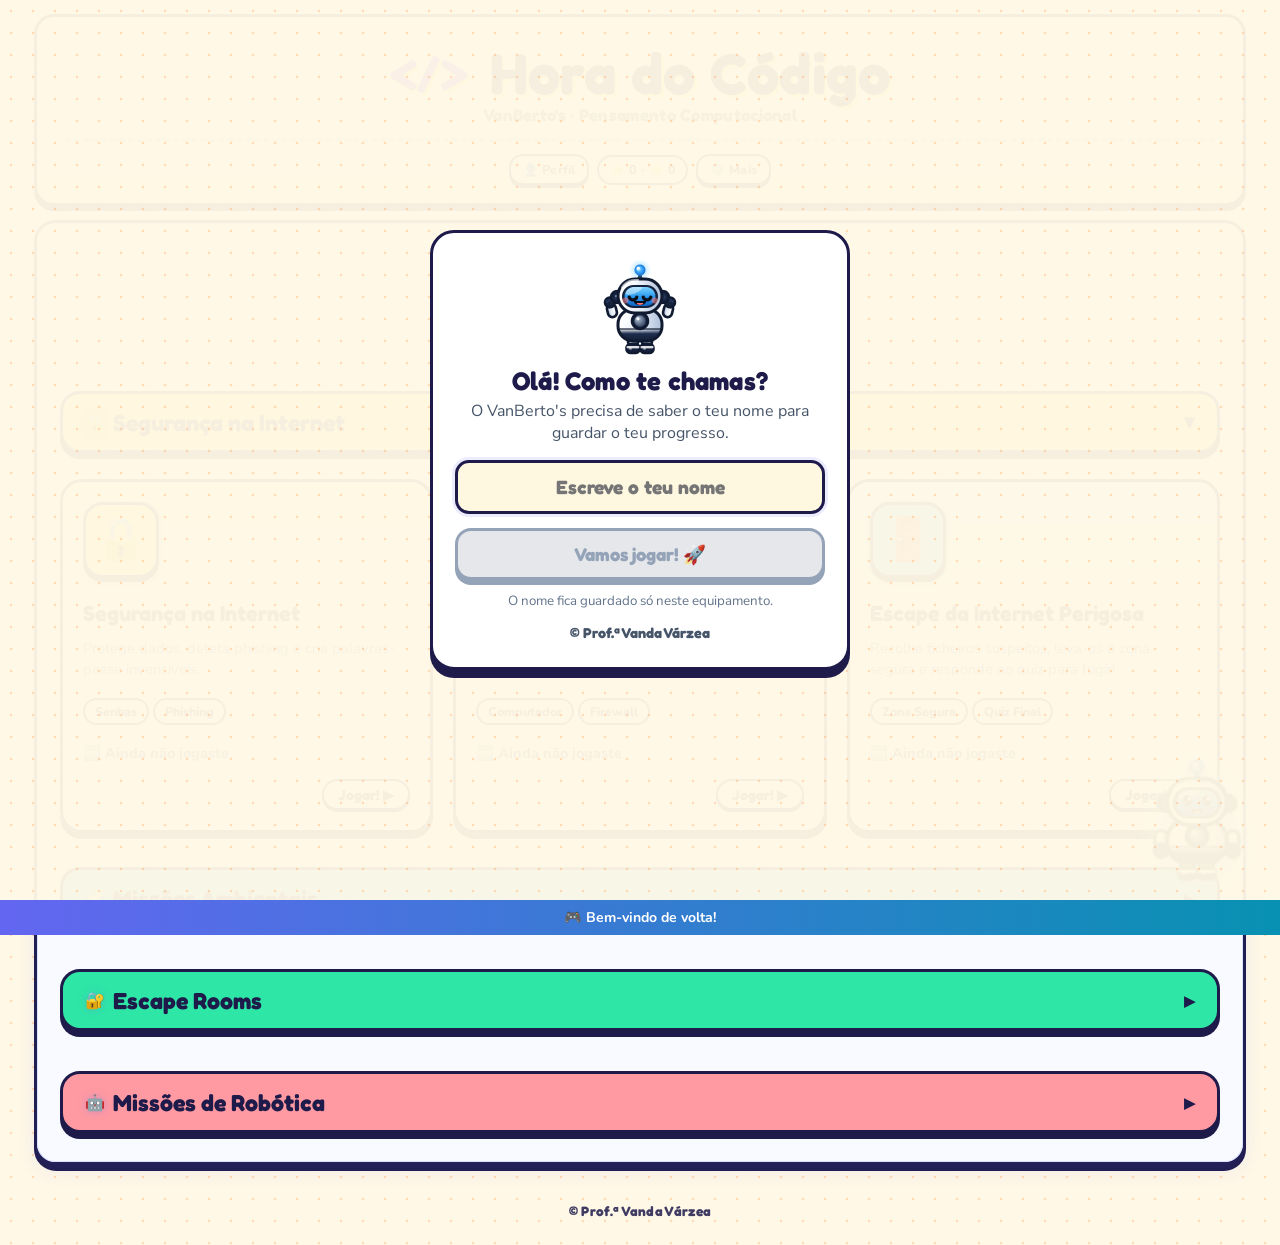
==== commit 894e6777: "Add files via upload" ====
--- a/index.html
+++ b/index.html
@@ -540,8 +540,8 @@
   <div class="fixed-glow"></div>
 </div>
 
-<script src="app.js?v=22"></script>
-<script src="vb-blocos.js?v=1"></script>
+<script src="app.js?v=23"></script>
+<script src="vb-blocos.js?v=2"></script>
 
   <!-- ===== ESCAPE ROOMS OVERLAY ===== -->
   <div id="er-overlay">
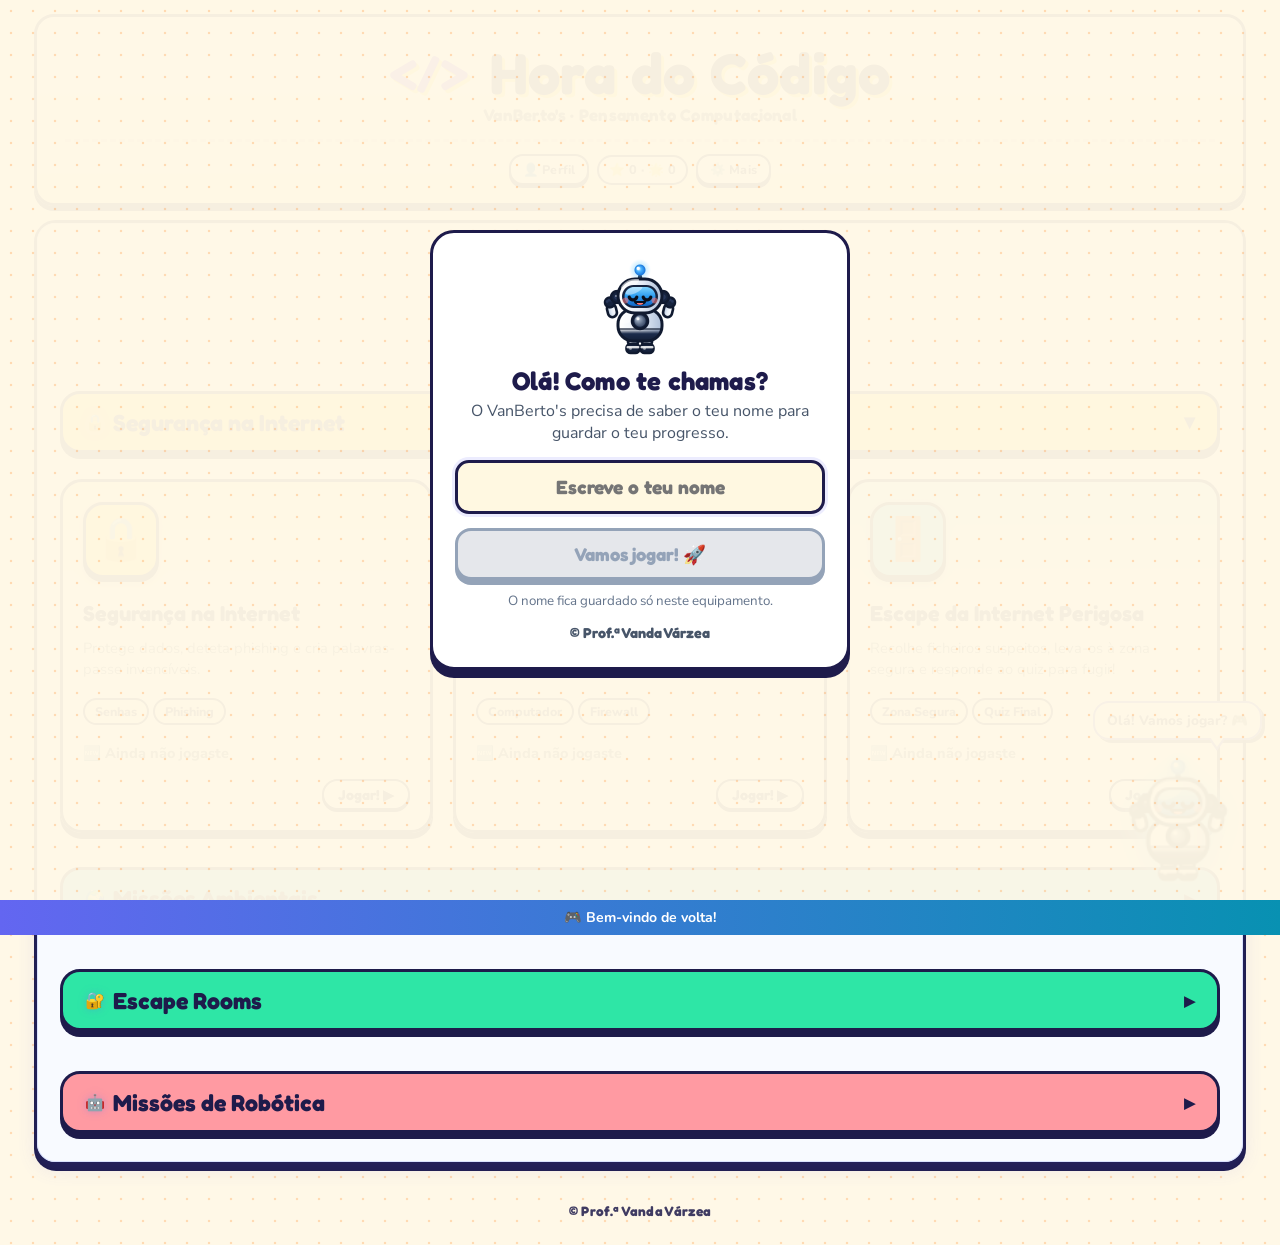
==== commit bd4b4ca7: "Add files via upload" ====
--- a/index.html
+++ b/index.html
@@ -194,7 +194,7 @@
               <div class="universe-card u-fabrica" data-universe="natal" role="button" tabindex="0">
                 <div class="u-icon">🎅</div>
                 <div class="u-title">Fábrica do Pai Natal</div>
-                <div class="u-desc">Ajuda o Pai Natal: faz os brinquedos, embrulha, põe laços e cartões e carrega o trenó.</div>
+                <div class="u-desc">Comanda os duendes do Pai Natal: faz os brinquedos, embrulha, põe laços e cartões e carrega o trenó.</div>
                 <div class="u-chips">
                   <span class="u-chip">Blocos</span>
                   <span class="u-chip">Python</span>
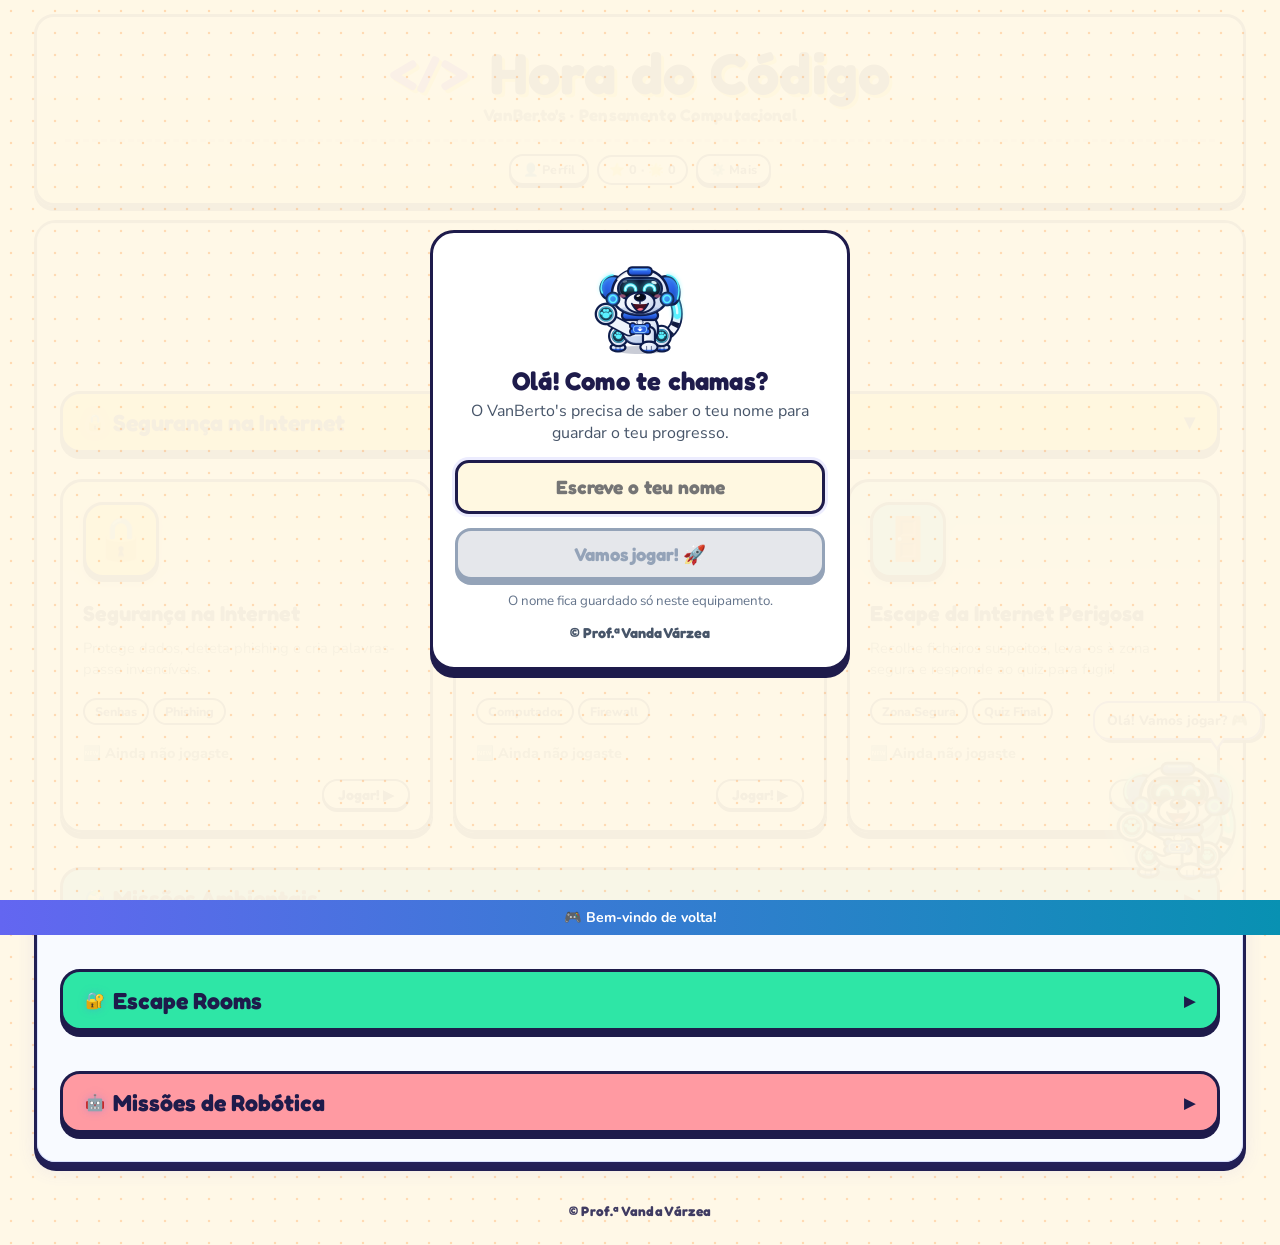
==== commit 8a1ef1c2: "Add files via upload" ====
--- a/index.html
+++ b/index.html
@@ -14,7 +14,7 @@
   <meta name="viewport" content="width=device-width, initial-scale=1.0, viewport-fit=cover" />
   <link rel="preconnect" href="https://fonts.googleapis.com">
   <link href="https://fonts.googleapis.com/css2?family=Fredoka:wght@500;600;700&family=Nunito:wght@400;600;700;800;900&family=Nunito+Sans:wght@400;600;700&display=swap" rel="stylesheet">
-  <link rel="stylesheet" href="styles.css?v=24">
+  <link rel="stylesheet" href="styles.css?v=25">
   <link rel="stylesheet" href="vb-blocos.css?v=1">
   <script src="head.js?v=16"></script>
 </head>
@@ -536,11 +536,11 @@
 <!-- ── MASCOTE ÚNICA: robô flutuante no canto inferior direito (escondida no ecrã de jogo) ── -->
 <div id="fixed-robot-wrap">
   <div class="fixed-bubble" id="fixedRobotBubble" role="status" aria-live="polite">Olá! 😊</div>
-  <canvas class="fixed-robot" id="fixed-robot-cv" width="96" height="96" role="button" tabindex="0" aria-label="Robô VanBerto's — clica para falar"></canvas>
+  <canvas class="fixed-robot" id="fixed-robot-cv" width="192" height="192" role="button" tabindex="0" aria-label="VanBerto's, o cão-robô — clica para falar"></canvas>
   <div class="fixed-glow"></div>
 </div>
 
-<script src="app.js?v=23"></script>
+<script src="app.js?v=24"></script>
 <script src="vb-blocos.js?v=2"></script>
 
   <!-- ===== ESCAPE ROOMS OVERLAY ===== -->
--- a/styles.css
+++ b/styles.css
@@ -2111,3 +2111,7 @@
   78%{transform:translate(-50%,-50%) scale(1) rotate(-2deg);opacity:1;}
   100%{transform:translate(-50%,-62%) scale(.9) rotate(-2deg);opacity:0;}
 }
+
+/* VanBerto's cão-robô: não roda a imagem; desenha-se de frente, costas ou lado conforme a direção */
+.cell.robot-cell .robot-icon{transform:none!important;}
+.robot-icon canvas{image-rendering:auto;}
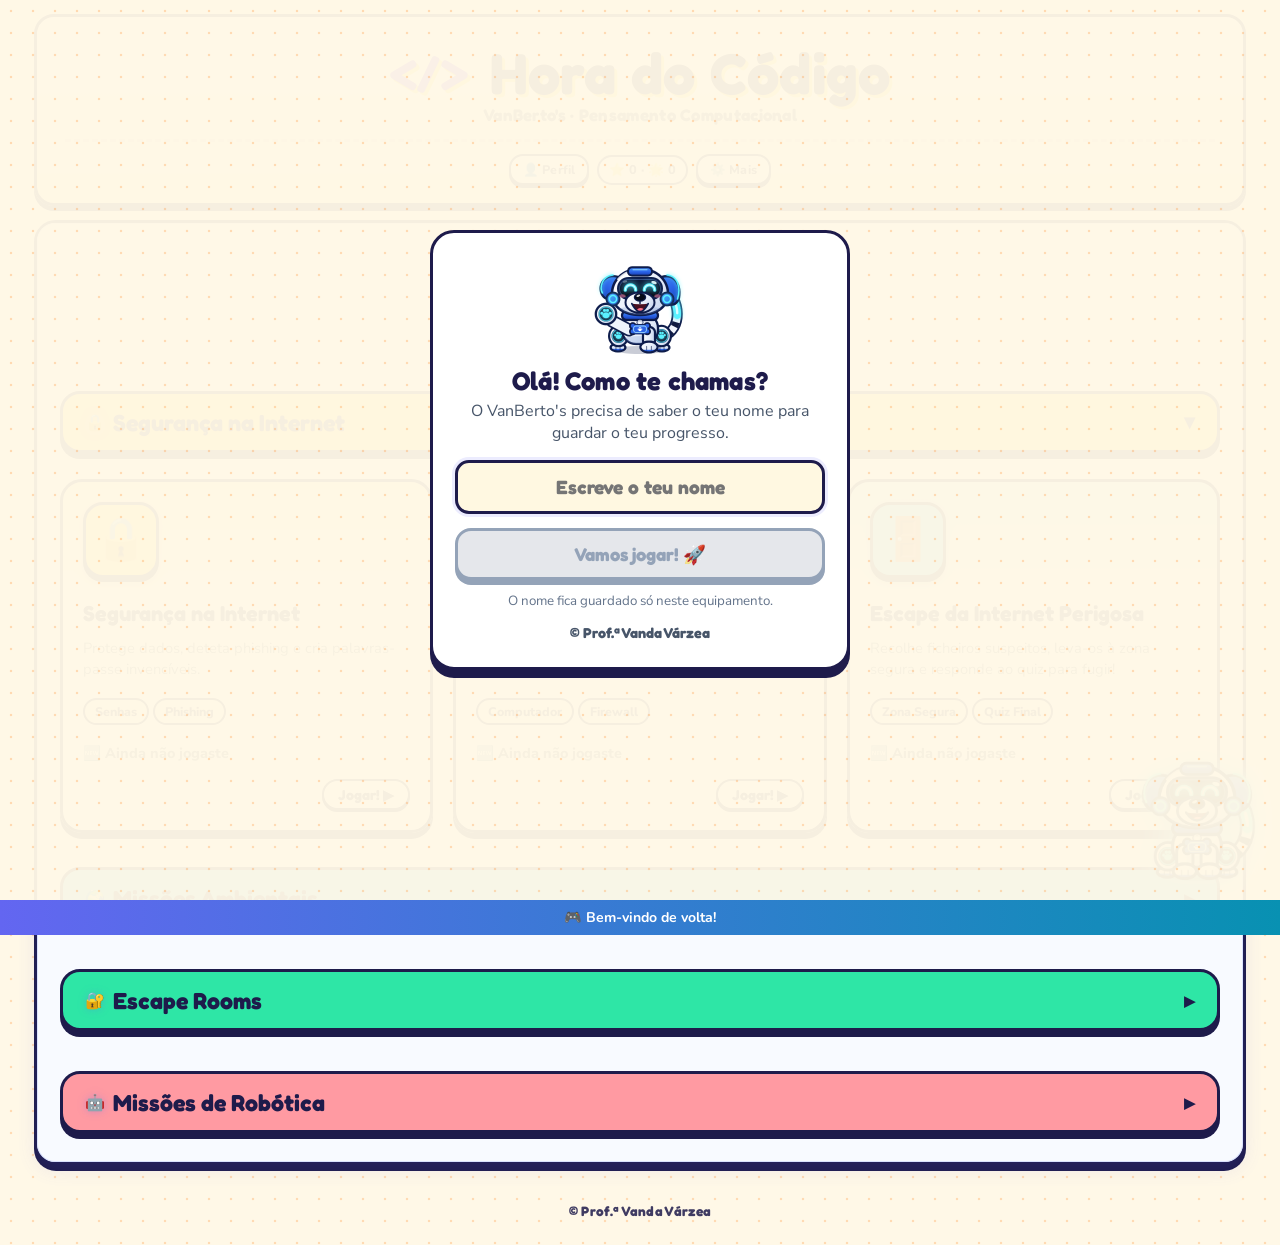
==== commit 59d7b929: "Add files via upload" ====
--- a/index.html
+++ b/index.html
@@ -14,9 +14,10 @@
   <meta name="viewport" content="width=device-width, initial-scale=1.0, viewport-fit=cover" />
   <link rel="preconnect" href="https://fonts.googleapis.com">
   <link href="https://fonts.googleapis.com/css2?family=Fredoka:wght@500;600;700&family=Nunito:wght@400;600;700;800;900&family=Nunito+Sans:wght@400;600;700&display=swap" rel="stylesheet">
-  <link rel="stylesheet" href="styles.css?v=25">
+  <link rel="stylesheet" href="styles.css?v=26">
   <link rel="stylesheet" href="vb-blocos.css?v=1">
-  <script src="head.js?v=16"></script>
+  <script src="vanberto-cao.js?v=1"></script>
+<script src="head.js?v=17"></script>
 </head>
 <body>
   <div class="bg-layer"></div>
@@ -223,7 +224,7 @@
               <div class="hero">
                 <div class="hero-top">
                   <div class="hero-text">
-                    <h2 id="menu-title">Programa o robô!</h2>
+                    <h2 id="menu-title">Programa o cão robô!</h2>
                     <p id="menu-desc">Escolhe o teu ciclo e começa a missão.</p>
                   </div>
                   <div class="hero-robot-wrap">
@@ -350,7 +351,7 @@
                     <button type="button" class="tag tag-btn" id="btn-cam-l" title="Rodar o tabuleiro para a esquerda" aria-label="Rodar o tabuleiro para a esquerda">⟲</button>
                     <button type="button" class="tag tag-btn" id="btn-cam-r" title="Rodar o tabuleiro para a direita" aria-label="Rodar o tabuleiro para a direita">⟳</button>
                     <button type="button" class="tag tag-btn" id="btn-tilt" title="Mudar a inclinação da vista" aria-label="Mudar a inclinação da vista">📐 Média</button>
-                    <button type="button" class="tag tag-btn" id="btn-follow" aria-pressed="false" title="A câmara segue o robô" aria-label="A câmara segue o robô">🎥 Seguir</button>
+                    <button type="button" class="tag tag-btn" id="btn-follow" aria-pressed="false" title="A câmara segue o cão robô" aria-label="A câmara segue o cão robô">🎥 Seguir</button>
                     <button type="button" class="tag tag-btn" id="btn-cam-reset" title="Recentrar a vista (também: duplo clique no tabuleiro)" aria-label="Recentrar a vista">🎯 Recentrar</button>
                     </span>
                   </div>
@@ -361,22 +362,22 @@
               </div>
               <div>
                 <div class="tag-row" style="margin-bottom:6px;">
-                  <span class="tag">🎮 Comandos do robô</span>
-                </div>
-                <div class="dpad-wrap" role="group" aria-label="Comandos do robô">
-                  <button class="dpad-btn cmd-btn dp-move" id="btn-cmd-move" data-cmd="MOVE" aria-label="Avançar o robô"><span class="dpad-arrow">⬆️</span><span class="dpad-label">Avançar</span></button>
+                  <span class="tag">🎮 Comandos do cão robô</span>
+                </div>
+                <div class="dpad-wrap" role="group" aria-label="Comandos do cão robô">
+                  <button class="dpad-btn cmd-btn dp-move" id="btn-cmd-move" data-cmd="MOVE" aria-label="Avançar o cão robô"><span class="dpad-arrow">⬆️</span><span class="dpad-label">Avançar</span></button>
                   <button class="dpad-btn cmd-btn dp-left" id="btn-cmd-left" data-cmd="LEFT" aria-label="Rodar à esquerda"><span class="dpad-arrow">↩️</span><span class="dpad-label">Esq.</span></button>
-                  <div class="dpad-center"><div class="dpad-compass" id="dpad-compass" role="img" aria-label="Direção do robô" title="Direção do robô">
+                  <div class="dpad-center"><div class="dpad-compass" id="dpad-compass" role="img" aria-label="Direção do cão robô" title="Direção do cão robô">
                     <svg class="compass-needle" id="compass-needle" viewBox="0 0 24 24" aria-hidden="true" focusable="false"><polygon points="12,1.5 19,20.5 12,16.4 5,20.5"/><polygon class="tail" points="12,16.4 19,20.5 12,22.5 5,20.5"/></svg>
                   </div></div>
                   <button class="dpad-btn cmd-btn dp-right" id="btn-cmd-right" data-cmd="RIGHT" aria-label="Rodar à direita"><span class="dpad-arrow">↪️</span><span class="dpad-label">Dir.</span></button>
-                  <button class="dpad-btn cmd-btn dp-back" id="btn-cmd-back" data-cmd="BACK" aria-label="Recuar o robô"><span class="dpad-arrow">⬇️</span><span class="dpad-label">Recuar</span></button>
+                  <button class="dpad-btn cmd-btn dp-back" id="btn-cmd-back" data-cmd="BACK" aria-label="Recuar o cão robô"><span class="dpad-arrow">⬇️</span><span class="dpad-label">Recuar</span></button>
                   <button class="dpad-btn cmd-btn dpad-action-btn dp-collect" id="btn-cmd-collect" data-cmd="COLLECT" aria-label="Recolher objeto"><span class="dpad-arrow">✋</span><span class="dpad-label">Recolher</span></button>
                   <button class="dpad-btn cmd-btn dpad-action-btn dp-drop" id="btn-cmd-drop" data-cmd="DROP" aria-label="Depositar objeto"><span class="dpad-arrow">📥</span><span class="dpad-label">Depositar</span></button>
                 </div>
                 <div id="queue-box" class="queue-box hidden">
                   <span id="queue-label" style="margin-right:4px;font-size:.78rem;font-weight:600;">Sequência:</span>
-                  <div class="queue-mode-tabs qx-hidden" id="queue-mode-tabs" role="group" aria-label="Como queres programar o robô?">
+                  <div class="queue-mode-tabs qx-hidden" id="queue-mode-tabs" role="group" aria-label="Como queres programar o cão robô?">
                     <button type="button" class="btn small" id="tab-blocks" aria-pressed="true">🧩 Blocos</button>
                     <button type="button" class="btn secondary small" id="tab-write" aria-pressed="false">✍️ Escrever</button>
                   </div>
@@ -434,7 +435,7 @@
                   <button class="btn secondary small" id="btn-reset-level">↺ Reiniciar</button>
                   <button class="btn secondary small" id="btn-reset-theme" title="Volta ao nível 1 deste tema e apaga o progresso do tema">🗑 Reset tema</button>
                   <button class="btn secondary small qx-hidden" id="btn-demo" title="Mostra uma forma de resolver este nível">🎬 Demonstração</button>
-                  <button class="btn secondary small qx-hidden" id="btn-pseudo-challenge" title="Perguntas para ler pseudocódigo e prever o que o robô faz">🧠 Desafio de Pseudocódigo</button>
+                  <button class="btn secondary small qx-hidden" id="btn-pseudo-challenge" title="Perguntas para ler pseudocódigo e prever o que o cão robô faz">🧠 Desafio de Pseudocódigo</button>
                   <button class="btn secondary small qx-hidden" id="btn-cert-theme" title="Certificado deste tema">🎓 Certificado</button>
                   <button class="btn secondary small qx-hidden" id="btn-cert-cycle" title="Certificado de todo o ciclo">🎓 Ciclo</button>
                 </div>
@@ -540,7 +541,7 @@
   <div class="fixed-glow"></div>
 </div>
 
-<script src="app.js?v=24"></script>
+<script src="app.js?v=26"></script>
 <script src="vb-blocos.js?v=2"></script>
 
   <!-- ===== ESCAPE ROOMS OVERLAY ===== -->
--- a/styles.css
+++ b/styles.css
@@ -2115,3 +2115,19 @@
 /* VanBerto's cão-robô: não roda a imagem; desenha-se de frente, costas ou lado conforme a direção */
 .cell.robot-cell .robot-icon{transform:none!important;}
 .robot-icon canvas{image-rendering:auto;}
+
+/* ── Direção do cão em 2D: seta dourada na borda da casa que roda com ele (o cão já vira de frente/costas/lado) ── */
+.grid-wrapper:not(.mode3d) .cell.robot-cell::before{
+  content:"";position:absolute;inset:0;pointer-events:none;z-index:3;border-radius:inherit;
+  transform:rotate(var(--rot));
+  background:url("data:image/svg+xml,%3Csvg xmlns='http://www.w3.org/2000/svg' viewBox='0 0 100 100'%3E%3Cpolygon points='50,3 66,20 34,20' fill='%23ffd54f' stroke='%237c2d12' stroke-width='4' stroke-linejoin='round'/%3E%3C/svg%3E") center/100% 100% no-repeat;
+  filter:drop-shadow(0 0 3px rgba(255,193,7,.85));
+}
+.grid-wrapper:not(.mode3d) .cell.robot-cell::after{
+  content:"";position:absolute;inset:0;pointer-events:none;z-index:0;border-radius:inherit;
+  transform:rotate(var(--rot));
+  background:linear-gradient(to bottom,rgba(255,213,79,.55) 0,rgba(255,152,0,.2) 18%,rgba(255,152,0,0) 42%);
+}
+.grid-wrapper:not(.mode3d) .cell.robot-cell .robot-icon{width:82%;height:82%;}
+.grid-wrapper:not(.mode3d) .grid.big .cell.robot-cell .robot-icon,.grid-wrapper:not(.mode3d) .grid.huge .cell.robot-cell .robot-icon{width:86%;height:86%;}
+@media (prefers-reduced-motion:reduce){.grid-wrapper:not(.mode3d) .cell.robot-cell::before{transition:none;}}
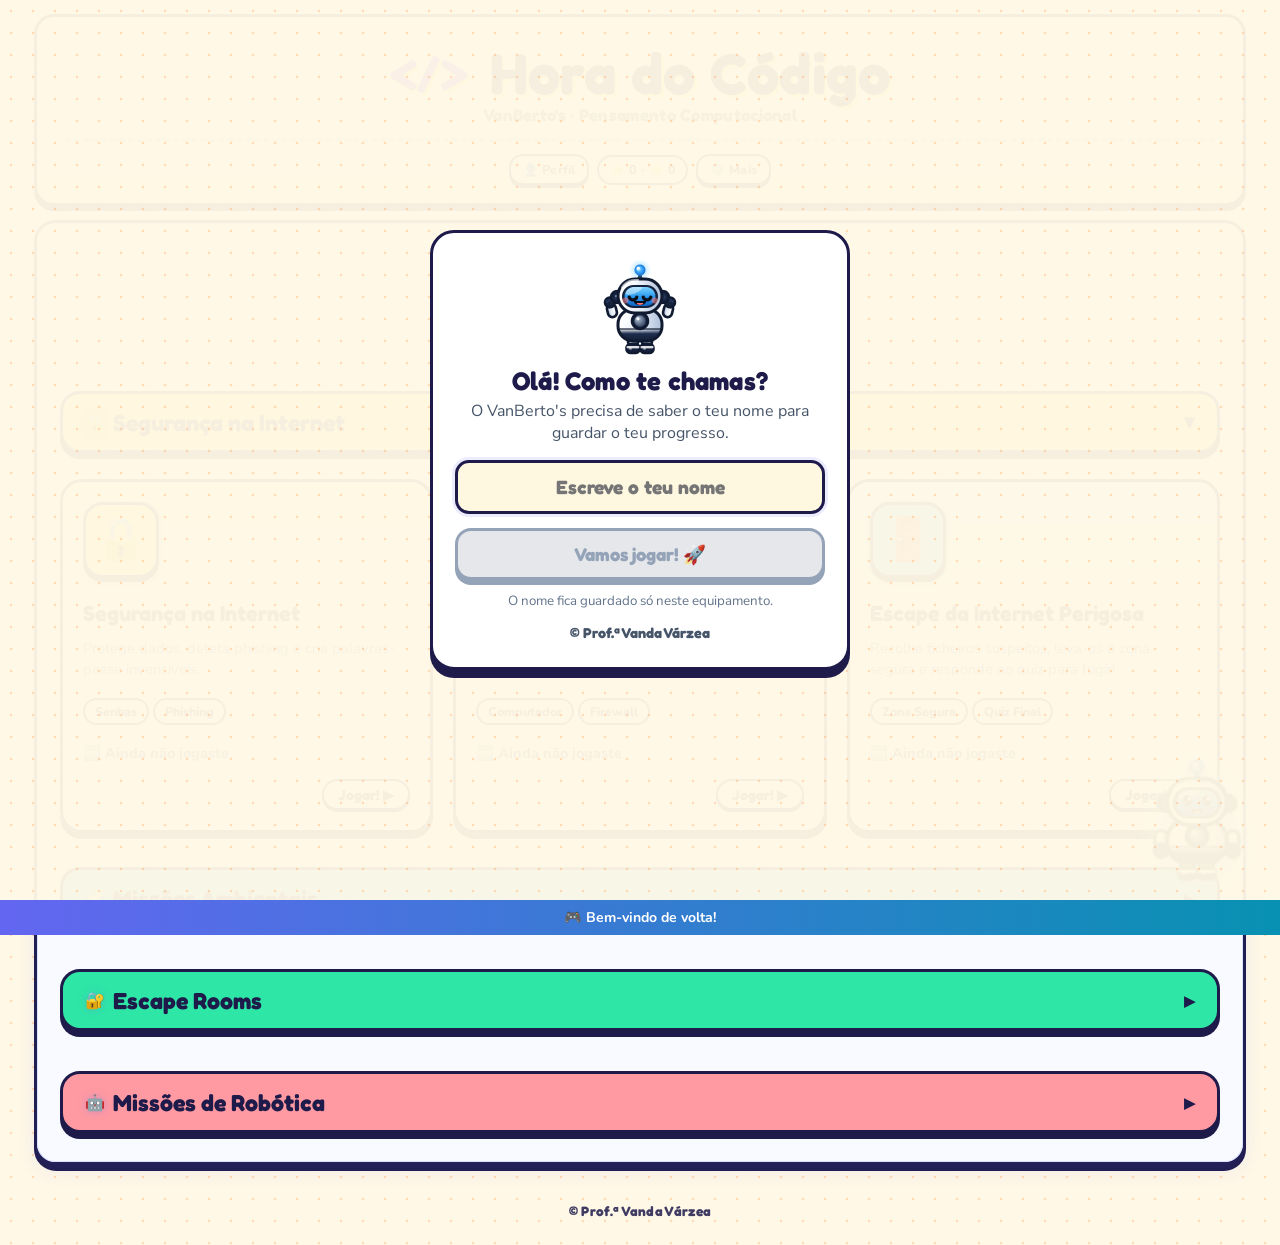
==== commit 7ddba316: "Add files via upload" ====
--- a/index.html
+++ b/index.html
@@ -14,10 +14,9 @@
   <meta name="viewport" content="width=device-width, initial-scale=1.0, viewport-fit=cover" />
   <link rel="preconnect" href="https://fonts.googleapis.com">
   <link href="https://fonts.googleapis.com/css2?family=Fredoka:wght@500;600;700&family=Nunito:wght@400;600;700;800;900&family=Nunito+Sans:wght@400;600;700&display=swap" rel="stylesheet">
-  <link rel="stylesheet" href="styles.css?v=26">
+  <link rel="stylesheet" href="styles.css?v=24">
   <link rel="stylesheet" href="vb-blocos.css?v=1">
-  <script src="vanberto-cao.js?v=1"></script>
-<script src="head.js?v=17"></script>
+  <script src="head.js?v=16"></script>
 </head>
 <body>
   <div class="bg-layer"></div>
@@ -224,7 +223,7 @@
               <div class="hero">
                 <div class="hero-top">
                   <div class="hero-text">
-                    <h2 id="menu-title">Programa o cão robô!</h2>
+                    <h2 id="menu-title">Programa o robô!</h2>
                     <p id="menu-desc">Escolhe o teu ciclo e começa a missão.</p>
                   </div>
                   <div class="hero-robot-wrap">
@@ -351,7 +350,7 @@
                     <button type="button" class="tag tag-btn" id="btn-cam-l" title="Rodar o tabuleiro para a esquerda" aria-label="Rodar o tabuleiro para a esquerda">⟲</button>
                     <button type="button" class="tag tag-btn" id="btn-cam-r" title="Rodar o tabuleiro para a direita" aria-label="Rodar o tabuleiro para a direita">⟳</button>
                     <button type="button" class="tag tag-btn" id="btn-tilt" title="Mudar a inclinação da vista" aria-label="Mudar a inclinação da vista">📐 Média</button>
-                    <button type="button" class="tag tag-btn" id="btn-follow" aria-pressed="false" title="A câmara segue o cão robô" aria-label="A câmara segue o cão robô">🎥 Seguir</button>
+                    <button type="button" class="tag tag-btn" id="btn-follow" aria-pressed="false" title="A câmara segue o robô" aria-label="A câmara segue o robô">🎥 Seguir</button>
                     <button type="button" class="tag tag-btn" id="btn-cam-reset" title="Recentrar a vista (também: duplo clique no tabuleiro)" aria-label="Recentrar a vista">🎯 Recentrar</button>
                     </span>
                   </div>
@@ -362,22 +361,22 @@
               </div>
               <div>
                 <div class="tag-row" style="margin-bottom:6px;">
-                  <span class="tag">🎮 Comandos do cão robô</span>
-                </div>
-                <div class="dpad-wrap" role="group" aria-label="Comandos do cão robô">
-                  <button class="dpad-btn cmd-btn dp-move" id="btn-cmd-move" data-cmd="MOVE" aria-label="Avançar o cão robô"><span class="dpad-arrow">⬆️</span><span class="dpad-label">Avançar</span></button>
+                  <span class="tag">🎮 Comandos do robô</span>
+                </div>
+                <div class="dpad-wrap" role="group" aria-label="Comandos do robô">
+                  <button class="dpad-btn cmd-btn dp-move" id="btn-cmd-move" data-cmd="MOVE" aria-label="Avançar o robô"><span class="dpad-arrow">⬆️</span><span class="dpad-label">Avançar</span></button>
                   <button class="dpad-btn cmd-btn dp-left" id="btn-cmd-left" data-cmd="LEFT" aria-label="Rodar à esquerda"><span class="dpad-arrow">↩️</span><span class="dpad-label">Esq.</span></button>
-                  <div class="dpad-center"><div class="dpad-compass" id="dpad-compass" role="img" aria-label="Direção do cão robô" title="Direção do cão robô">
+                  <div class="dpad-center"><div class="dpad-compass" id="dpad-compass" role="img" aria-label="Direção do robô" title="Direção do robô">
                     <svg class="compass-needle" id="compass-needle" viewBox="0 0 24 24" aria-hidden="true" focusable="false"><polygon points="12,1.5 19,20.5 12,16.4 5,20.5"/><polygon class="tail" points="12,16.4 19,20.5 12,22.5 5,20.5"/></svg>
                   </div></div>
                   <button class="dpad-btn cmd-btn dp-right" id="btn-cmd-right" data-cmd="RIGHT" aria-label="Rodar à direita"><span class="dpad-arrow">↪️</span><span class="dpad-label">Dir.</span></button>
-                  <button class="dpad-btn cmd-btn dp-back" id="btn-cmd-back" data-cmd="BACK" aria-label="Recuar o cão robô"><span class="dpad-arrow">⬇️</span><span class="dpad-label">Recuar</span></button>
+                  <button class="dpad-btn cmd-btn dp-back" id="btn-cmd-back" data-cmd="BACK" aria-label="Recuar o robô"><span class="dpad-arrow">⬇️</span><span class="dpad-label">Recuar</span></button>
                   <button class="dpad-btn cmd-btn dpad-action-btn dp-collect" id="btn-cmd-collect" data-cmd="COLLECT" aria-label="Recolher objeto"><span class="dpad-arrow">✋</span><span class="dpad-label">Recolher</span></button>
                   <button class="dpad-btn cmd-btn dpad-action-btn dp-drop" id="btn-cmd-drop" data-cmd="DROP" aria-label="Depositar objeto"><span class="dpad-arrow">📥</span><span class="dpad-label">Depositar</span></button>
                 </div>
                 <div id="queue-box" class="queue-box hidden">
                   <span id="queue-label" style="margin-right:4px;font-size:.78rem;font-weight:600;">Sequência:</span>
-                  <div class="queue-mode-tabs qx-hidden" id="queue-mode-tabs" role="group" aria-label="Como queres programar o cão robô?">
+                  <div class="queue-mode-tabs qx-hidden" id="queue-mode-tabs" role="group" aria-label="Como queres programar o robô?">
                     <button type="button" class="btn small" id="tab-blocks" aria-pressed="true">🧩 Blocos</button>
                     <button type="button" class="btn secondary small" id="tab-write" aria-pressed="false">✍️ Escrever</button>
                   </div>
@@ -435,7 +434,7 @@
                   <button class="btn secondary small" id="btn-reset-level">↺ Reiniciar</button>
                   <button class="btn secondary small" id="btn-reset-theme" title="Volta ao nível 1 deste tema e apaga o progresso do tema">🗑 Reset tema</button>
                   <button class="btn secondary small qx-hidden" id="btn-demo" title="Mostra uma forma de resolver este nível">🎬 Demonstração</button>
-                  <button class="btn secondary small qx-hidden" id="btn-pseudo-challenge" title="Perguntas para ler pseudocódigo e prever o que o cão robô faz">🧠 Desafio de Pseudocódigo</button>
+                  <button class="btn secondary small qx-hidden" id="btn-pseudo-challenge" title="Perguntas para ler pseudocódigo e prever o que o robô faz">🧠 Desafio de Pseudocódigo</button>
                   <button class="btn secondary small qx-hidden" id="btn-cert-theme" title="Certificado deste tema">🎓 Certificado</button>
                   <button class="btn secondary small qx-hidden" id="btn-cert-cycle" title="Certificado de todo o ciclo">🎓 Ciclo</button>
                 </div>
@@ -537,11 +536,11 @@
 <!-- ── MASCOTE ÚNICA: robô flutuante no canto inferior direito (escondida no ecrã de jogo) ── -->
 <div id="fixed-robot-wrap">
   <div class="fixed-bubble" id="fixedRobotBubble" role="status" aria-live="polite">Olá! 😊</div>
-  <canvas class="fixed-robot" id="fixed-robot-cv" width="192" height="192" role="button" tabindex="0" aria-label="VanBerto's, o cão-robô — clica para falar"></canvas>
+  <canvas class="fixed-robot" id="fixed-robot-cv" width="96" height="96" role="button" tabindex="0" aria-label="Robô VanBerto's — clica para falar"></canvas>
   <div class="fixed-glow"></div>
 </div>
 
-<script src="app.js?v=26"></script>
+<script src="app.js?v=23"></script>
 <script src="vb-blocos.js?v=2"></script>
 
   <!-- ===== ESCAPE ROOMS OVERLAY ===== -->
--- a/styles.css
+++ b/styles.css
@@ -2111,23 +2111,3 @@
   78%{transform:translate(-50%,-50%) scale(1) rotate(-2deg);opacity:1;}
   100%{transform:translate(-50%,-62%) scale(.9) rotate(-2deg);opacity:0;}
 }
-
-/* VanBerto's cão-robô: não roda a imagem; desenha-se de frente, costas ou lado conforme a direção */
-.cell.robot-cell .robot-icon{transform:none!important;}
-.robot-icon canvas{image-rendering:auto;}
-
-/* ── Direção do cão em 2D: seta dourada na borda da casa que roda com ele (o cão já vira de frente/costas/lado) ── */
-.grid-wrapper:not(.mode3d) .cell.robot-cell::before{
-  content:"";position:absolute;inset:0;pointer-events:none;z-index:3;border-radius:inherit;
-  transform:rotate(var(--rot));
-  background:url("data:image/svg+xml,%3Csvg xmlns='http://www.w3.org/2000/svg' viewBox='0 0 100 100'%3E%3Cpolygon points='50,3 66,20 34,20' fill='%23ffd54f' stroke='%237c2d12' stroke-width='4' stroke-linejoin='round'/%3E%3C/svg%3E") center/100% 100% no-repeat;
-  filter:drop-shadow(0 0 3px rgba(255,193,7,.85));
-}
-.grid-wrapper:not(.mode3d) .cell.robot-cell::after{
-  content:"";position:absolute;inset:0;pointer-events:none;z-index:0;border-radius:inherit;
-  transform:rotate(var(--rot));
-  background:linear-gradient(to bottom,rgba(255,213,79,.55) 0,rgba(255,152,0,.2) 18%,rgba(255,152,0,0) 42%);
-}
-.grid-wrapper:not(.mode3d) .cell.robot-cell .robot-icon{width:82%;height:82%;}
-.grid-wrapper:not(.mode3d) .grid.big .cell.robot-cell .robot-icon,.grid-wrapper:not(.mode3d) .grid.huge .cell.robot-cell .robot-icon{width:86%;height:86%;}
-@media (prefers-reduced-motion:reduce){.grid-wrapper:not(.mode3d) .cell.robot-cell::before{transition:none;}}
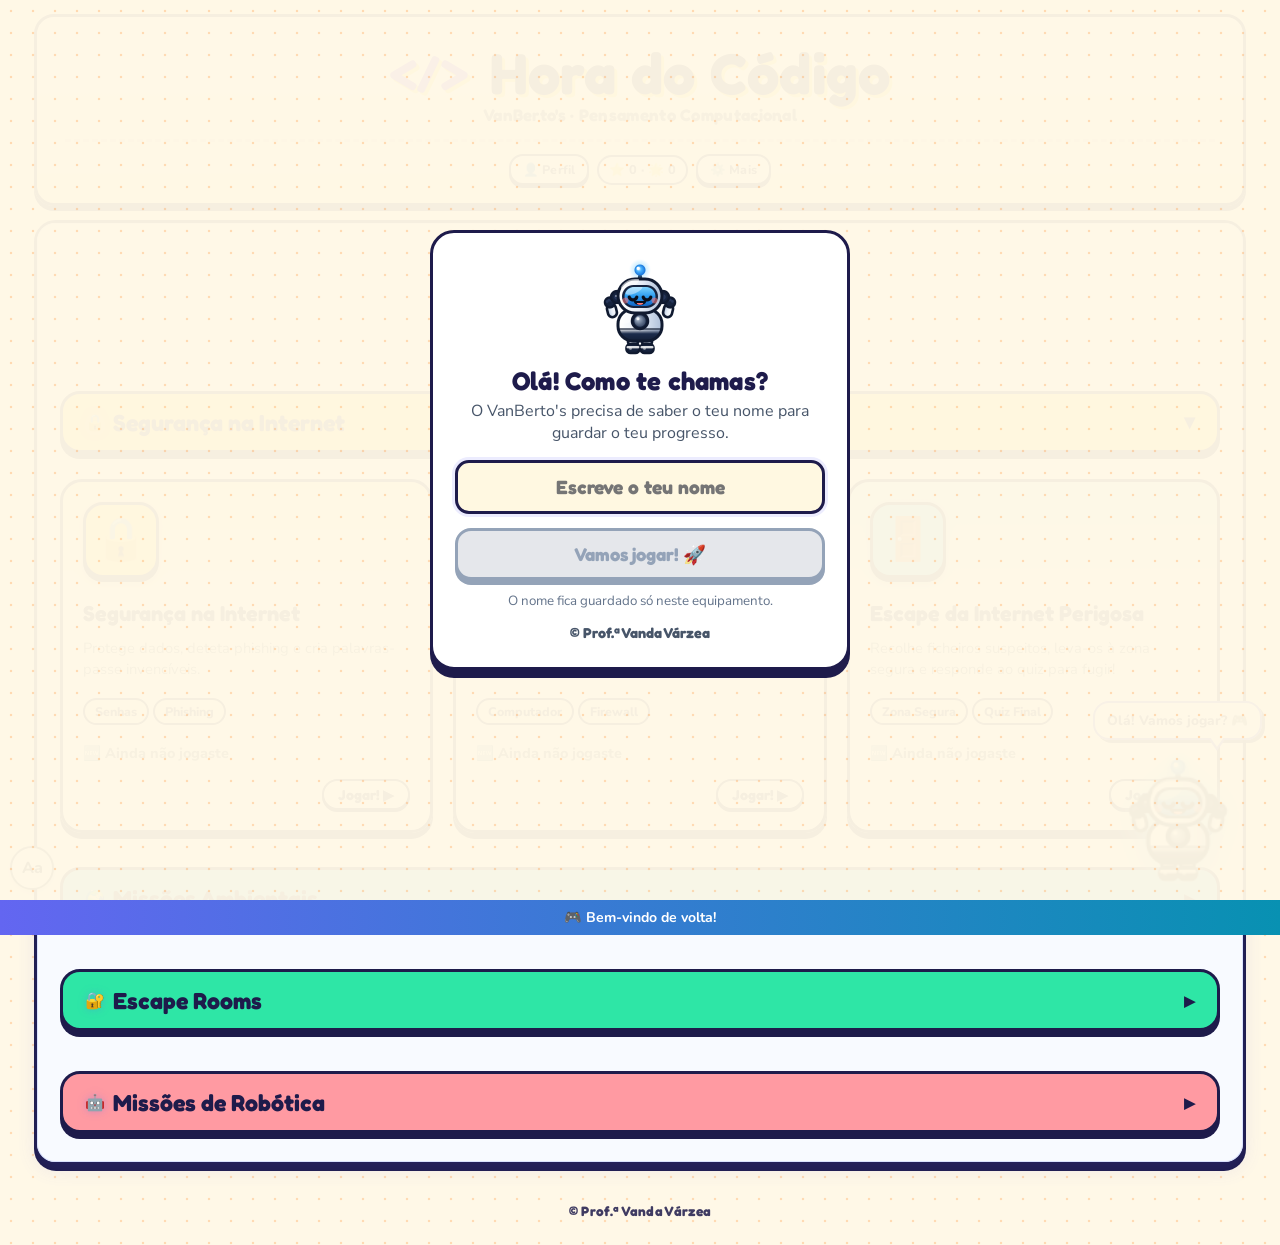
==== commit 3c3e6b57: "Add files via upload" ====
--- a/index.html
+++ b/index.html
@@ -14,7 +14,7 @@
   <meta name="viewport" content="width=device-width, initial-scale=1.0, viewport-fit=cover" />
   <link rel="preconnect" href="https://fonts.googleapis.com">
   <link href="https://fonts.googleapis.com/css2?family=Fredoka:wght@500;600;700&family=Nunito:wght@400;600;700;800;900&family=Nunito+Sans:wght@400;600;700&display=swap" rel="stylesheet">
-  <link rel="stylesheet" href="styles.css?v=24">
+  <link rel="stylesheet" href="styles.css?v=25">
   <link rel="stylesheet" href="vb-blocos.css?v=1">
   <script src="head.js?v=16"></script>
 </head>
@@ -540,7 +540,7 @@
   <div class="fixed-glow"></div>
 </div>
 
-<script src="app.js?v=23"></script>
+<script src="app.js?v=24"></script>
 <script src="vb-blocos.js?v=2"></script>
 
   <!-- ===== ESCAPE ROOMS OVERLAY ===== -->
--- a/styles.css
+++ b/styles.css
@@ -2111,3 +2111,13 @@
   78%{transform:translate(-50%,-50%) scale(1) rotate(-2deg);opacity:1;}
   100%{transform:translate(-50%,-62%) scale(.9) rotate(-2deg);opacity:0;}
 }
+
+
+/* ♿ Acessibilidade */
+:where(a,button,input,select,textarea,[role="button"],[tabindex]):focus-visible{outline:3px solid #2563eb;outline-offset:2px;border-radius:6px}
+html.vb-big-text{font-size:118%}
+html.vb-big-text .u-desc,html.vb-big-text .muted{font-size:1.05em}
+.vb-a11y-btn{position:fixed;left:10px;bottom:10px;z-index:9998;min-width:44px;min-height:44px;border-radius:999px;border:2px solid #334155;background:#fff;color:#0f172a;font:800 1rem 'Nunito',sans-serif;cursor:pointer;box-shadow:0 2px 8px rgba(0,0,0,.2)}
+.vb-a11y-btn[aria-pressed="true"]{background:#2563eb;color:#fff}
+@media (prefers-contrast:more){.vb-a11y-btn{border-width:3px}:where(.tag,.u-desc){color:#000!important}}
+@media (prefers-reduced-motion:reduce){*,*::before,*::after{animation-duration:.01ms!important;animation-iteration-count:1!important;transition-duration:.01ms!important;scroll-behavior:auto!important}}
